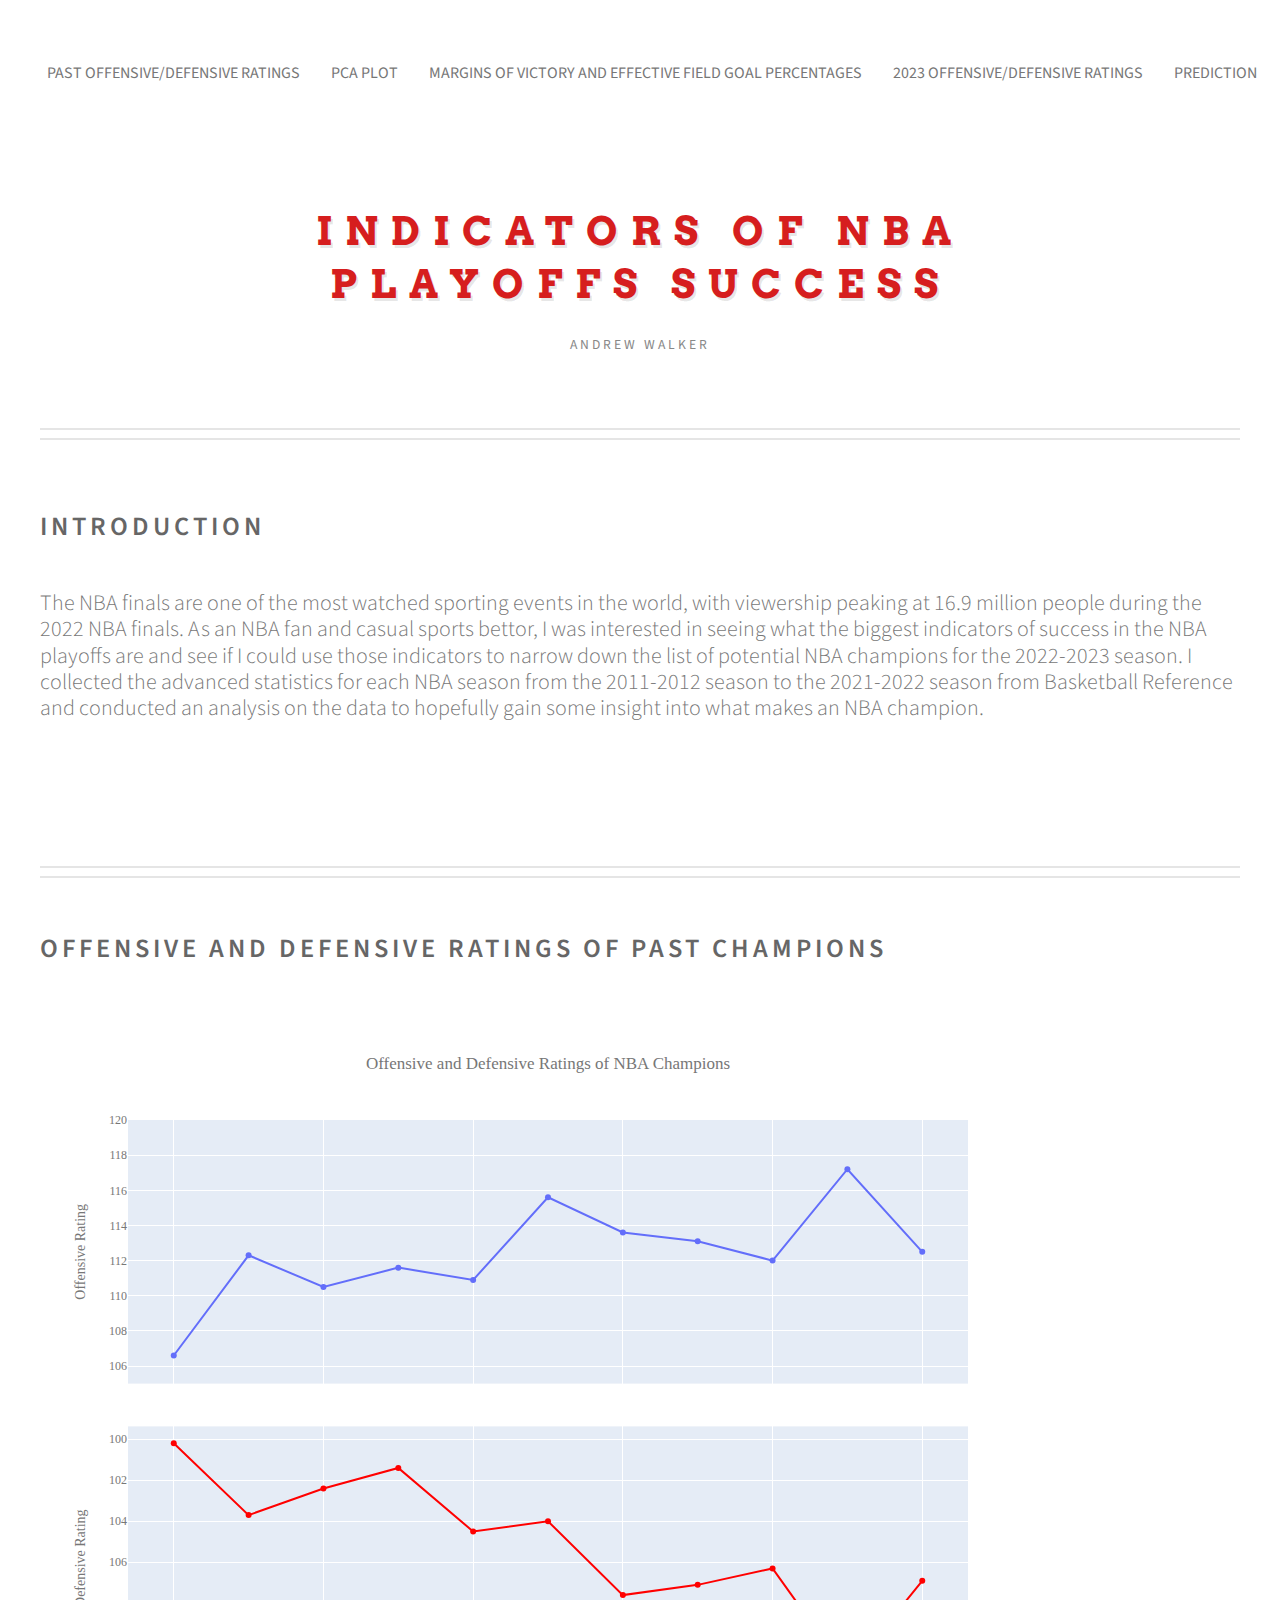
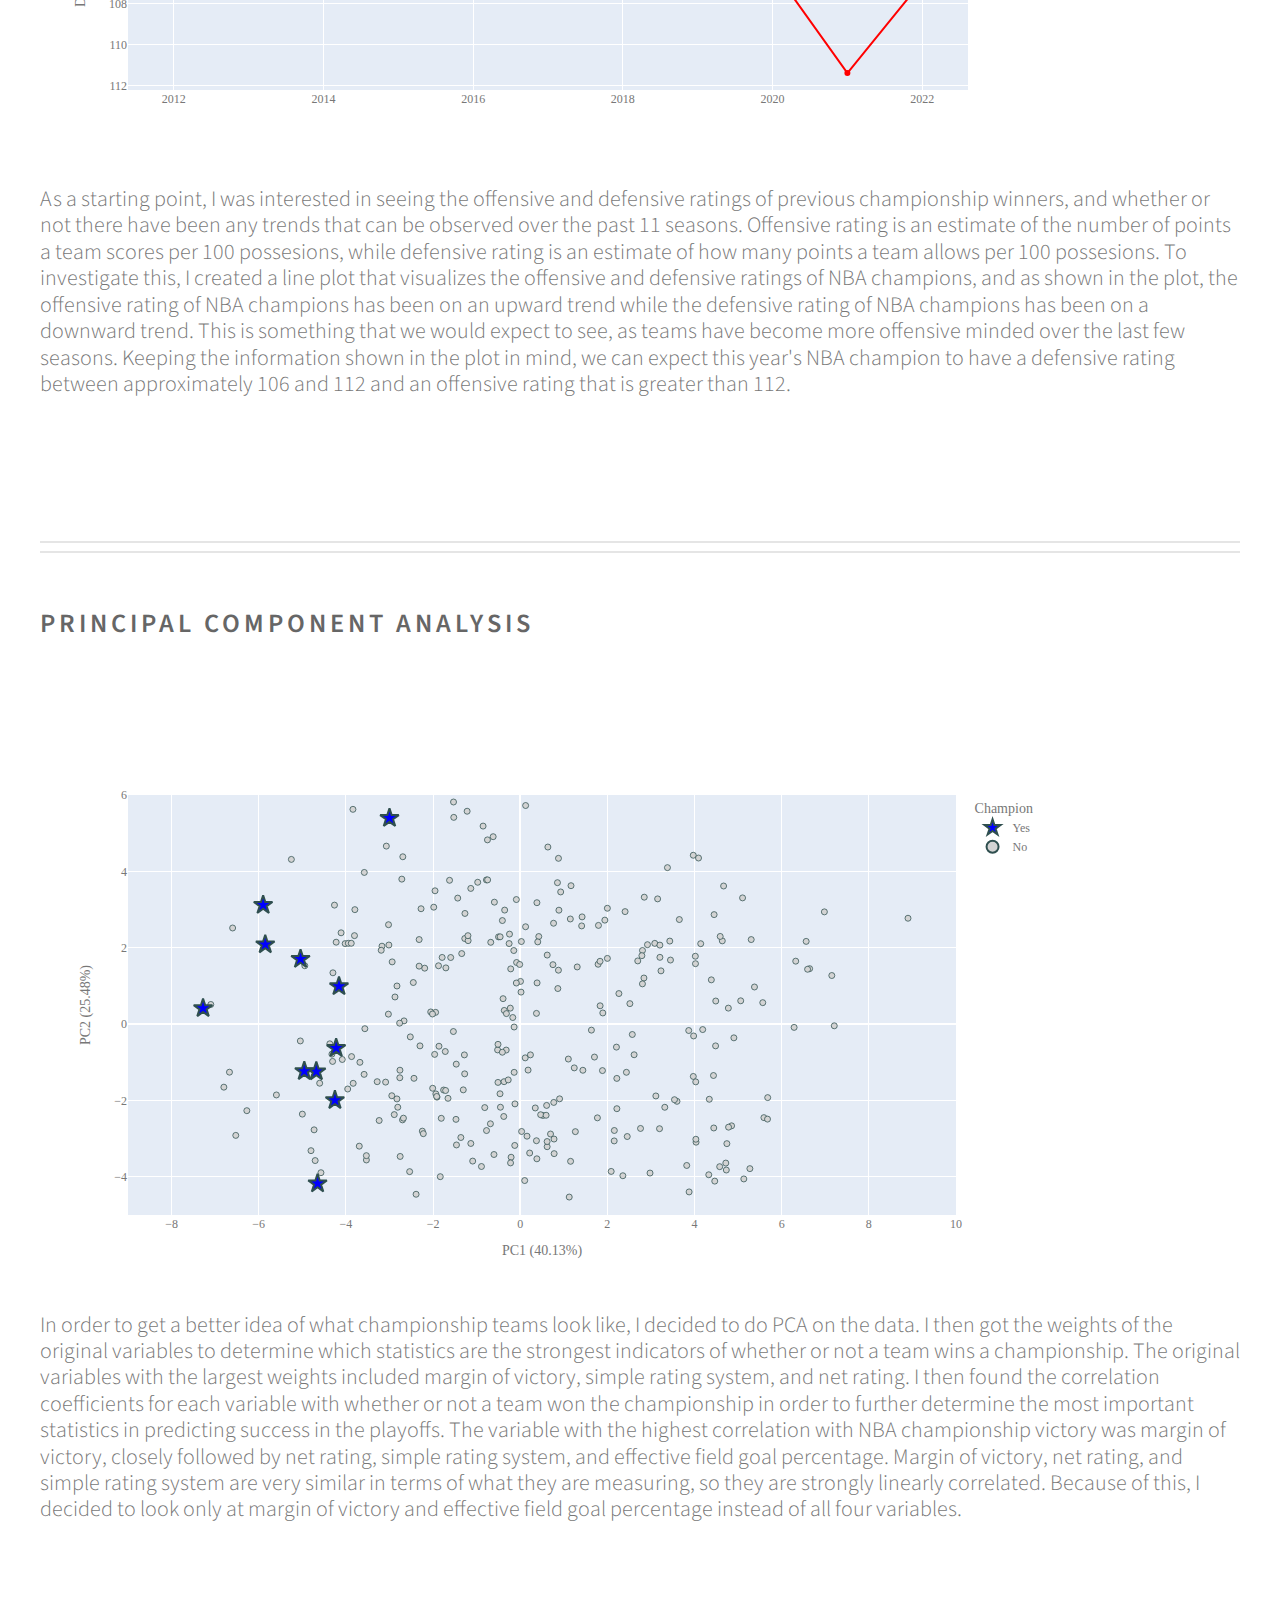
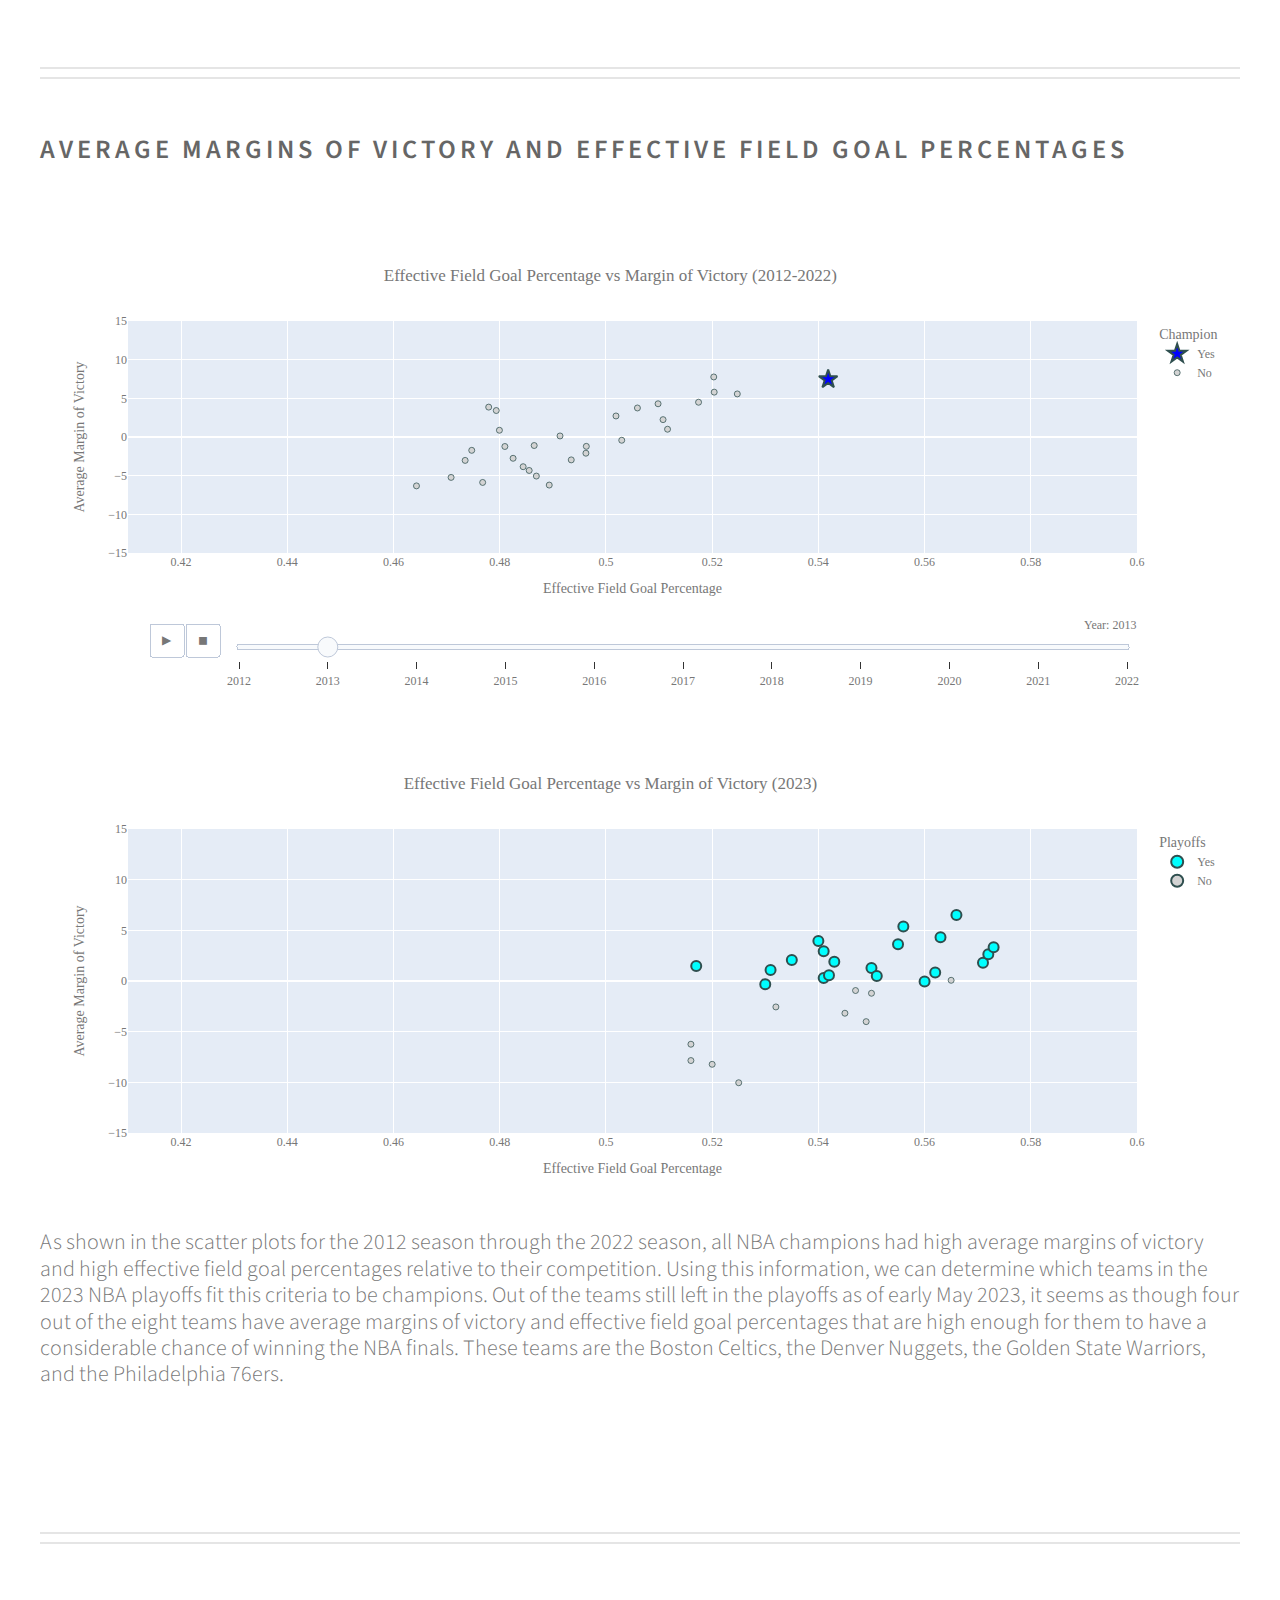
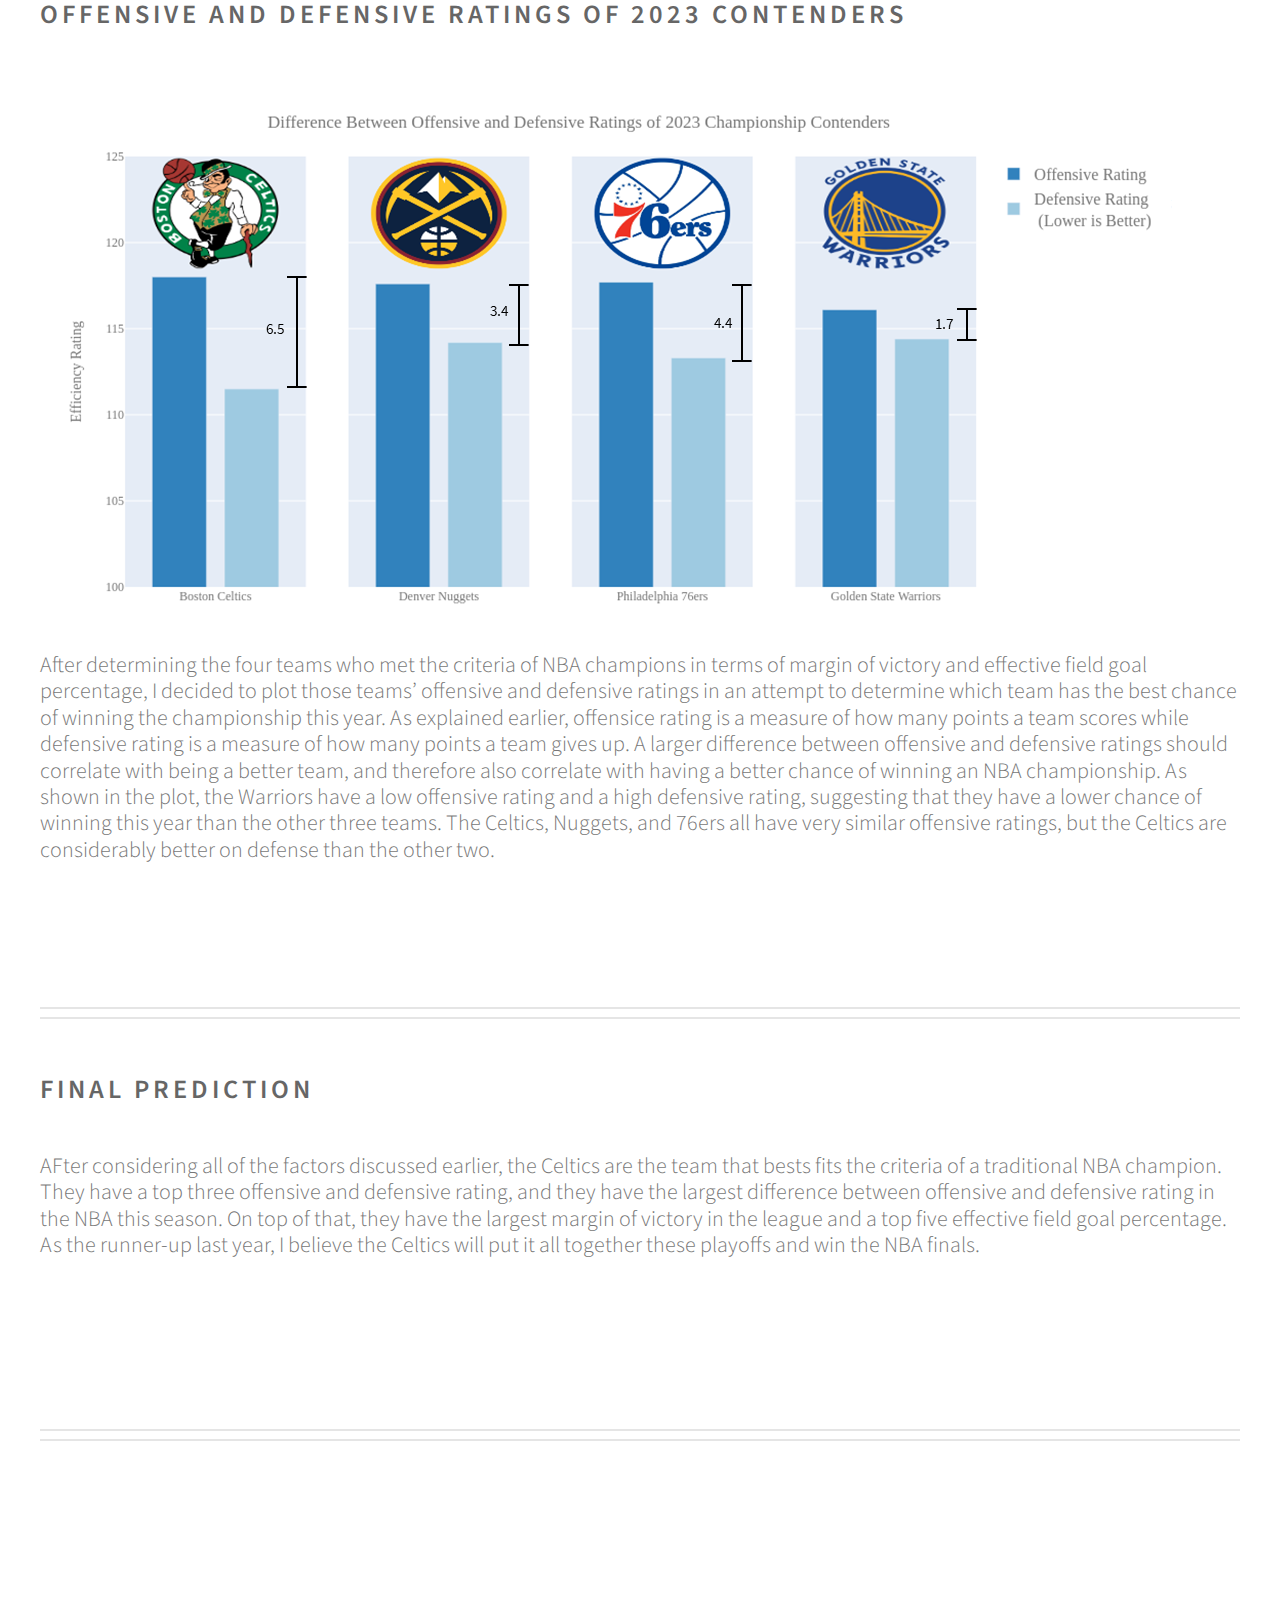
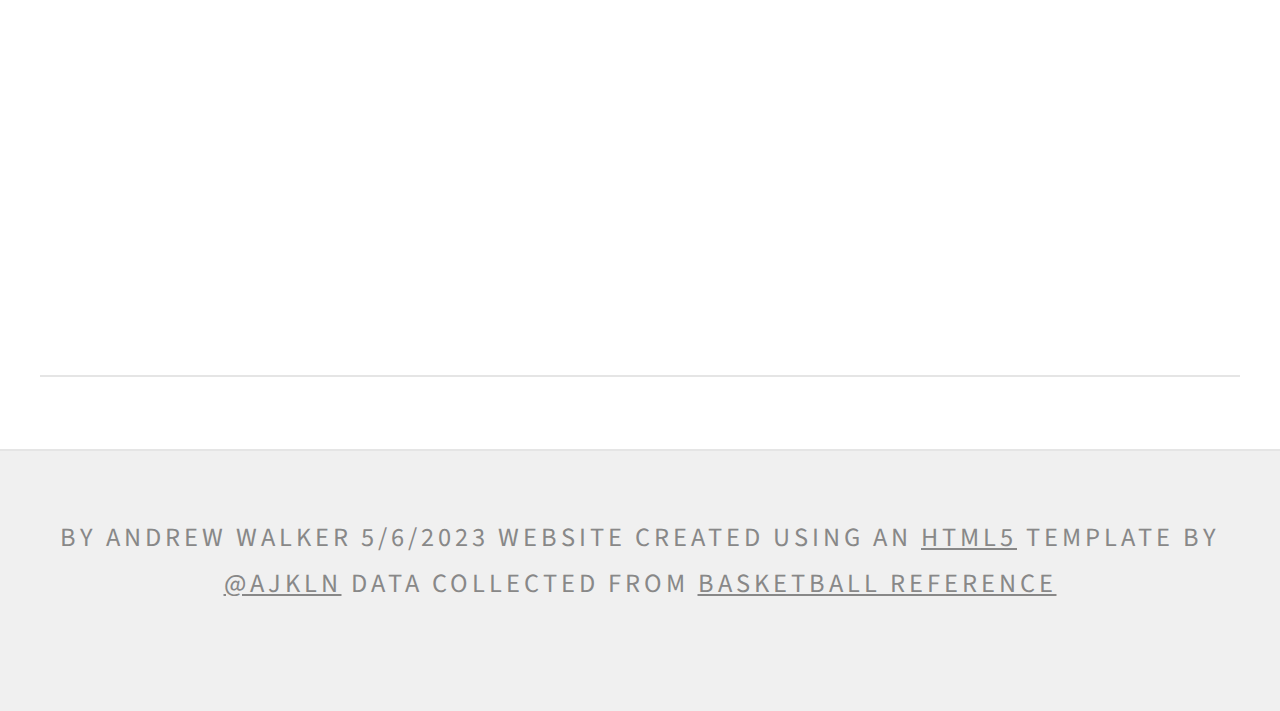
==== index.html @ 0aeba211 "Update index.html" ====
<!DOCTYPE HTML>
<!--
	Strongly Typed by HTML5 UP
	html5up.net | @ajlkn
	Free for personal and commercial use under the CCA 3.0 license (html5up.net/license)
-->
<html>
	<head>
		<title>Indicators of NBA Playoffs Success</title>
		<meta charset="utf-8" />
		<meta name="viewport" content="width=device-width, initial-scale=1, user-scalable=no" />
		<link rel="stylesheet" href="assets/css/main.css" />
		<style>
		p {
			font-size: 22px;
			padding: 0em 0 7em 0;
			border-bottom: solid 2px #e5e5e5;
			box-shadow: inset 0px -8px 0px 0px #fff, inset 0px -10px 0px 0px #e5e5e5;
		}
			
		.no-border {
    			border-bottom: none;
   		 	padding: 0;
    			box-shadow: none;
  		}
		</style>
		
	</head>
	<body class="no-sidebar is-preload">
		<div id="page-wrapper">

			<!-- Header -->
				<section id="header">
					<div class="container">

						<!-- Logo -->
							<h1 id="logo"><br>Indicators of NBA <br> <br> Playoffs Success</h1>
							<p class = "no-border">Andrew Walker</p>
						
						<nav id = "nav">
						  <ul>
						    <li><a href="#offdefrtg">Past Offensive/Defensive Ratings</a></li>
					            <li><a href="#pca">PCA Plot</a></li>
						    <li><a href="#movefg">Margins of Victory and Effective Field Goal Percentages</a></li>
						    <li><a href="#2023offdefrtg">2023 Offensive/Defensive Ratings</a></li>
						    <li><a href="#prediction">Prediction</a></li>
						    <!-- Add more menu items for other sections or figures -->
						  </ul>
						</nav>

					</div>
				</section>

			<!-- Main -->
				<section id="main">
					<div class="container">
						<div id="content">

							<!-- Post -->
								<article class="box post">
									<section id="introduction">
									<header>
										<h2><strong>Introduction</strong></h2>
									</header>
									
								<p> The NBA finals are one of the most watched sporting events in the world, with 
								viewership peaking at 16.9 million people during the 2022 NBA finals. As an NBA 
								fan and casual sports bettor, I was interested in seeing what the biggest indicators 
								of success in the NBA playoffs are and see if I could use those indicators to narrow 
								down the list of potential NBA champions for the 2022-2023 season. I collected the advanced 
								statistics for each NBA season from the 2011-2012 season to the 2021-2022 season from 
								Basketball Reference and conducted an analysis on the data to hopefully gain some insight 
								into what makes an NBA champion.</p>
									</section>
								
									
									<section id="offdefrtg">
									<header>
										<h2><strong>Offensive and Defensive Ratings of Past Champions</strong></h2>
									</header>
									
										<iframe src="OffDefEff.html" onload='javascript:(function(o){o.style.height=o.contentWindow.document.body.scrollHeight+"px";}(this));' style="height:200px;width:100%;border:none;overflow:hidden;"></iframe>
									
									
									<p>As a starting point, I was interested in seeing the offensive and defensive ratings of previous championship winners, and whether or not there have been any trends that 
									can be observed over the past 11 seasons. Offensive rating is an estimate of the number of points a team
									scores per 100 possesions, while defensive rating is an estimate of how many points a team
									allows per 100 possesions. To investigate this, I created a line plot that visualizes 
									the offensive and defensive ratings of NBA champions, and as shown in the plot, the offensive 
									rating of NBA champions has been on an upward trend while the defensive rating of NBA champions 
									has been on a downward trend. This is something that we would expect to see, as teams have become more offensive 
									minded over the last few seasons. Keeping the information shown in the plot in mind, we can expect this year's NBA 
									champion to have a defensive rating between approximately 106 and 112 and an offensive rating 
									that is greater than 112.</p>
									</section>
									
									<section id="pca">
									<header>
										<h2> <strong>Principal Component Analysis</strong></h2>
									</header>
										
									<iframe src="PCA_plot.html" onload='javascript:(function(o){o.style.height=o.contentWindow.document.body.scrollHeight+"px";}(this));' style="height:200px;width:100%;border:none;overflow:hidden;"></iframe>
									<p>In order to get a better idea of what championship teams look like, I decided to do PCA 
									on the data. I then got the weights of the original variables to determine which statistics 
									are the strongest indicators of whether or not a team wins a championship. The original variables 
									with the largest weights included margin of victory, simple rating system, and net rating. I then 
									found the correlation coefficients for each variable with whether or not a team won the championship 
									in order to further determine the most important statistics in predicting success in the playoffs. 
									The variable with the highest correlation with NBA championship victory was margin of victory, closely 
									followed by net rating, simple rating system, and effective field goal percentage. Margin of victory, net rating, 
									and simple rating system are very similar in terms of what they are measuring, so they are strongly linearly 
									correlated. Because of this, I decided to look only at margin of victory and effective field goal percentage 
									instead of all four variables.</p>
									</section>
									
									<section id="movefg">
									<header>
										<h2> <strong>Average Margins of Victory and Effective Field Goal
											Percentages</strong></h2>
									</header>
									<iframe src="EffFGvsMOV.html" onload='javascript:(function(o){o.style.height=o.contentWindow.document.body.scrollHeight+"px";}(this));' style="height:500px;width:100%;border:none;overflow:hidden;"></iframe>
									<iframe src="EffFGvsMOV2023.html" onload='javascript:(function(o){o.style.height=o.contentWindow.document.body.scrollHeight+"px";}(this));' style="height:500px;width:100%;border:none;overflow:hidden;"></iframe>
									
									<p>As shown in the scatter plots for the 2012 season through the 2022 season, all NBA 
									champions had high average margins of victory and high effective field goal percentages 
									relative to their competition. Using this information, we can determine which teams in 
									the 2023 NBA playoffs fit this criteria to be champions. Out of the teams still left in 
									the playoffs as of early May 2023, it seems as though four out of the eight teams have average
									margins of victory and effective field goal percentages that are high enough for them to have a 
									considerable chance of winning the NBA finals. These teams are the Boston Celtics, the Denver Nuggets, 
									the Golden State Warriors, and the Philadelphia 76ers.</p>
									</section>
									
									<section id="2023offdefrtg">
									<header>
										<h2> <strong>Offensive and Defensive Ratings of 2023 Contenders</strong></h2>
									</header>
									<iframe src="c1.png" onload='javascript:(function(o){o.style.height=o.contentWindow.document.body.scrollHeight+"px";}(this));' style="height:500px;width:100%;border:none;overflow:hidden;"></iframe>
									
									<p> After determining the four teams who met the criteria of NBA champions in terms of margin of victory 
									and effective field goal percentage, I decided to plot those teams’ offensive and defensive ratings in an 
									attempt to determine which team has the best chance of winning the championship this year. As explained earlier,
									offensice rating is a measure of how many points a team scores while defensive rating is a measure of how 
									many points a team gives up. A larger difference between offensive and defensive ratings should
									correlate with being a better team, and therefore also correlate with having a better chance of winning
									an NBA championship. As shown in the plot, the Warriors have a low offensive rating and
									a high defensive rating, suggesting that they have a lower chance of winning this year than the other three teams. 
									The Celtics, Nuggets, and 76ers all have very similar offensive ratings, but the Celtics are considerably better on 
									defense than the other two. </p>
									</section>
									
									<section id="prediction">
									<header>
										<h2> <strong>Final Prediction</strong></h2>
									</header>
									
									<p> AFter considering all of the factors discussed earlier, the Celtics are the team that bests fits the criteria of a traditional
									NBA champion. They have a top three offensive and defensive rating, and they have the largest difference between offensive and defensive
									rating in the NBA this season. On top of that, they have the largest margin of victory in the league and a top five effective field goal
									percentage. As the runner-up last year, I believe the Celtics will put it all together these playoffs and win the NBA finals. <br> <br>
										
									<p align = "center><iframe src="boston_celtics_logo.png" onload='javascript:(function(o){o.style.height=o.contentWindow.document.body.scrollHeight+"px";}(this));' style="height:500px;width:100%;border:none;overflow:hidden;"></iframe></p>
									</section>
								</article>

						</div>
					</div>
				</section>

			<!-- Footer -->
				<section id="footer">
					<div class="container">
						<header>
							<h2>By Andrew Walker<br>
							5/6/2023<br>
							Website Created Using an <a href="https://html5up.net/strongly-typed" style="text-decoration: underline;">HTML5</a> Template By <a href="https://aj.lkn.io/" style="text-decoration: underline;">@ajkln</a> <br>
							Data collected from <a href="https://www.basketball-reference.com/" style="text-decoration: underline;">Basketball Reference</a></h2>
						</header>
						
					
				</section>

		</div>

		<!-- Scripts -->
			<script src="assets/js/jquery.min.js"></script>
			<script src="assets/js/jquery.dropotron.min.js"></script>
			<script src="assets/js/browser.min.js"></script>
			<script src="assets/js/breakpoints.min.js"></script>
			<script src="assets/js/util.js"></script>
			<script src="assets/js/main.js"></script>

	</body>
</html>
---- assets/css/main.css ----
@import url("fontawesome-all.min.css");
@import url("https://fonts.googleapis.com/css?family=Source+Sans+Pro:300,400,600|Arvo:700");

/*
	Strongly Typed by HTML5 UP
	html5up.net | @ajlkn
	Free for personal and commercial use under the CCA 3.0 license (html5up.net/license)
*/

html, body, div, span, applet, object,
iframe, h1, h2, h3, h4, h5, h6, p, blockquote,
pre, a, abbr, acronym, address, big, cite,
code, del, dfn, em, img, ins, kbd, q, s, samp,
small, strike, strong, sub, sup, tt, var, b,
u, i, center, dl, dt, dd, ol, ul, li, fieldset,
form, label, legend, table, caption, tbody,
tfoot, thead, tr, th, td, article, aside,
canvas, details, embed, figure, figcaption,
footer, header, hgroup, menu, nav, output, ruby,
section, summary, time, mark, audio, video {
	margin: 0;
	padding: 0;
	border: 0;
	font-size: 100%;
	font: inherit;
	vertical-align: baseline;}

article, aside, details, figcaption, figure,
footer, header, hgroup, menu, nav, section {
	display: block;}

body {
	line-height: 1;
}

ol, ul {
	list-style: none;
}

blockquote, q {
	quotes: none;
}

	blockquote:before, blockquote:after, q:before, q:after {
		content: '';
		content: none;
	}

table {
	border-collapse: collapse;
	border-spacing: 0;
}

body {
	-webkit-text-size-adjust: none;
}

mark {
	background-color: transparent;
	color: inherit;
}

input::-moz-focus-inner {
	border: 0;
	padding: 0;
}

input, select, textarea {
	-moz-appearance: none;
	-webkit-appearance: none;
	-ms-appearance: none;
	appearance: none;
}

/* Basic */

	html {
		box-sizing: border-box;
	}

	*, *:before, *:after {
		box-sizing: inherit;
	}

	body {
		background: #f0f0f0;
	}

		body.is-preload *, body.is-preload *:before, body.is-preload *:after {
			-moz-animation: none !important;
			-webkit-animation: none !important;
			-ms-animation: none !important;
			animation: none !important;
			-moz-transition: none !important;
			-webkit-transition: none !important;
			-ms-transition: none !important;
			transition: none !important;
		}

	body, input, textarea, select {
		font-family: 'Source Sans Pro';
		font-weight: 300;
		color: #777;
		line-height: 1.65em;
		font-size: 15pt;
	}

	h1, h2, h3, h4, h5, h6 {
		font-weight: 600;
		text-transform: uppercase;
		color: #888;
	}

	h1 a, h2 a, h3 a, h4 a, h5 a, h6 a {
		color: inherit;
		text-decoration: none;
		border: 0;
	}

	h2 {
		font-size: 1.65em;
		font-weight: 400;
		letter-spacing: 4px;
		margin: 0 0 1.5em 0;
		line-height: 1.75em;
	}

	h3 {
		font-size: 1em;
		letter-spacing: 2px;
		margin: 0 0 1.25em 0;
	}

	a {
		-moz-transition: color 0.25s ease-in-out, border-bottom-color 0.25s ease-in-out;
		-webkit-transition: color 0.25s ease-in-out, border-bottom-color 0.25s ease-in-out;
		-ms-transition: color 0.25s ease-in-out, border-bottom-color 0.25s ease-in-out;
		transition: color 0.25s ease-in-out, border-bottom-color 0.25s ease-in-out;
		color: #666;
		text-decoration: none;
		border-bottom: solid 1px #ddd;
	}

		a strong {
			-moz-transition: color 0.25s ease-in-out, border-bottom-color 0.25s ease-in-out;
			-webkit-transition: color 0.25s ease-in-out, border-bottom-color 0.25s ease-in-out;
			-ms-transition: color 0.25s ease-in-out, border-bottom-color 0.25s ease-in-out;
			transition: color 0.25s ease-in-out, border-bottom-color 0.25s ease-in-out;
		}

		a:hover {
			color: #ed786a;
			border-bottom-color: rgba(255, 255, 255, 0);
		}

			a:hover strong {
				color: #ed786a;
			}

	strong, b {
		font-weight: 600;
		color: #666;
	}

	em, i {
		font-style: italic;
	}

	sub {
		position: relative;
		top: 0.5em;
		font-size: 0.8em;
	}

	sup {
		position: relative;
		top: -0.5em;
		font-size: 0.8em;
	}

	hr {
		border: 0;
		border-top: solid 1px #ddd;
	}

	blockquote {
		border-left: solid 0.5em #ddd;
		padding: 1em 0 1em 2em;
		font-style: italic;
	}

	p {
		text-align: left;
		margin-bottom: 2em;
	}

	ul, ol, dl, table, blockquote {
		margin-bottom: 2em;
	}

	br.clear {
		clear: both;
	}

/* Container */

	.container {
		margin: 0 auto;
		max-width: 100%;
		width: 70em;
	}

		@media screen and (max-width: 1680px) {

			.container {
				width: 68em;
			}

		}

		@media screen and (max-width: 1280px) {

			.container {
				width: calc(100% - 80px);
			}

		}

		@media screen and (max-width: 980px) {

			.container {
				width: calc(100% - 100px);
			}

		}

		@media screen and (max-width: 736px) {

			.container {
				width: calc(100% - 40px);
			}

		}

/* Row */

	.row {
		display: flex;
		flex-wrap: wrap;
		box-sizing: border-box;
		align-items: stretch;
	}

		.row > * {
			box-sizing: border-box;
		}

		.row.gtr-uniform > * > :last-child {
			margin-bottom: 0;
		}

		.row.aln-left {
			justify-content: flex-start;
		}

		.row.aln-center {
			justify-content: center;
		}

		.row.aln-right {
			justify-content: flex-end;
		}

		.row.aln-top {
			align-items: flex-start;
		}

		.row.aln-middle {
			align-items: center;
		}

		.row.aln-bottom {
			align-items: flex-end;
		}

		.row > .imp {
			order: -1;
		}

		.row > .col-1 {
			width: 8.33333%;
		}

		.row > .off-1 {
			margin-left: 8.33333%;
		}

		.row > .col-2 {
			width: 16.66667%;
		}

		.row > .off-2 {
			margin-left: 16.66667%;
		}

		.row > .col-3 {
			width: 25%;
		}

		.row > .off-3 {
			margin-left: 25%;
		}

		.row > .col-4 {
			width: 33.33333%;
		}

		.row > .off-4 {
			margin-left: 33.33333%;
		}

		.row > .col-5 {
			width: 41.66667%;
		}

		.row > .off-5 {
			margin-left: 41.66667%;
		}

		.row > .col-6 {
			width: 50%;
		}

		.row > .off-6 {
			margin-left: 50%;
		}

		.row > .col-7 {
			width: 58.33333%;
		}

		.row > .off-7 {
			margin-left: 58.33333%;
		}

		.row > .col-8 {
			width: 66.66667%;
		}

		.row > .off-8 {
			margin-left: 66.66667%;
		}

		.row > .col-9 {
			width: 75%;
		}

		.row > .off-9 {
			margin-left: 75%;
		}

		.row > .col-10 {
			width: 83.33333%;
		}

		.row > .off-10 {
			margin-left: 83.33333%;
		}

		.row > .col-11 {
			width: 91.66667%;
		}

		.row > .off-11 {
			margin-left: 91.66667%;
		}

		.row > .col-12 {
			width: 100%;
		}

		.row > .off-12 {
			margin-left: 100%;
		}

		.row.gtr-0 {
			margin-top: 0px;
			margin-left: 0px;
		}

			.row.gtr-0 > * {
				padding: 0px 0 0 0px;
			}

			.row.gtr-0.gtr-uniform {
				margin-top: 0px;
			}

				.row.gtr-0.gtr-uniform > * {
					padding-top: 0px;
				}

		.row.gtr-25 {
			margin-top: -12.5px;
			margin-left: -12.5px;
		}

			.row.gtr-25 > * {
				padding: 12.5px 0 0 12.5px;
			}

			.row.gtr-25.gtr-uniform {
				margin-top: -12.5px;
			}

				.row.gtr-25.gtr-uniform > * {
					padding-top: 12.5px;
				}

		.row.gtr-50 {
			margin-top: -25px;
			margin-left: -25px;
		}

			.row.gtr-50 > * {
				padding: 25px 0 0 25px;
			}

			.row.gtr-50.gtr-uniform {
				margin-top: -25px;
			}

				.row.gtr-50.gtr-uniform > * {
					padding-top: 25px;
				}

		.row {
			margin-top: -50px;
			margin-left: -50px;
		}

			.row > * {
				padding: 50px 0 0 50px;
			}

			.row.gtr-uniform {
				margin-top: -50px;
			}

				.row.gtr-uniform > * {
					padding-top: 50px;
				}

		.row.gtr-150 {
			margin-top: -75px;
			margin-left: -75px;
		}

			.row.gtr-150 > * {
				padding: 75px 0 0 75px;
			}

			.row.gtr-150.gtr-uniform {
				margin-top: -75px;
			}

				.row.gtr-150.gtr-uniform > * {
					padding-top: 75px;
				}

		.row.gtr-200 {
			margin-top: -100px;
			margin-left: -100px;
		}

			.row.gtr-200 > * {
				padding: 100px 0 0 100px;
			}

			.row.gtr-200.gtr-uniform {
				margin-top: -100px;
			}

				.row.gtr-200.gtr-uniform > * {
					padding-top: 100px;
				}

		@media screen and (max-width: 1680px) {

			.row {
				display: flex;
				flex-wrap: wrap;
				box-sizing: border-box;
				align-items: stretch;
			}

				.row > * {
					box-sizing: border-box;
				}

				.row.gtr-uniform > * > :last-child {
					margin-bottom: 0;
				}

				.row.aln-left {
					justify-content: flex-start;
				}

				.row.aln-center {
					justify-content: center;
				}

				.row.aln-right {
					justify-content: flex-end;
				}

				.row.aln-top {
					align-items: flex-start;
				}

				.row.aln-middle {
					align-items: center;
				}

				.row.aln-bottom {
					align-items: flex-end;
				}

				.row > .imp-xlarge {
					order: -1;
				}

				.row > .col-1-xlarge {
					width: 8.33333%;
				}

				.row > .off-1-xlarge {
					margin-left: 8.33333%;
				}

				.row > .col-2-xlarge {
					width: 16.66667%;
				}

				.row > .off-2-xlarge {
					margin-left: 16.66667%;
				}

				.row > .col-3-xlarge {
					width: 25%;
				}

				.row > .off-3-xlarge {
					margin-left: 25%;
				}

				.row > .col-4-xlarge {
					width: 33.33333%;
				}

				.row > .off-4-xlarge {
					margin-left: 33.33333%;
				}

				.row > .col-5-xlarge {
					width: 41.66667%;
				}

				.row > .off-5-xlarge {
					margin-left: 41.66667%;
				}

				.row > .col-6-xlarge {
					width: 50%;
				}

				.row > .off-6-xlarge {
					margin-left: 50%;
				}

				.row > .col-7-xlarge {
					width: 58.33333%;
				}

				.row > .off-7-xlarge {
					margin-left: 58.33333%;
				}

				.row > .col-8-xlarge {
					width: 66.66667%;
				}

				.row > .off-8-xlarge {
					margin-left: 66.66667%;
				}

				.row > .col-9-xlarge {
					width: 75%;
				}

				.row > .off-9-xlarge {
					margin-left: 75%;
				}

				.row > .col-10-xlarge {
					width: 83.33333%;
				}

				.row > .off-10-xlarge {
					margin-left: 83.33333%;
				}

				.row > .col-11-xlarge {
					width: 91.66667%;
				}

				.row > .off-11-xlarge {
					margin-left: 91.66667%;
				}

				.row > .col-12-xlarge {
					width: 100%;
				}

				.row > .off-12-xlarge {
					margin-left: 100%;
				}

				.row.gtr-0 {
					margin-top: 0px;
					margin-left: 0px;
				}

					.row.gtr-0 > * {
						padding: 0px 0 0 0px;
					}

					.row.gtr-0.gtr-uniform {
						margin-top: 0px;
					}

						.row.gtr-0.gtr-uniform > * {
							padding-top: 0px;
						}

				.row.gtr-25 {
					margin-top: -12.5px;
					margin-left: -12.5px;
				}

					.row.gtr-25 > * {
						padding: 12.5px 0 0 12.5px;
					}

					.row.gtr-25.gtr-uniform {
						margin-top: -12.5px;
					}

						.row.gtr-25.gtr-uniform > * {
							padding-top: 12.5px;
						}

				.row.gtr-50 {
					margin-top: -25px;
					margin-left: -25px;
				}

					.row.gtr-50 > * {
						padding: 25px 0 0 25px;
					}

					.row.gtr-50.gtr-uniform {
						margin-top: -25px;
					}

						.row.gtr-50.gtr-uniform > * {
							padding-top: 25px;
						}

				.row {
					margin-top: -50px;
					margin-left: -50px;
				}

					.row > * {
						padding: 50px 0 0 50px;
					}

					.row.gtr-uniform {
						margin-top: -50px;
					}

						.row.gtr-uniform > * {
							padding-top: 50px;
						}

				.row.gtr-150 {
					margin-top: -75px;
					margin-left: -75px;
				}

					.row.gtr-150 > * {
						padding: 75px 0 0 75px;
					}

					.row.gtr-150.gtr-uniform {
						margin-top: -75px;
					}

						.row.gtr-150.gtr-uniform > * {
							padding-top: 75px;
						}

				.row.gtr-200 {
					margin-top: -100px;
					margin-left: -100px;
				}

					.row.gtr-200 > * {
						padding: 100px 0 0 100px;
					}

					.row.gtr-200.gtr-uniform {
						margin-top: -100px;
					}

						.row.gtr-200.gtr-uniform > * {
							padding-top: 100px;
						}

		}

		@media screen and (max-width: 1280px) {

			.row {
				display: flex;
				flex-wrap: wrap;
				box-sizing: border-box;
				align-items: stretch;
			}

				.row > * {
					box-sizing: border-box;
				}

				.row.gtr-uniform > * > :last-child {
					margin-bottom: 0;
				}

				.row.aln-left {
					justify-content: flex-start;
				}

				.row.aln-center {
					justify-content: center;
				}

				.row.aln-right {
					justify-content: flex-end;
				}

				.row.aln-top {
					align-items: flex-start;
				}

				.row.aln-middle {
					align-items: center;
				}

				.row.aln-bottom {
					align-items: flex-end;
				}

				.row > .imp-large {
					order: -1;
				}

				.row > .col-1-large {
					width: 8.33333%;
				}

				.row > .off-1-large {
					margin-left: 8.33333%;
				}

				.row > .col-2-large {
					width: 16.66667%;
				}

				.row > .off-2-large {
					margin-left: 16.66667%;
				}

				.row > .col-3-large {
					width: 25%;
				}

				.row > .off-3-large {
					margin-left: 25%;
				}

				.row > .col-4-large {
					width: 33.33333%;
				}

				.row > .off-4-large {
					margin-left: 33.33333%;
				}

				.row > .col-5-large {
					width: 41.66667%;
				}

				.row > .off-5-large {
					margin-left: 41.66667%;
				}

				.row > .col-6-large {
					width: 50%;
				}

				.row > .off-6-large {
					margin-left: 50%;
				}

				.row > .col-7-large {
					width: 58.33333%;
				}

				.row > .off-7-large {
					margin-left: 58.33333%;
				}

				.row > .col-8-large {
					width: 66.66667%;
				}

				.row > .off-8-large {
					margin-left: 66.66667%;
				}

				.row > .col-9-large {
					width: 75%;
				}

				.row > .off-9-large {
					margin-left: 75%;
				}

				.row > .col-10-large {
					width: 83.33333%;
				}

				.row > .off-10-large {
					margin-left: 83.33333%;
				}

				.row > .col-11-large {
					width: 91.66667%;
				}

				.row > .off-11-large {
					margin-left: 91.66667%;
				}

				.row > .col-12-large {
					width: 100%;
				}

				.row > .off-12-large {
					margin-left: 100%;
				}

				.row.gtr-0 {
					margin-top: 0px;
					margin-left: 0px;
				}

					.row.gtr-0 > * {
						padding: 0px 0 0 0px;
					}

					.row.gtr-0.gtr-uniform {
						margin-top: 0px;
					}

						.row.gtr-0.gtr-uniform > * {
							padding-top: 0px;
						}

				.row.gtr-25 {
					margin-top: -10px;
					margin-left: -10px;
				}

					.row.gtr-25 > * {
						padding: 10px 0 0 10px;
					}

					.row.gtr-25.gtr-uniform {
						margin-top: -10px;
					}

						.row.gtr-25.gtr-uniform > * {
							padding-top: 10px;
						}

				.row.gtr-50 {
					margin-top: -20px;
					margin-left: -20px;
				}

					.row.gtr-50 > * {
						padding: 20px 0 0 20px;
					}

					.row.gtr-50.gtr-uniform {
						margin-top: -20px;
					}

						.row.gtr-50.gtr-uniform > * {
							padding-top: 20px;
						}

				.row {
					margin-top: -40px;
					margin-left: -40px;
				}

					.row > * {
						padding: 40px 0 0 40px;
					}

					.row.gtr-uniform {
						margin-top: -40px;
					}

						.row.gtr-uniform > * {
							padding-top: 40px;
						}

				.row.gtr-150 {
					margin-top: -60px;
					margin-left: -60px;
				}

					.row.gtr-150 > * {
						padding: 60px 0 0 60px;
					}

					.row.gtr-150.gtr-uniform {
						margin-top: -60px;
					}

						.row.gtr-150.gtr-uniform > * {
							padding-top: 60px;
						}

				.row.gtr-200 {
					margin-top: -80px;
					margin-left: -80px;
				}

					.row.gtr-200 > * {
						padding: 80px 0 0 80px;
					}

					.row.gtr-200.gtr-uniform {
						margin-top: -80px;
					}

						.row.gtr-200.gtr-uniform > * {
							padding-top: 80px;
						}

		}

		@media screen and (max-width: 980px) {

			.row {
				display: flex;
				flex-wrap: wrap;
				box-sizing: border-box;
				align-items: stretch;
			}

				.row > * {
					box-sizing: border-box;
				}

				.row.gtr-uniform > * > :last-child {
					margin-bottom: 0;
				}

				.row.aln-left {
					justify-content: flex-start;
				}

				.row.aln-center {
					justify-content: center;
				}

				.row.aln-right {
					justify-content: flex-end;
				}

				.row.aln-top {
					align-items: flex-start;
				}

				.row.aln-middle {
					align-items: center;
				}

				.row.aln-bottom {
					align-items: flex-end;
				}

				.row > .imp-medium {
					order: -1;
				}

				.row > .col-1-medium {
					width: 8.33333%;
				}

				.row > .off-1-medium {
					margin-left: 8.33333%;
				}

				.row > .col-2-medium {
					width: 16.66667%;
				}

				.row > .off-2-medium {
					margin-left: 16.66667%;
				}

				.row > .col-3-medium {
					width: 25%;
				}

				.row > .off-3-medium {
					margin-left: 25%;
				}

				.row > .col-4-medium {
					width: 33.33333%;
				}

				.row > .off-4-medium {
					margin-left: 33.33333%;
				}

				.row > .col-5-medium {
					width: 41.66667%;
				}

				.row > .off-5-medium {
					margin-left: 41.66667%;
				}

				.row > .col-6-medium {
					width: 50%;
				}

				.row > .off-6-medium {
					margin-left: 50%;
				}

				.row > .col-7-medium {
					width: 58.33333%;
				}

				.row > .off-7-medium {
					margin-left: 58.33333%;
				}

				.row > .col-8-medium {
					width: 66.66667%;
				}

				.row > .off-8-medium {
					margin-left: 66.66667%;
				}

				.row > .col-9-medium {
					width: 75%;
				}

				.row > .off-9-medium {
					margin-left: 75%;
				}

				.row > .col-10-medium {
					width: 83.33333%;
				}

				.row > .off-10-medium {
					margin-left: 83.33333%;
				}

				.row > .col-11-medium {
					width: 91.66667%;
				}

				.row > .off-11-medium {
					margin-left: 91.66667%;
				}

				.row > .col-12-medium {
					width: 100%;
				}

				.row > .off-12-medium {
					margin-left: 100%;
				}

				.row.gtr-0 {
					margin-top: 0px;
					margin-left: 0px;
				}

					.row.gtr-0 > * {
						padding: 0px 0 0 0px;
					}

					.row.gtr-0.gtr-uniform {
						margin-top: 0px;
					}

						.row.gtr-0.gtr-uniform > * {
							padding-top: 0px;
						}

				.row.gtr-25 {
					margin-top: -12.5px;
					margin-left: -12.5px;
				}

					.row.gtr-25 > * {
						padding: 12.5px 0 0 12.5px;
					}

					.row.gtr-25.gtr-uniform {
						margin-top: -12.5px;
					}

						.row.gtr-25.gtr-uniform > * {
							padding-top: 12.5px;
						}

				.row.gtr-50 {
					margin-top: -25px;
					margin-left: -25px;
				}

					.row.gtr-50 > * {
						padding: 25px 0 0 25px;
					}

					.row.gtr-50.gtr-uniform {
						margin-top: -25px;
					}

						.row.gtr-50.gtr-uniform > * {
							padding-top: 25px;
						}

				.row {
					margin-top: -50px;
					margin-left: -50px;
				}

					.row > * {
						padding: 50px 0 0 50px;
					}

					.row.gtr-uniform {
						margin-top: -50px;
					}

						.row.gtr-uniform > * {
							padding-top: 50px;
						}

				.row.gtr-150 {
					margin-top: -75px;
					margin-left: -75px;
				}

					.row.gtr-150 > * {
						padding: 75px 0 0 75px;
					}

					.row.gtr-150.gtr-uniform {
						margin-top: -75px;
					}

						.row.gtr-150.gtr-uniform > * {
							padding-top: 75px;
						}

				.row.gtr-200 {
					margin-top: -100px;
					margin-left: -100px;
				}

					.row.gtr-200 > * {
						padding: 100px 0 0 100px;
					}

					.row.gtr-200.gtr-uniform {
						margin-top: -100px;
					}

						.row.gtr-200.gtr-uniform > * {
							padding-top: 100px;
						}

		}

		@media screen and (max-width: 736px) {

			.row {
				display: flex;
				flex-wrap: wrap;
				box-sizing: border-box;
				align-items: stretch;
			}

				.row > * {
					box-sizing: border-box;
				}

				.row.gtr-uniform > * > :last-child {
					margin-bottom: 0;
				}

				.row.aln-left {
					justify-content: flex-start;
				}

				.row.aln-center {
					justify-content: center;
				}

				.row.aln-right {
					justify-content: flex-end;
				}

				.row.aln-top {
					align-items: flex-start;
				}

				.row.aln-middle {
					align-items: center;
				}

				.row.aln-bottom {
					align-items: flex-end;
				}

				.row > .imp-small {
					order: -1;
				}

				.row > .col-1-small {
					width: 8.33333%;
				}

				.row > .off-1-small {
					margin-left: 8.33333%;
				}

				.row > .col-2-small {
					width: 16.66667%;
				}

				.row > .off-2-small {
					margin-left: 16.66667%;
				}

				.row > .col-3-small {
					width: 25%;
				}

				.row > .off-3-small {
					margin-left: 25%;
				}

				.row > .col-4-small {
					width: 33.33333%;
				}

				.row > .off-4-small {
					margin-left: 33.33333%;
				}

				.row > .col-5-small {
					width: 41.66667%;
				}

				.row > .off-5-small {
					margin-left: 41.66667%;
				}

				.row > .col-6-small {
					width: 50%;
				}

				.row > .off-6-small {
					margin-left: 50%;
				}

				.row > .col-7-small {
					width: 58.33333%;
				}

				.row > .off-7-small {
					margin-left: 58.33333%;
				}

				.row > .col-8-small {
					width: 66.66667%;
				}

				.row > .off-8-small {
					margin-left: 66.66667%;
				}

				.row > .col-9-small {
					width: 75%;
				}

				.row > .off-9-small {
					margin-left: 75%;
				}

				.row > .col-10-small {
					width: 83.33333%;
				}

				.row > .off-10-small {
					margin-left: 83.33333%;
				}

				.row > .col-11-small {
					width: 91.66667%;
				}

				.row > .off-11-small {
					margin-left: 91.66667%;
				}

				.row > .col-12-small {
					width: 100%;
				}

				.row > .off-12-small {
					margin-left: 100%;
				}

				.row.gtr-0 {
					margin-top: 0px;
					margin-left: 0px;
				}

					.row.gtr-0 > * {
						padding: 0px 0 0 0px;
					}

					.row.gtr-0.gtr-uniform {
						margin-top: 0px;
					}

						.row.gtr-0.gtr-uniform > * {
							padding-top: 0px;
						}

				.row.gtr-25 {
					margin-top: -7.5px;
					margin-left: -7.5px;
				}

					.row.gtr-25 > * {
						padding: 7.5px 0 0 7.5px;
					}

					.row.gtr-25.gtr-uniform {
						margin-top: -7.5px;
					}

						.row.gtr-25.gtr-uniform > * {
							padding-top: 7.5px;
						}

				.row.gtr-50 {
					margin-top: -15px;
					margin-left: -15px;
				}

					.row.gtr-50 > * {
						padding: 15px 0 0 15px;
					}

					.row.gtr-50.gtr-uniform {
						margin-top: -15px;
					}

						.row.gtr-50.gtr-uniform > * {
							padding-top: 15px;
						}

				.row {
					margin-top: -30px;
					margin-left: -30px;
				}

					.row > * {
						padding: 30px 0 0 30px;
					}

					.row.gtr-uniform {
						margin-top: -30px;
					}

						.row.gtr-uniform > * {
							padding-top: 30px;
						}

				.row.gtr-150 {
					margin-top: -45px;
					margin-left: -45px;
				}

					.row.gtr-150 > * {
						padding: 45px 0 0 45px;
					}

					.row.gtr-150.gtr-uniform {
						margin-top: -45px;
					}

						.row.gtr-150.gtr-uniform > * {
							padding-top: 45px;
						}

				.row.gtr-200 {
					margin-top: -60px;
					margin-left: -60px;
				}

					.row.gtr-200 > * {
						padding: 60px 0 0 60px;
					}

					.row.gtr-200.gtr-uniform {
						margin-top: -60px;
					}

						.row.gtr-200.gtr-uniform > * {
							padding-top: 60px;
						}

		}

/* Sections/Article */

	section, article {
		margin-bottom: 3em;
	}

	section > :last-child,
	article > :last-child,
	section:last-child,
	article:last-child {
		margin-bottom: 0;
	}

/* Image */

	.image {
		-moz-transition: opacity 0.25s ease-in-out;
		-webkit-transition: opacity 0.25s ease-in-out;
		-ms-transition: opacity 0.25s ease-in-out;
		transition: opacity 0.25s ease-in-out;
		display: inline-block;
		border: solid 6px #ebebeb !important;
	}

		.image:hover {
			opacity: 0.9;
		}

		.image img {
			display: block;
			width: 100%;
		}

		.image.fit {
			display: block;
			width: 100%;
		}

		.image.featured {
			display: block;
			width: 100%;
			margin: 0 0 3.5em 0;
		}

		.image.left {
			float: left;
			margin: 0 1.5em 1.5em 0;
			position: relative;
			top: 0.5em;
		}

		.image.centered {
			display: block;
			margin: 0 0 2em 0;
		}

			.image.centered img {
				margin: 0 auto;
				width: auto;
			}

/* List */

	ul {
		list-style: disc;
		padding-left: 1em;
	}

		ul li {
			padding-left: 0.5em;
			margin: 0.75em 0 0.75em 0;
		}

			ul li:first-child {
				margin-top: 0;
			}

	ol {
		list-style: decimal;
		padding-left: 1em;
	}

		ol li {
			padding-left: 0.5em;
			margin: 0.75em 0 0.75em 0;
		}

			ol li:first-child {
				margin-top: 0;
			}

/* Links */

	ul.links {
		list-style: none;
		padding-left: 0;
	}

		ul.links li {
			display: inline;
			border-left: solid 1px #d0d0d0;
			padding-left: 1em;
			margin: 0 0 0 1em;
		}

			ul.links li:first-child {
				margin-left: 0;
				padding-left: 0;
				border-left: 0;
			}

/* Actions */

	ul.actions {
		margin-top: 2.5em;
		clear: both;
		list-style: none;
		padding-left: 0;
	}

		ul.actions li {
			padding-left: 0;
			display: inline-block;
			margin: 0 0 0 1em;
		}

			ul.actions li:first-child {
				margin-left: 0;
			}

/* Divided */

	ul.divided {
		list-style: none;
		padding-left: 0;
	}

		ul.divided li {
			border-top: solid 2px #e5e5e5;
			padding-left: 0;
			margin: 2.5em 0 0 0;
			padding: 2.5em 0 0 0;
		}

			ul.divided li:first-child {
				border-top: 0;
				margin-top: 0;
				padding-top: 0;
			}

/* Icons */

	ul.icons {
		list-style: none;
		padding-left: 0;
	}

		ul.icons > li {
			position: relative;
			padding: 2em 0 0 3em;
			margin: 0;
		}

			ul.icons > li:before {
				position: absolute;
				left: 0;
				top: 2.6em;
				display: block;
				font-size: 0.8em;
				background: #878787;
				color: #e4e4e4;
				width: 2em;
				height: 2em;
				border-radius: 2em;
				line-height: 2em;
				text-align: center;
				box-shadow: 0.125em 0.175em 0 0 rgba(0, 0, 0, 0.125);
			}

			ul.icons > li:first-child {
				padding-top: 0;
			}

				ul.icons > li:first-child:before {
					top: 0;
				}

/* Form */

	form label {
		font-weight: 600;
		text-transform: uppercase;
		color: #888;
		display: block;
		margin: 0 0 1em 0;
	}

	form input[type="text"],
	form input[type="email"],
	form input[type="password"],
	form select,
	form textarea {
		-moz-transition: background-color 0.25s ease-in-out;
		-webkit-transition: background-color 0.25s ease-in-out;
		-ms-transition: background-color 0.25s ease-in-out;
		transition: background-color 0.25s ease-in-out;
		-webkit-appearance: none;
		display: block;
		border: 0;
		background: #e8e8e8;
		width: 100%;
		box-shadow: inset 2px 2px 0px 0px rgba(0, 0, 0, 0.1);
		border-radius: 4px;
		line-height: 1.25em;
		padding: 0.75em 1em 0.75em 1em;
	}

		form input[type="text"]:focus,
		form input[type="email"]:focus,
		form input[type="password"]:focus,
		form select:focus,
		form textarea:focus {
			background: #f0f0f0;
		}

	form textarea {
		min-height: 11em;
	}

	form ::-webkit-input-placeholder {
		color: #555 !important;
		line-height: 1.35em;
	}

	form :-moz-placeholder {
		color: #555 !important;
	}

	form ::-moz-placeholder {
		color: #555 !important;
	}

	form :-ms-input-placeholder {
		color: #555 !important;
	}

	form ::-moz-focus-inner {
		border: 0;
	}

/* Table */

	table {
		width: 100%;
	}

		table tbody tr {
			border-top: solid 1px #E5E5E5;
		}

			table tbody tr:first-child {
				border-top: 0;
			}

		table td {
			padding: 0.75em 1em 0.75em 1em;
		}

		table th {
			text-align: left;
			font-weight: bold;
			padding: 0.75em 1em 0.75em 1em;
		}

		table thead {
			background: #878787;
			color: #fff;
			font-weight: 400;
			text-transform: uppercase;
			border: 0;
			box-shadow: 0.125em 0.175em 0 0 rgba(0, 0, 0, 0.125);
			font-size: 0.85em;
			letter-spacing: 2px;
		}

		table tfoot {
			background: #F0F0F0;
			border-top: solid 2px #E5E5E5;
		}

/* Button */

	input[type="button"],
	input[type="submit"],
	input[type="reset"],
	button,
	.button {
		-moz-transition: all 0.25s ease-in-out;
		-webkit-transition: all 0.25s ease-in-out;
		-ms-transition: all 0.25s ease-in-out;
		transition: all 0.25s ease-in-out;
		-webkit-appearance: none;
		position: relative;
		display: inline-block;
		background: #ed786a;
		color: #fff !important;
		text-transform: uppercase;
		border-radius: 4px;
		border: 0;
		outline: 0;
		font-size: 1em;
		box-shadow: 0.125em 0.175em 0 0 rgba(0, 0, 0, 0.125);
		font-weight: 600;
		text-align: center;
		font-size: 0.85em;
		letter-spacing: 2px;
		padding: 0.85em 2.75em 0.85em 2.75em;
	}

		input[type="button"].icon:before,
		input[type="submit"].icon:before,
		input[type="reset"].icon:before,
		button.icon:before,
		.button.icon:before {
			position: relative;
			padding-right: 0.75em;
			opacity: 0.5;
			top: 0.05em;
		}

		input[type="button"]:hover,
		input[type="submit"]:hover,
		input[type="reset"]:hover,
		button:hover,
		.button:hover {
			background: #fd887a;
		}

		input[type="button"]:active,
		input[type="submit"]:active,
		input[type="reset"]:active,
		button:active,
		.button:active {
			background: #ed786a;
		}

		input[type="button"].alt,
		input[type="submit"].alt,
		input[type="reset"].alt,
		button.alt,
		.button.alt {
			background: #878787;
		}

			input[type="button"].alt:hover,
			input[type="submit"].alt:hover,
			input[type="reset"].alt:hover,
			button.alt:hover,
			.button.alt:hover {
				background: #979797;
			}

			input[type="button"].alt:active,
			input[type="submit"].alt:active,
			input[type="reset"].alt:active,
			button.alt:active,
			.button.alt:active {
				background: #878787;
			}

/* Box */

	.no-sidebar .box.post > header {
		text-align: center;
	}

	.box.excerpt .date {
		background: #878787;
		color: #fff;
		font-weight: 400;
		text-transform: uppercase;
		border-radius: 4px;
		border: 0;
		box-shadow: 0.125em 0.175em 0 0 rgba(0, 0, 0, 0.125);
		display: inline-block;
		font-size: 0.85em;
		letter-spacing: 2px;
		padding: 0.25em 1em 0.25em 1em;
		margin: 0 0 2.5em 0;
	}

/* Icons */

	.icon {
		text-decoration: none;
		position: relative;
		text-decoration: none;
	}

		.icon:before {
			-moz-osx-font-smoothing: grayscale;
			-webkit-font-smoothing: antialiased;
			display: inline-block;
			font-style: normal;
			font-variant: normal;
			text-rendering: auto;
			line-height: 1;
			text-transform: none !important;
			font-family: 'Font Awesome 5 Free';
			font-weight: 400;
		}

		.icon:before {
			line-height: inherit;
		}

		.icon > .label {
			display: none;
		}

		.icon.solid:before {
			font-weight: 900;
		}

		.icon.brands:before {
			font-family: 'Font Awesome 5 Brands';
		}

/* Page Wrapper */

	#page-wrapper > section {
		margin-bottom: 0;
	}

/* Header */

	#header {
		position: relative;
		position: relative;
		background: #fff;
		text-align: center;
	}

		#header > .container {
			padding: 10em 0 7em 0;
			border-bottom: solid 2px #e5e5e5;
			box-shadow: inset 0px -8px 0px 0px #fff, inset 0px -10px 0px 0px #e5e5e5;
		}

		#header h1 {
			font-family: 'Arvo';
			font-weight: 700;
			color: #d61e1e;
			text-shadow: 0.05em 0.075em 0 rgba(0, 0, 0, 0.1);
			font-size: 3em;
			letter-spacing: 13px;
		}

			#header h1 a {
				border: 0;
			}

		#header p {
			text-transform: uppercase;
			font-weight: 400;
			color: #888;
			margin: 2.5em 0 0 0;
			font-size: 0.85em;
			letter-spacing: 3px;
			text-align: center;
		}

/* Nav */

	#nav {
		position: absolute;
		top: 3em;
		left: 0;
		width: 100%;
		cursor: default;
	}

		#nav > ul > li {
			display: inline-block;
			padding-right: 2em;
		}

			#nav > ul > li:last-child {
				padding-right: 0;
			}

			#nav > ul > li > a {
				border: 0;
				text-decoration: none;
				text-transform: uppercase;
				font-weight: 400;
				color: #777;
				outline: 0;
				display: block;
			}

				#nav > ul > li > a:before {
					display: inline-block;
					background: #878787;
					color: #e4e4e4;
					width: 2.25em;
					font-size: 0.8em;
					height: 2.25em;
					border-radius: 2.25em;
					line-height: 2.1em;
					text-align: center;
					box-shadow: 0.125em 0.175em 0 0 rgba(0, 0, 0, 0.125);
					margin-right: 0.75em;
					-moz-transition: color 0.25s ease-in-out, background 0.25s ease-in-out;
					-webkit-transition: color 0.25s ease-in-out, background 0.25s ease-in-out;
					-o-transition: color 0.25s ease-in-out, background 0.25s ease-in-out;
					-ms-transition: color 0.25s ease-in-out, background 0.25s ease-in-out;
					transition: color 0.25s ease-in-out, background 0.25s ease-in-out;
				}

				#nav > ul > li > a > span {
					-moz-transition: color 0.25s ease-in-out;
					-webkit-transition: color 0.25s ease-in-out;
					-o-transition: color 0.25s ease-in-out;
					-ms-transition: color 0.25s ease-in-out;
					transition: color 0.25s ease-in-out;
					font-size: 0.85em;
					letter-spacing: 3px;
				}

			#nav > ul > li > ul {
				display: none;
			}

			#nav > ul > li.active > a:before,
			#nav > ul > li:hover > a:before {
				background: #ED786A;
				color: #fff;
			}

			#nav > ul > li.active > a > span,
			#nav > ul > li:hover > a > span {
				color: #ED786A;
			}

	.dropotron {
		text-align: left;
		border: solid 1px #e5e5e5;
		border-radius: 4px;
		background: #fff;
		background: rgba(255, 255, 255, 0.965);
		box-shadow: 0px 2px 2px 0px rgba(0, 0, 0, 0.1);
		padding: 0.75em 0 0.5em 0;
		min-width: 12em;
		margin-top: calc(-0.5em + 1px);
		margin-left: -2px;
		list-style: none;
	}

		.dropotron.level-0 {
			margin-top: 1.5em;
			margin-left: -1em;
		}

			.dropotron.level-0:after {
				content: '';
				display: block;
				position: absolute;
				left: 1.25em;
				top: calc(-0.75em + 1px);
				border-left: solid 0.75em rgba(255, 255, 255, 0);
				border-right: solid 0.75em rgba(255, 255, 255, 0);
				border-bottom: solid 0.75em #fff;
			}

			.dropotron.level-0:before {
				content: '';
				display: block;
				position: absolute;
				left: 1.25em;
				top: -0.75em;
				border-left: solid 0.75em rgba(255, 255, 255, 0);
				border-right: solid 0.75em rgba(255, 255, 255, 0);
				border-bottom: solid 0.75em #ccc;
			}

		.dropotron span, .dropotron a {
			display: block;
			padding: 0.3em 1em 0.3em 1em;
			border: 0;
			border-top: solid 1px #f0f0f0;
			outline: 0;
		}

		.dropotron li {
			padding-left: 0;
			margin: 0;
		}

			.dropotron li:first-child > span, .dropotron li:first-child > a {
				border-top: 0;
				padding-top: 0;
			}

			.dropotron li:hover > span, .dropotron li:hover > a {
				-moz-transition: color 0.25s ease-in-out, border-bottom-color 0.25s ease-in-out;
				-webkit-transition: color 0.25s ease-in-out, border-bottom-color 0.25s ease-in-out;
				-ms-transition: color 0.25s ease-in-out, border-bottom-color 0.25s ease-in-out;
				transition: color 0.25s ease-in-out, border-bottom-color 0.25s ease-in-out;
				color: #ed786a;
			}

/* Features */

	#features {
		position: relative;
		overflow: hidden;
		background: #fff;
		text-align: center;
		padding: 6em 0;
	}

		#features p {
			text-align: center;
		}

		#features ul.actions {
			margin-top: 1.25em;
		}

/* Banner */

	#banner {
		position: relative;
		overflow: hidden;
		background: #fff;
		color: #fff;
		text-align: center;
		border-top: solid 2px #e5e5e5;
		border-bottom: solid 2px #e5e5e5;
		box-shadow: inset 0px -8px 0px 0px #fff, inset 0px 8px 0px 0px #fff;
		position: relative;
		text-transform: uppercase;
		background: url("../../images/banner.jpg");
		background-size: cover;
		padding: 10em 0;
	}

		#banner p {
			font-weight: 400;
			font-size: 2em;
			line-height: 1.5em;
			letter-spacing: 4px;
			text-align: center;
			margin: 0;
		}

		#banner strong {
			color: inherit;
		}

		#banner > .container {
			position: relative;
		}

			#banner > .container:before, #banner > .container:after {
				content: '';
				display: block;
				position: absolute;
				top: 50%;
				width: 35px;
				height: 141px;
				margin-top: -70px;
				background: url("images/bracket.svg");
				opacity: 0.15;
			}

			#banner > .container:before {
				left: 0;
			}

			#banner > .container:after {
				-moz-transform: scaleX(-1);
				-webkit-transform: scaleX(-1);
				-ms-transform: scaleX(-1);
				transform: scaleX(-1);
				right: 0;
			}

/* Main */

	#main {
		position: relative;
		overflow: hidden;
		background: #fff;
		padding: 6em 0;
	}

/* Content */

	#content > section,
	#content > article {
		border-top: solid 2px #e5e5e5;
		box-shadow: inset 0px 8px 0px 0px #fff, inset 0px 10px 0px 0px #e5e5e5;
		margin: 5em 0 0 0;
		padding: 5em 0 0 0;
	}

		#content > section:first-child,
		#content > article:first-child {
			border-top: 0;
			box-shadow: none;
			margin: 0;
			padding: 0;
		}

/* Sidebar */

	#sidebar > section,
	#sidebar > article {
		border-top: solid 2px #e5e5e5;
		box-shadow: inset 0px 8px 0px 0px #fff, inset 0px 10px 0px 0px #e5e5e5;
		margin: 5em 0 0 0;
		padding: 5em 0 0 0;
	}

		#sidebar > section:first-child,
		#sidebar > article:first-child {
			border-top: 0;
			box-shadow: none;
			margin: 0;
			padding: 0;
		}

/* Footer */

	#footer {
		position: relative;
		overflow: hidden;
		border-top: solid 2px #e5e5e5;
		background: #f0f0f0;
		padding: 6em 0 8em 0;
	}

		#footer form input[type="text"],
		#footer form input[type="email"],
		#footer form input[type="password"],
		#footer form select,
		#footer form textarea {
			background: #f7f7f7;
		}

			#footer form input[type="text"]:focus,
			#footer form input[type="email"]:focus,
			#footer form input[type="password"]:focus,
			#footer form select:focus,
			#footer form textarea:focus {
				background: #fff;
			}

		#footer h2 {
			text-align: center;
		}

/* Copyright */

	#copyright {
		border-top: solid 2px #e5e5e5;
		text-align: center;
		margin-top: 6em;
		padding-top: 4em;
	}

/* XLarge */

	@media screen and (max-width: 1680px) {

		/* Basic */

			body, input, textarea, select {
				font-size: 13pt;
			}

	}

/* Large */

	@media screen and (max-width: 1280px) {

		/* Basic */

			body, input, textarea, select {
				font-size: 12pt;
			}

			h2 br, h3 br, h4 br, h5 br, h6 br {
				display: none;
			}

		/* Image */

			.image.left {
				max-width: 50%;
			}

			.image.right {
				max-width: 50%;
			}

		/* Header */

			#header > .container {
				padding: 12em 0 5em 0;
			}

			#header h1 {
				font-size: 2.5em;
			}

		/* Nav */

			#nav > ul > li {
				padding-right: 1.25em;
			}

		/* Features */

			#features {
				padding: 4em 0;
			}

		/* Banner */

			#banner {
				padding: 8em 0;
			}

				#banner > .container {
					padding: 0 4em;
				}

					#banner > .container br {
						display: none;
					}

		/* Main */

			#main {
				padding: 4em 0;
			}

		/* Footer */

			#footer {
				padding: 4em 0;
			}

		/* Copyright */

			#copyright {
				margin-top: 2em;
				padding-top: 2em;
			}

	}

/* Medium */

	#navPanel, #titleBar {
		display: none;
	}

	@media screen and (max-width: 980px) {

		/* Basic */

			html, body {
				overflow-x: hidden;
			}

		/* Header */

			#header > .container {
				padding: 10em 0 7em 0;
			}

		/* Nav */

			#nav {
				display: none;
			}

		/* Nav */

			#page-wrapper {
				-moz-backface-visibility: hidden;
				-webkit-backface-visibility: hidden;
				-ms-backface-visibility: hidden;
				backface-visibility: hidden;
				-moz-transition: -moz-transform 0.5s ease;
				-webkit-transition: -webkit-transform 0.5s ease;
				-ms-transition: -ms-transform 0.5s ease;
				transition: transform 0.5s ease;
				padding-bottom: 1px;
			}

			#titleBar {
				-moz-backface-visibility: hidden;
				-webkit-backface-visibility: hidden;
				-ms-backface-visibility: hidden;
				backface-visibility: hidden;
				-moz-transition: -moz-transform 0.5s ease;
				-webkit-transition: -webkit-transform 0.5s ease;
				-ms-transition: -ms-transform 0.5s ease;
				transition: transform 0.5s ease;
				display: block;
				height: 44px;
				left: 0;
				position: fixed;
				top: 0;
				width: 100%;
				z-index: 10001;
			}

				#titleBar .toggle {
					text-decoration: none;
					position: absolute;
					left: 0;
					top: 0;
					width: 80px;
					height: 60px;
					border: 0;
				}

					#titleBar .toggle:before {
						-moz-osx-font-smoothing: grayscale;
						-webkit-font-smoothing: antialiased;
						display: inline-block;
						font-style: normal;
						font-variant: normal;
						text-rendering: auto;
						line-height: 1;
						text-transform: none !important;
						font-family: 'Font Awesome 5 Free';
						font-weight: 900;
					}

					#titleBar .toggle:before {
						display: inline-block;
						text-decoration: none;
						content: '\f0c9';
						display: block;
						width: 60px;
						height: 40px;
						background: rgba(232, 232, 232, 0.9);
						border-radius: 4px;
						position: absolute;
						left: 5px;
						top: 5px;
						box-shadow: 0.125em 0.125em 0 0 rgba(0, 0, 0, 0.15);
						text-align: center;
						line-height: 40px;
						font-size: 18px;
						color: #aaa;
					}

					#titleBar .toggle:active:before {
						opacity: 0.5;
					}

			#navPanel {
				-moz-backface-visibility: hidden;
				-webkit-backface-visibility: hidden;
				-ms-backface-visibility: hidden;
				backface-visibility: hidden;
				-moz-transform: translateX(-275px);
				-webkit-transform: translateX(-275px);
				-ms-transform: translateX(-275px);
				transform: translateX(-275px);
				-moz-transition: -moz-transform 0.5s ease;
				-webkit-transition: -webkit-transform 0.5s ease;
				-ms-transition: -ms-transform 0.5s ease;
				transition: transform 0.5s ease;
				display: block;
				height: 100%;
				left: 0;
				overflow-y: auto;
				position: fixed;
				top: 0;
				width: 275px;
				z-index: 10002;
				background: #444;
				border-right: solid 2px #3c3c3c;
				font-weight: 400;
				text-transform: uppercase;
				color: #888;
				letter-spacing: 2px;
				font-size: 0.7em;
			}

				#navPanel .link {
					display: block;
					color: #ddd;
					text-decoration: none;
					height: 44px;
					line-height: 44px;
					border: 0;
					border-top: solid 1px #3c3c3c;
					padding: 0 1em 0 1em;
				}

					#navPanel .link:first-child {
						border-top: 0;
					}

					#navPanel .link.depth-0 {
						font-weight: 600;
						color: #fff;
					}

				#navPanel .indent-1 {
					display: inline-block;
					width: 1em;
				}

				#navPanel .indent-2 {
					display: inline-block;
					width: 2em;
				}

				#navPanel .indent-3 {
					display: inline-block;
					width: 3em;
				}

				#navPanel .indent-4 {
					display: inline-block;
					width: 4em;
				}

				#navPanel .indent-5 {
					display: inline-block;
					width: 5em;
				}

				#navPanel .depth-0 {
					color: #fff;
				}

			body.navPanel-visible #page-wrapper {
				-moz-transform: translateX(275px);
				-webkit-transform: translateX(275px);
				-ms-transform: translateX(275px);
				transform: translateX(275px);
			}

			body.navPanel-visible #titleBar {
				-moz-transform: translateX(275px);
				-webkit-transform: translateX(275px);
				-ms-transform: translateX(275px);
				transform: translateX(275px);
			}

			body.navPanel-visible #navPanel {
				-moz-transform: translateX(0);
				-webkit-transform: translateX(0);
				-ms-transform: translateX(0);
				transform: translateX(0);
			}

		/* Sidebar */

			#sidebar {
				padding-top: 6em;
			}

	}

/* Small */

	@media screen and (max-width: 736px) {

		/* Basic */

			body, input, textarea, select {
				font-size: 11pt;
			}

			h2, h3, h4, h5, h6 {
				font-size: 1.2em;
				letter-spacing: 2px;
				text-align: center;
				margin: 0 0 1em 0;
			}

				h2 br, h3 br, h4 br, h5 br, h6 br {
					display: none;
				}

		/* Image */

			.image.featured {
				margin: 0 0 1.5em 0;
			}

			.image.left {
				max-width: 35%;
			}

			.image.right {
				max-width: 35%;
			}

		/* Button */

			input[type="button"],
			input[type="submit"],
			input[type="reset"],
			button,
			.button {
				letter-spacing: 2px;
				display: block;
				padding: 1em 0 1em 0;
				width: 100%;
			}

		/* Actions */

			ul.actions li {
				display: block;
				margin: 1em 0 0 0;
			}

				ul.actions li:first-child {
					margin-top: 0;
				}

		/* Box */

			.box.excerpt header {
				text-align: center;
			}

		/* Header */

			#header > .container {
				padding: 6em 0 4em 0;
			}

			#header h1 {
				font-size: 2em;
				letter-spacing: 8px;
				line-height: 1.325em;
			}

			#header p {
				margin: 1.25em 0 0 0;
				letter-spacing: 2px;
			}

		/* Banner */

			#banner {
				padding: 5em 0;
			}

				#banner > .container {
					padding: 0;
				}

					#banner > .container:before, #banner > .container:after {
						display: none;
					}

				#banner p {
					font-size: 1.25em;
				}

		/* Features */

			#features {
				padding: 2em 0;
			}

				#features ul.actions {
					margin-top: 0;
				}

		/* Main */

			#main {
				padding: 2em 0;
			}

		/* Content */

			#content > section,
			#content > article {
				margin: 3em 0 0 0;
				padding: 3em 0 0 0;
			}

		/* Sidebar */

			#sidebar {
				padding-top: 3em;
			}

				#sidebar > section,
				#sidebar > article {
					margin: 3em 0 0 0;
					padding: 3em 0 0 0;
				}

		/* Footer */

			#footer {
				padding: 2em 0;
			}

				#footer ul.icons {
					margin-bottom: 0;
				}

		/* Copyright */

			#copyright .links {
				margin-bottom: 0;
			}

				#copyright .links li {
					display: block;
					padding-left: 0;
					margin-left: 0;
					border-left: 0;
				}

	}
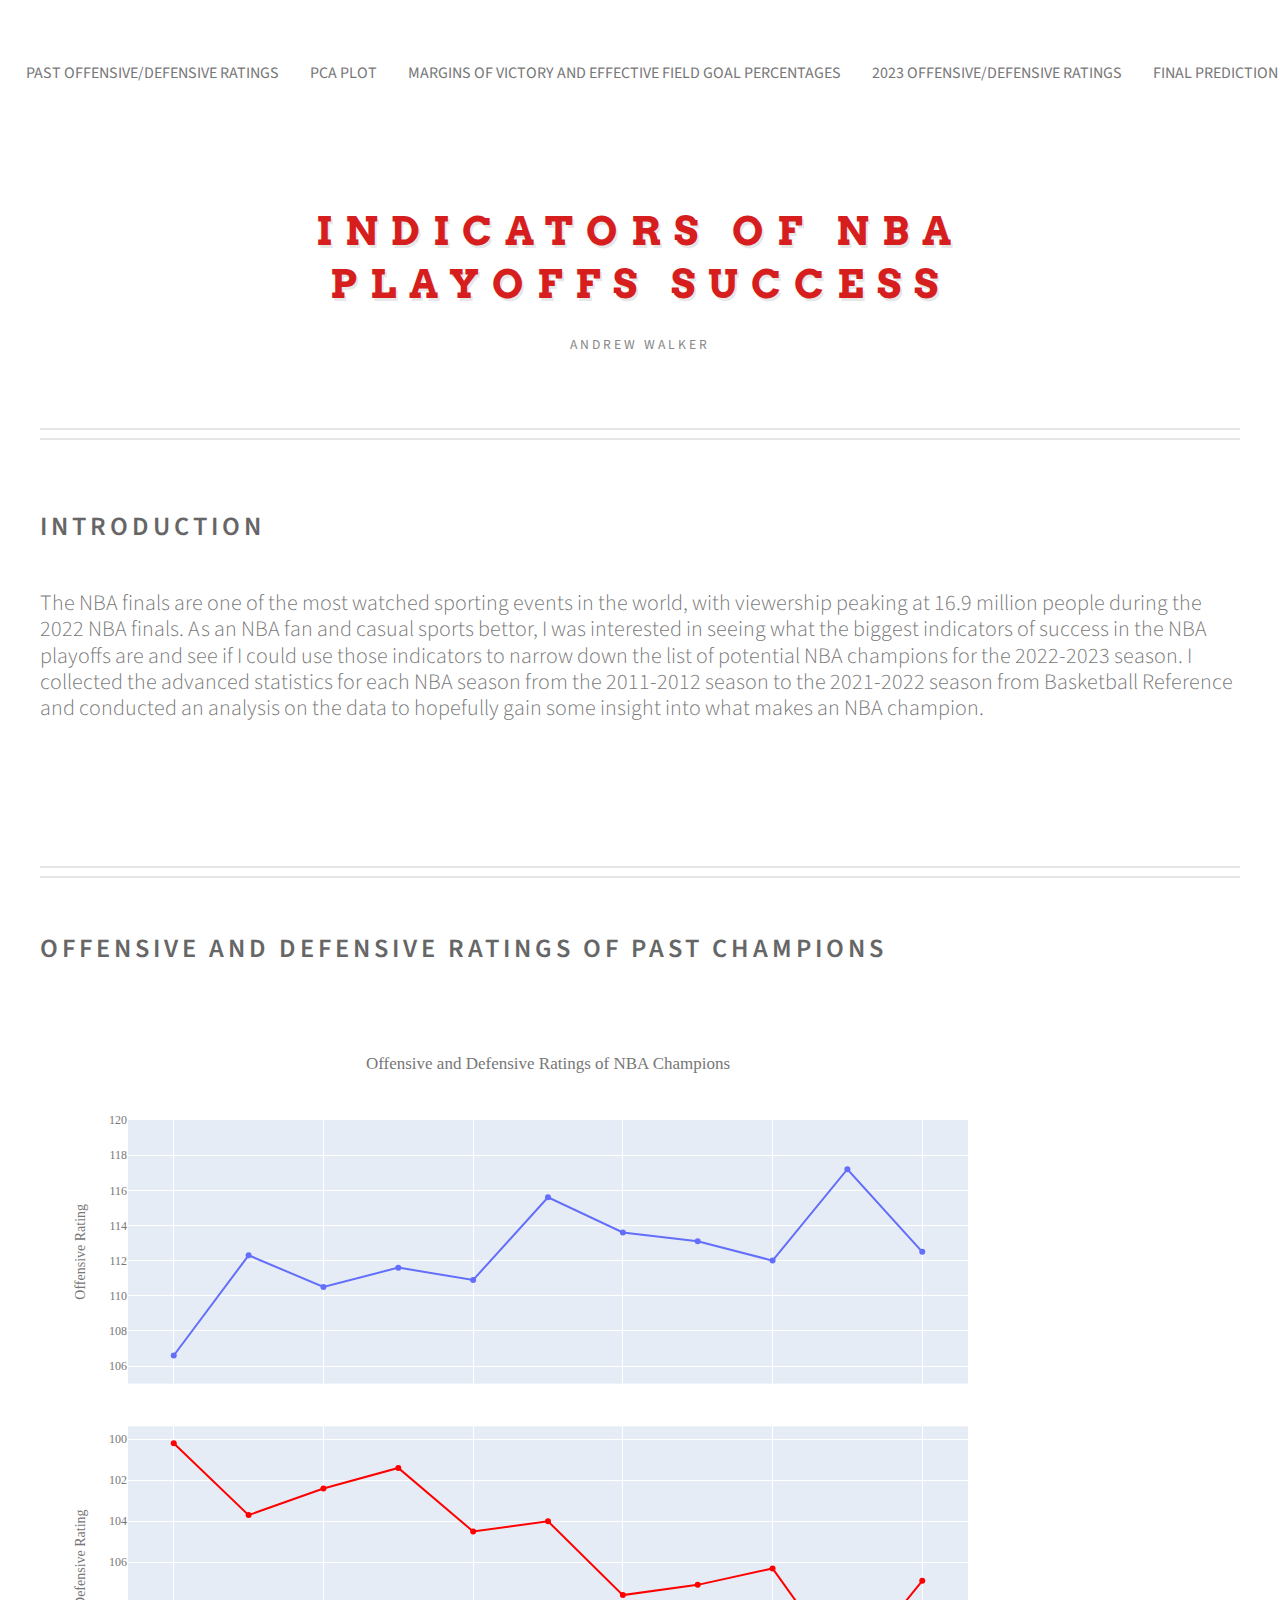
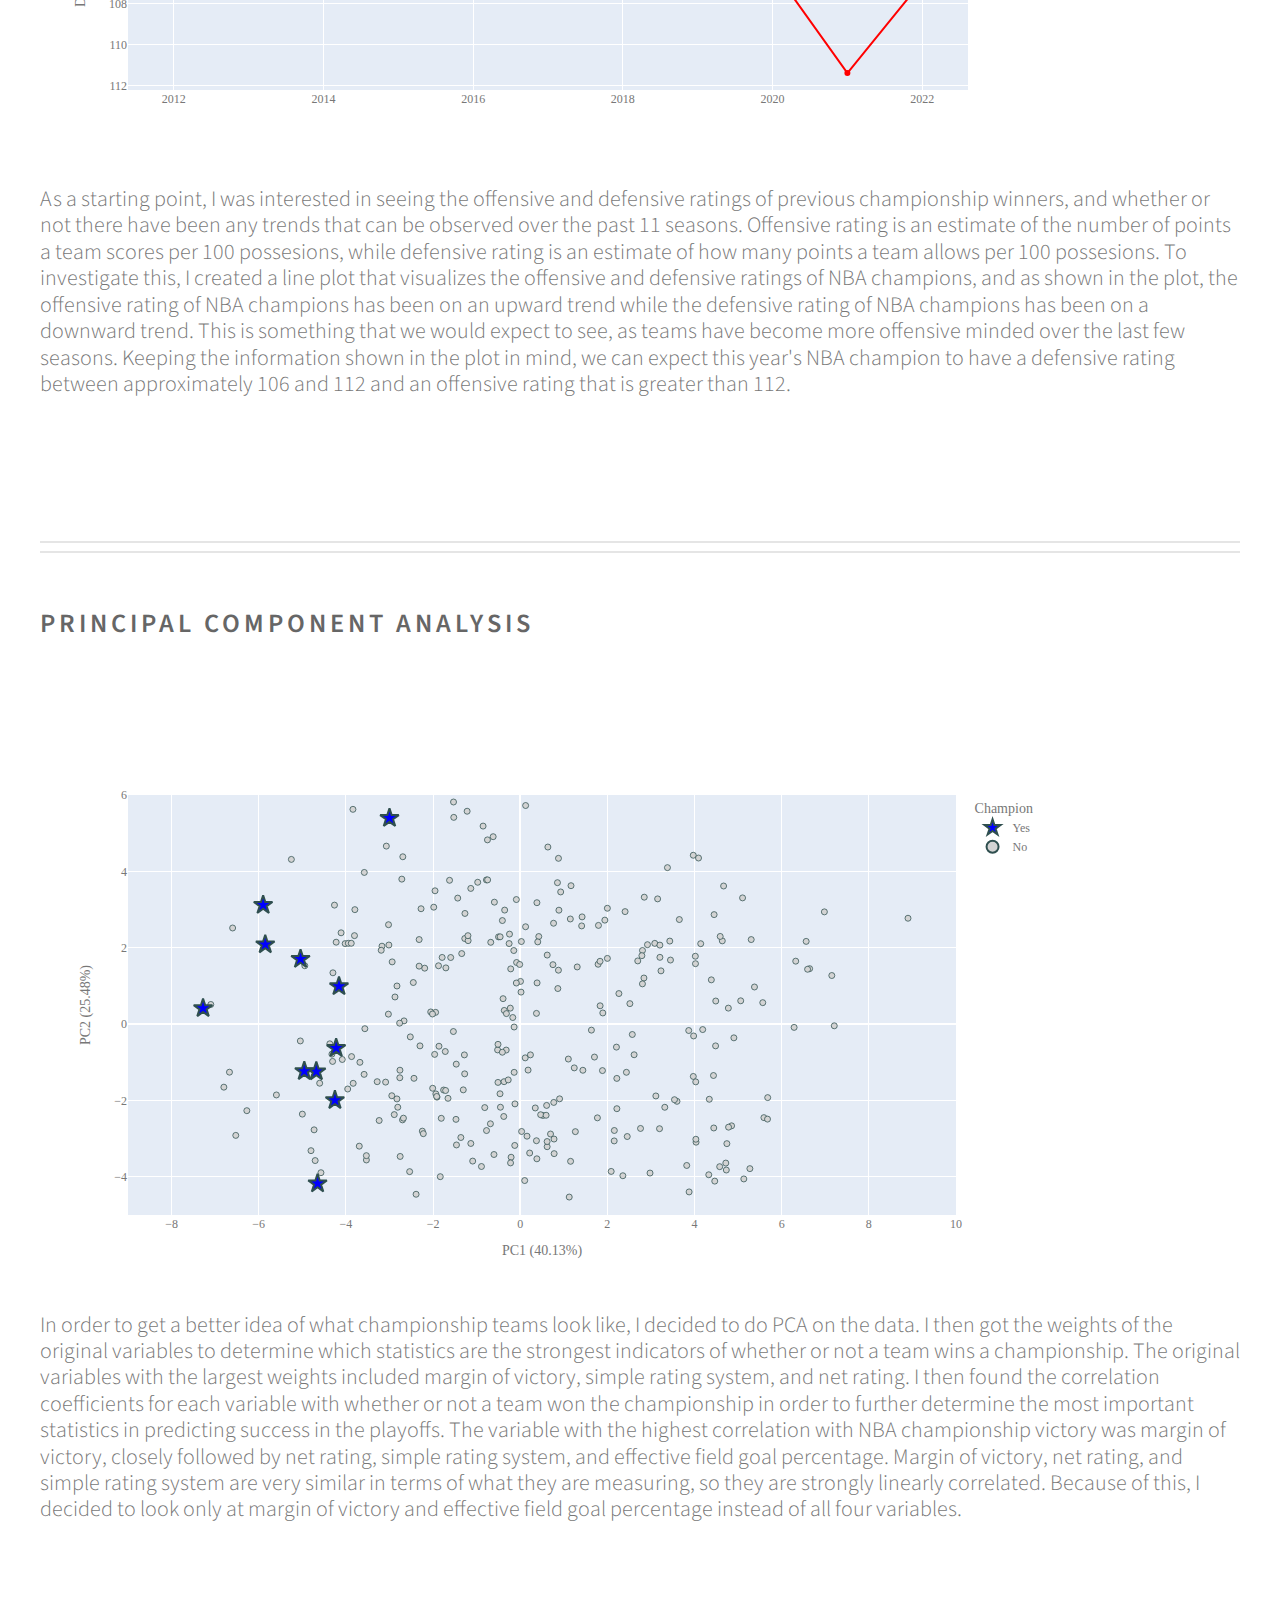
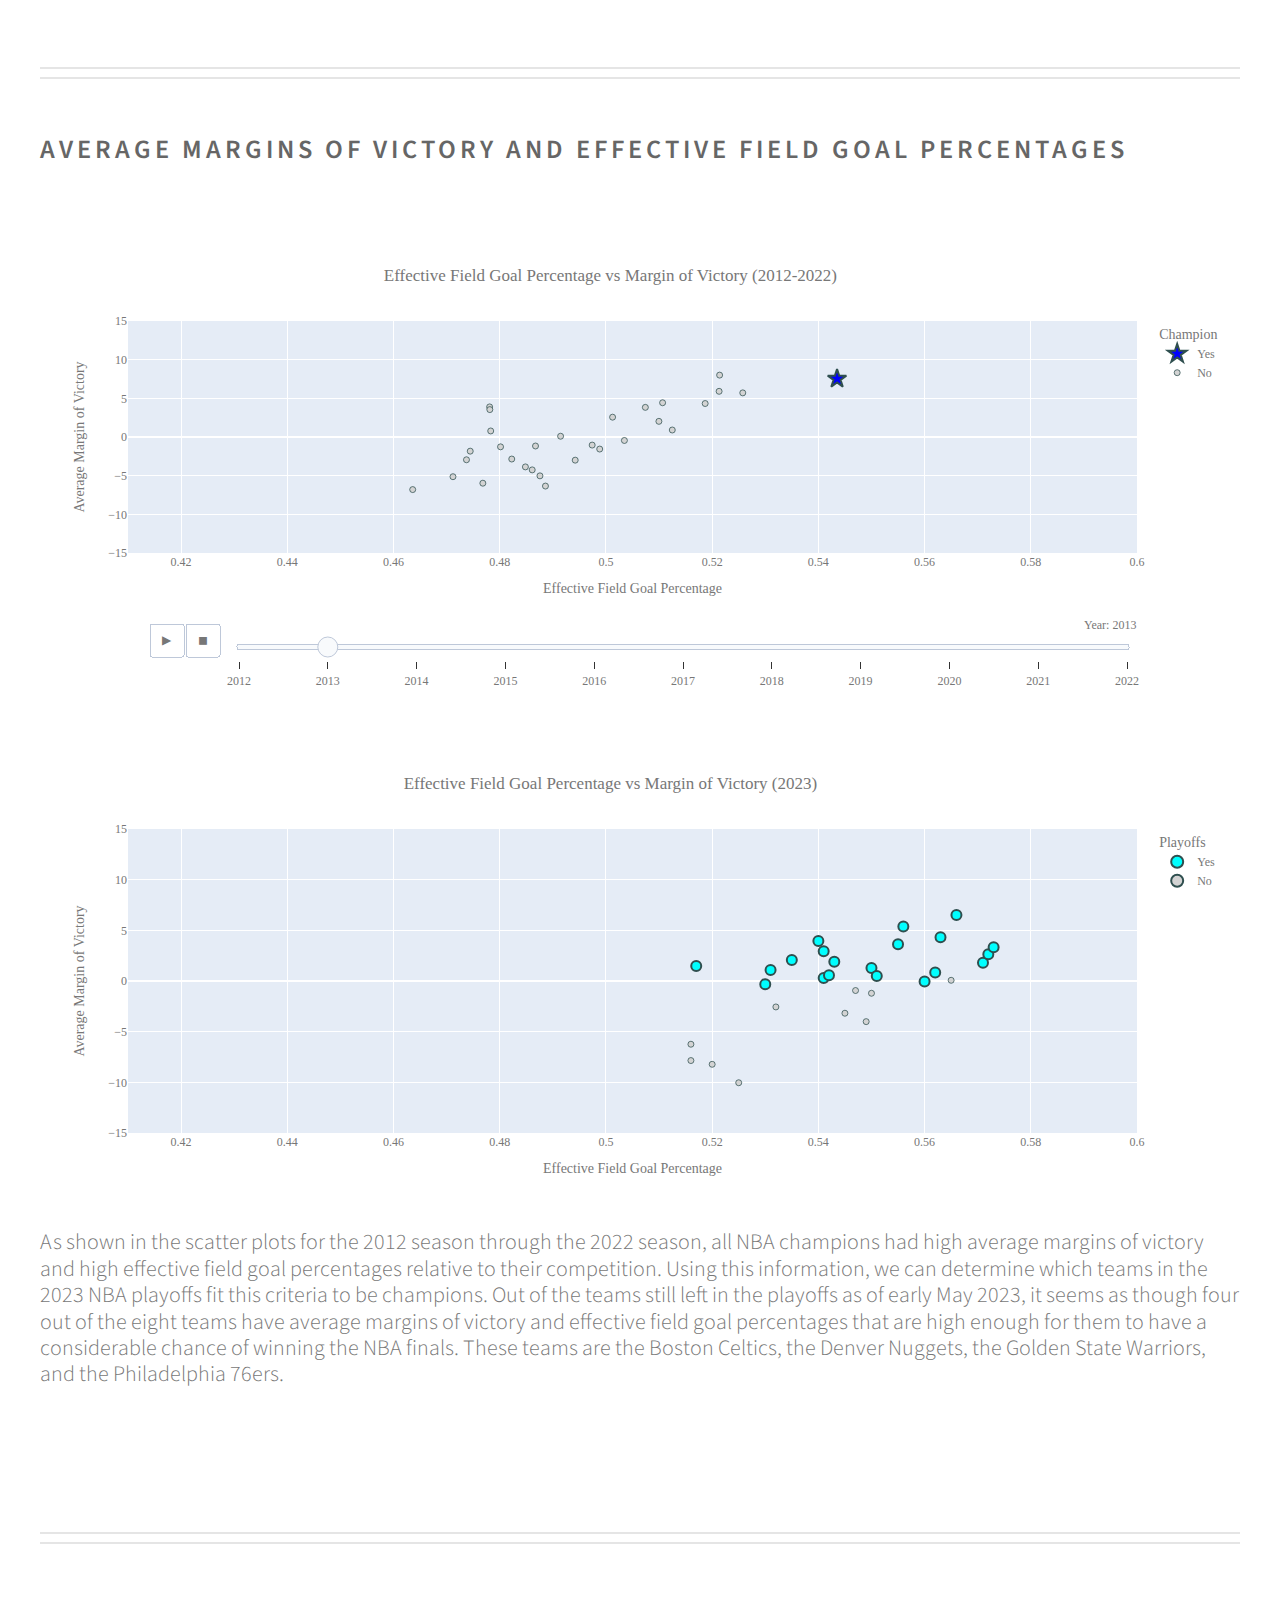
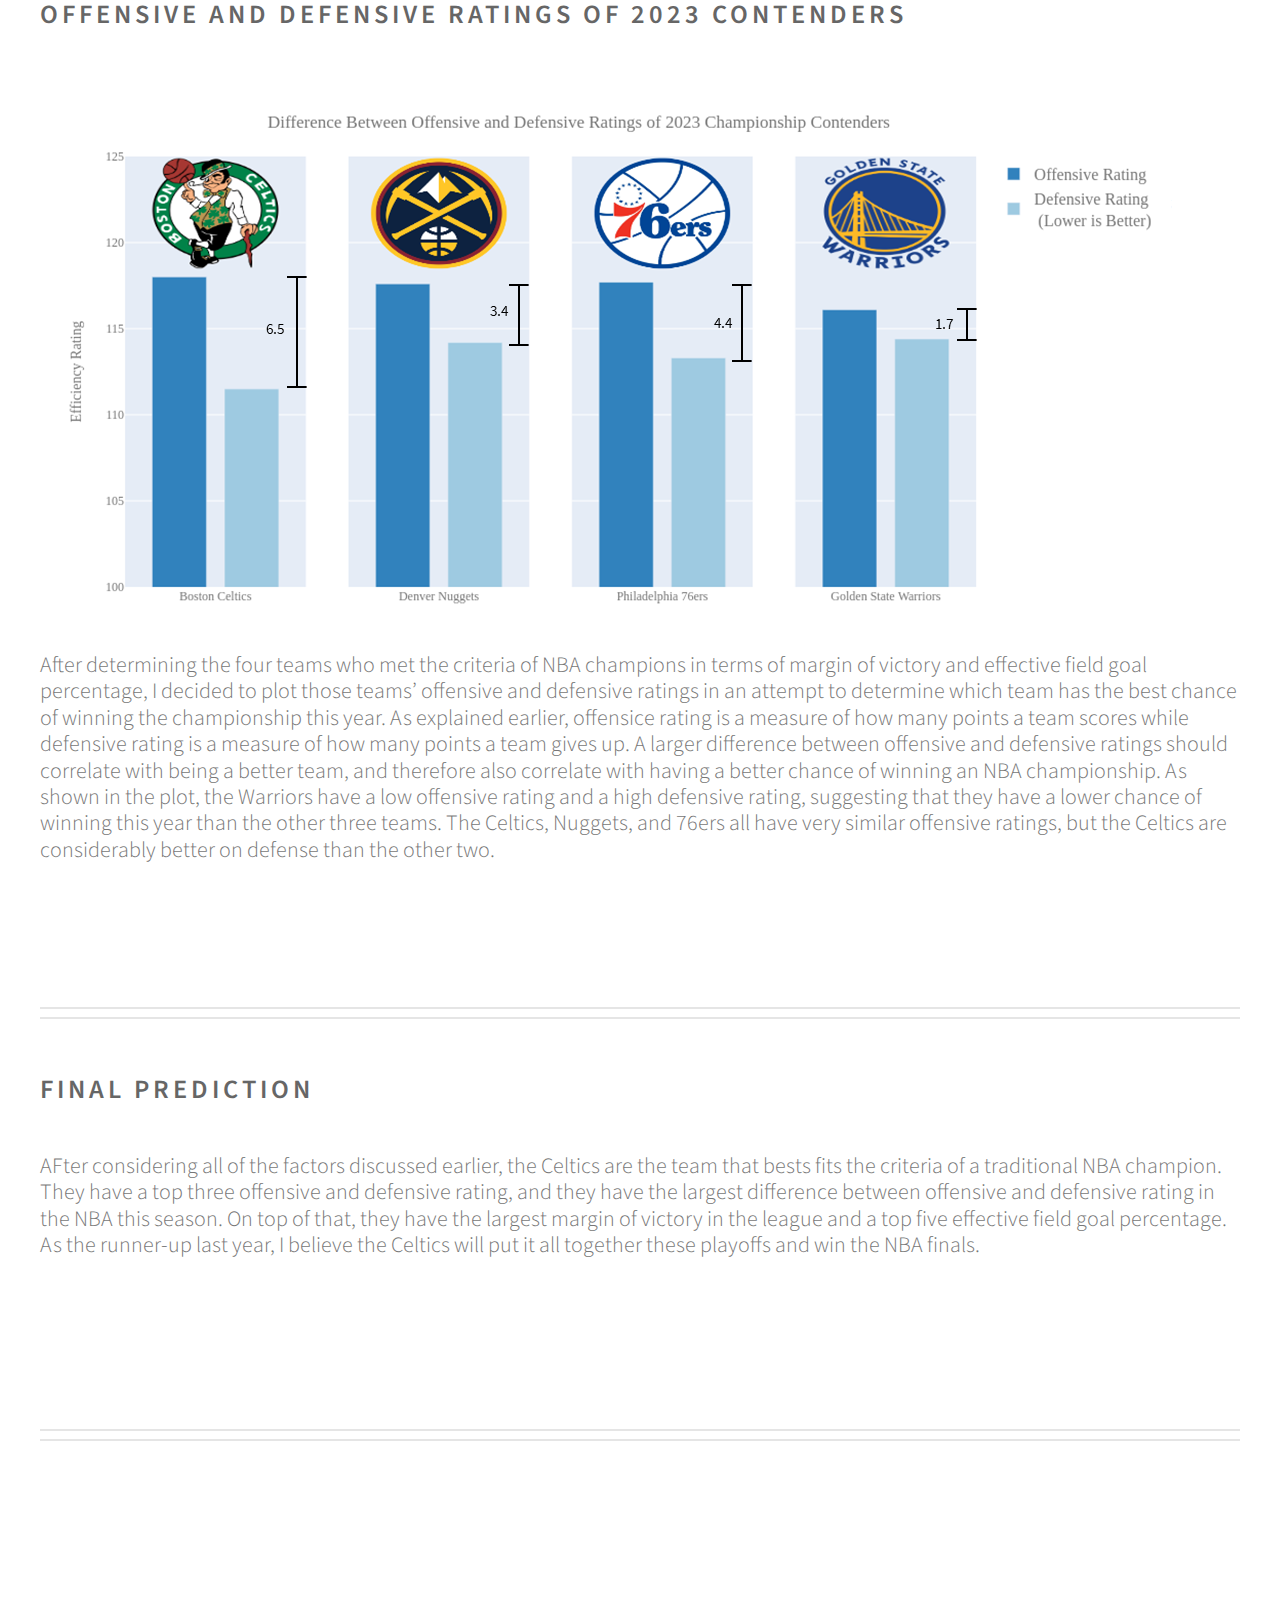
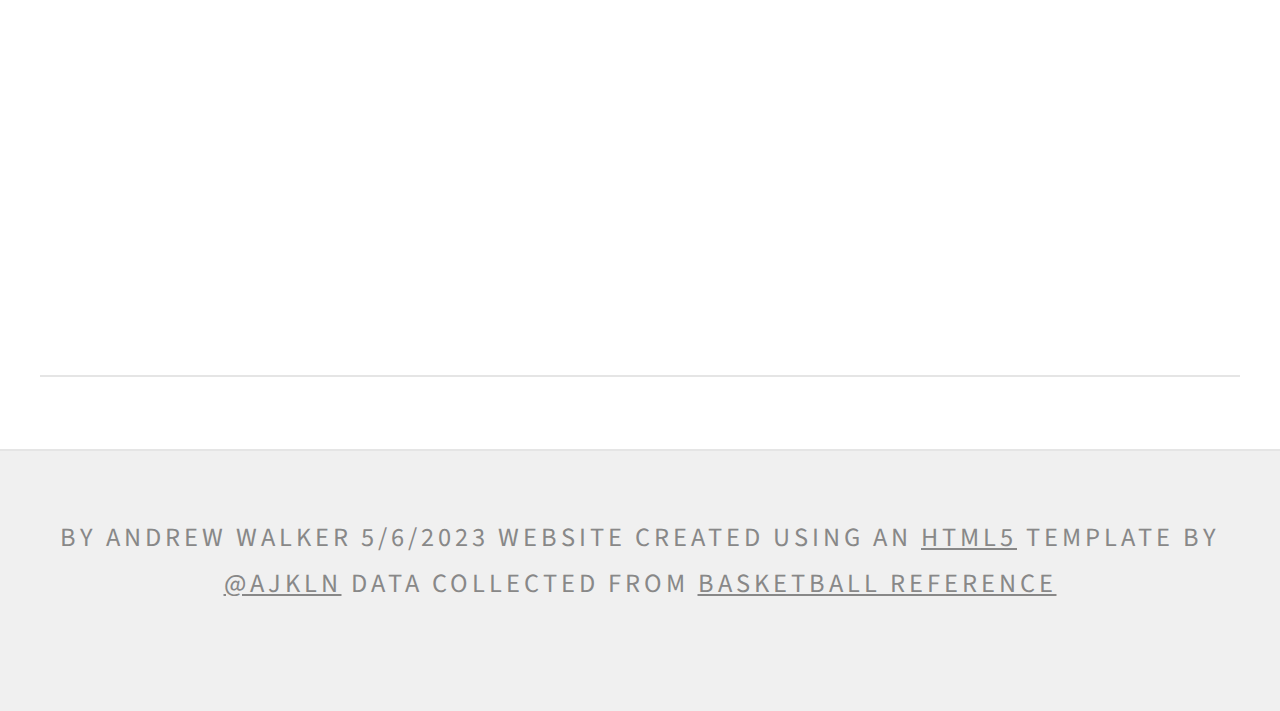
==== commit 6188e688: "Update index.html" ====
--- a/index.html
+++ b/index.html
@@ -43,7 +43,7 @@
 					            <li><a href="#pca">PCA Plot</a></li>
 						    <li><a href="#movefg">Margins of Victory and Effective Field Goal Percentages</a></li>
 						    <li><a href="#2023offdefrtg">2023 Offensive/Defensive Ratings</a></li>
-						    <li><a href="#prediction">Prediction</a></li>
+						    <li><a href="#prediction">Final Prediction</a></li>
 						    <!-- Add more menu items for other sections or figures -->
 						  </ul>
 						</nav>
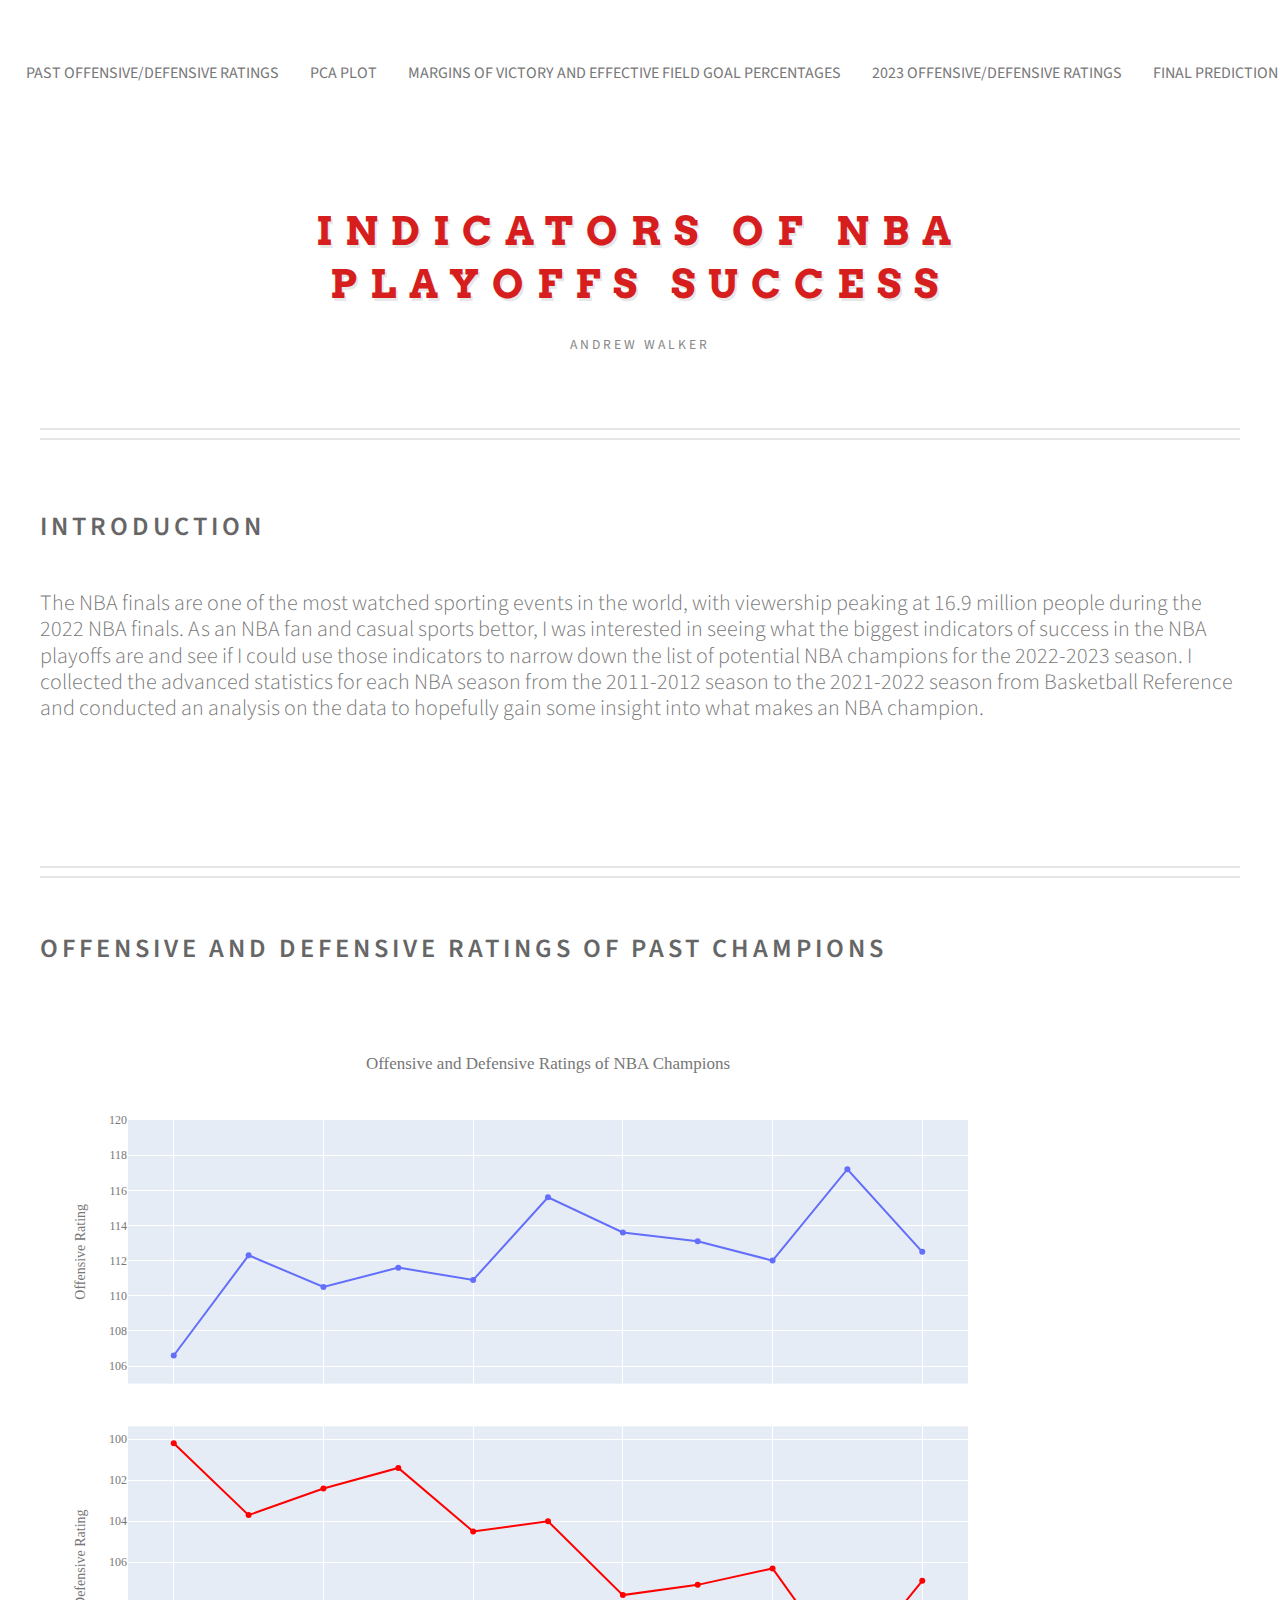
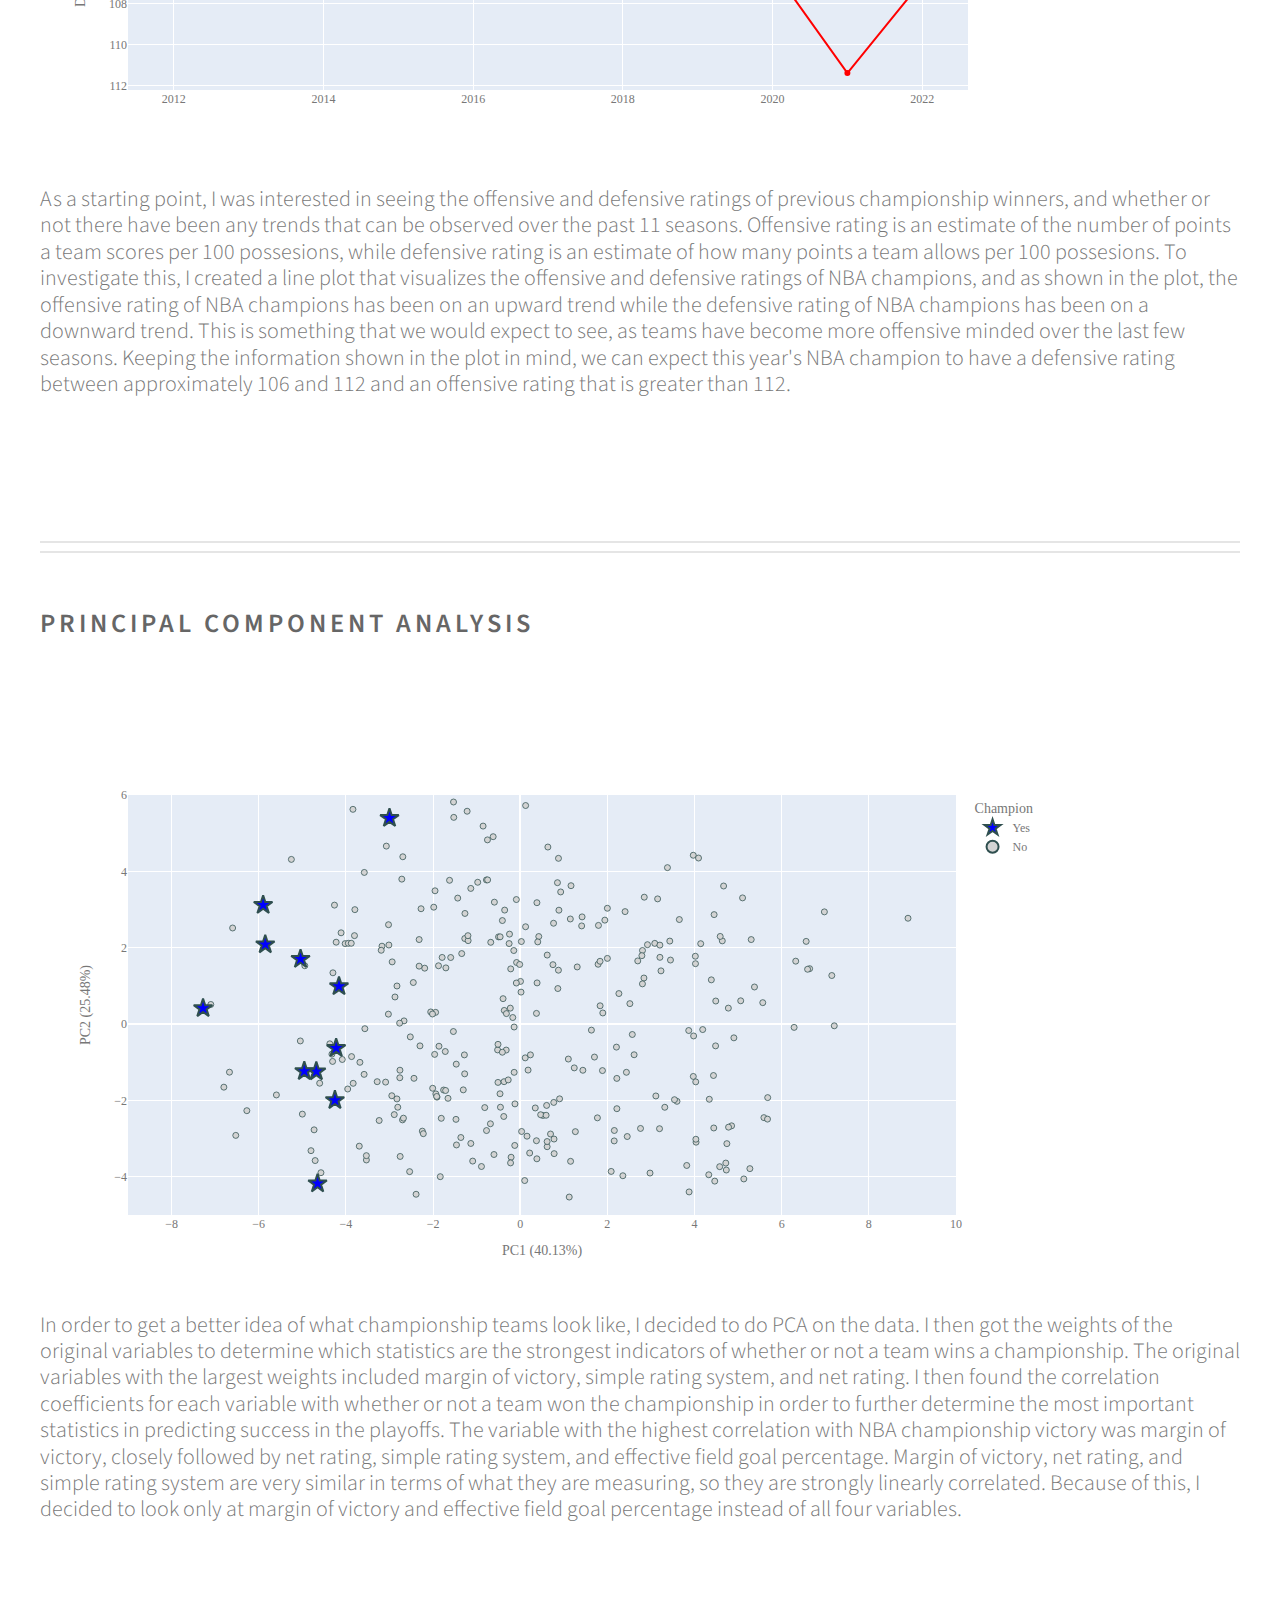
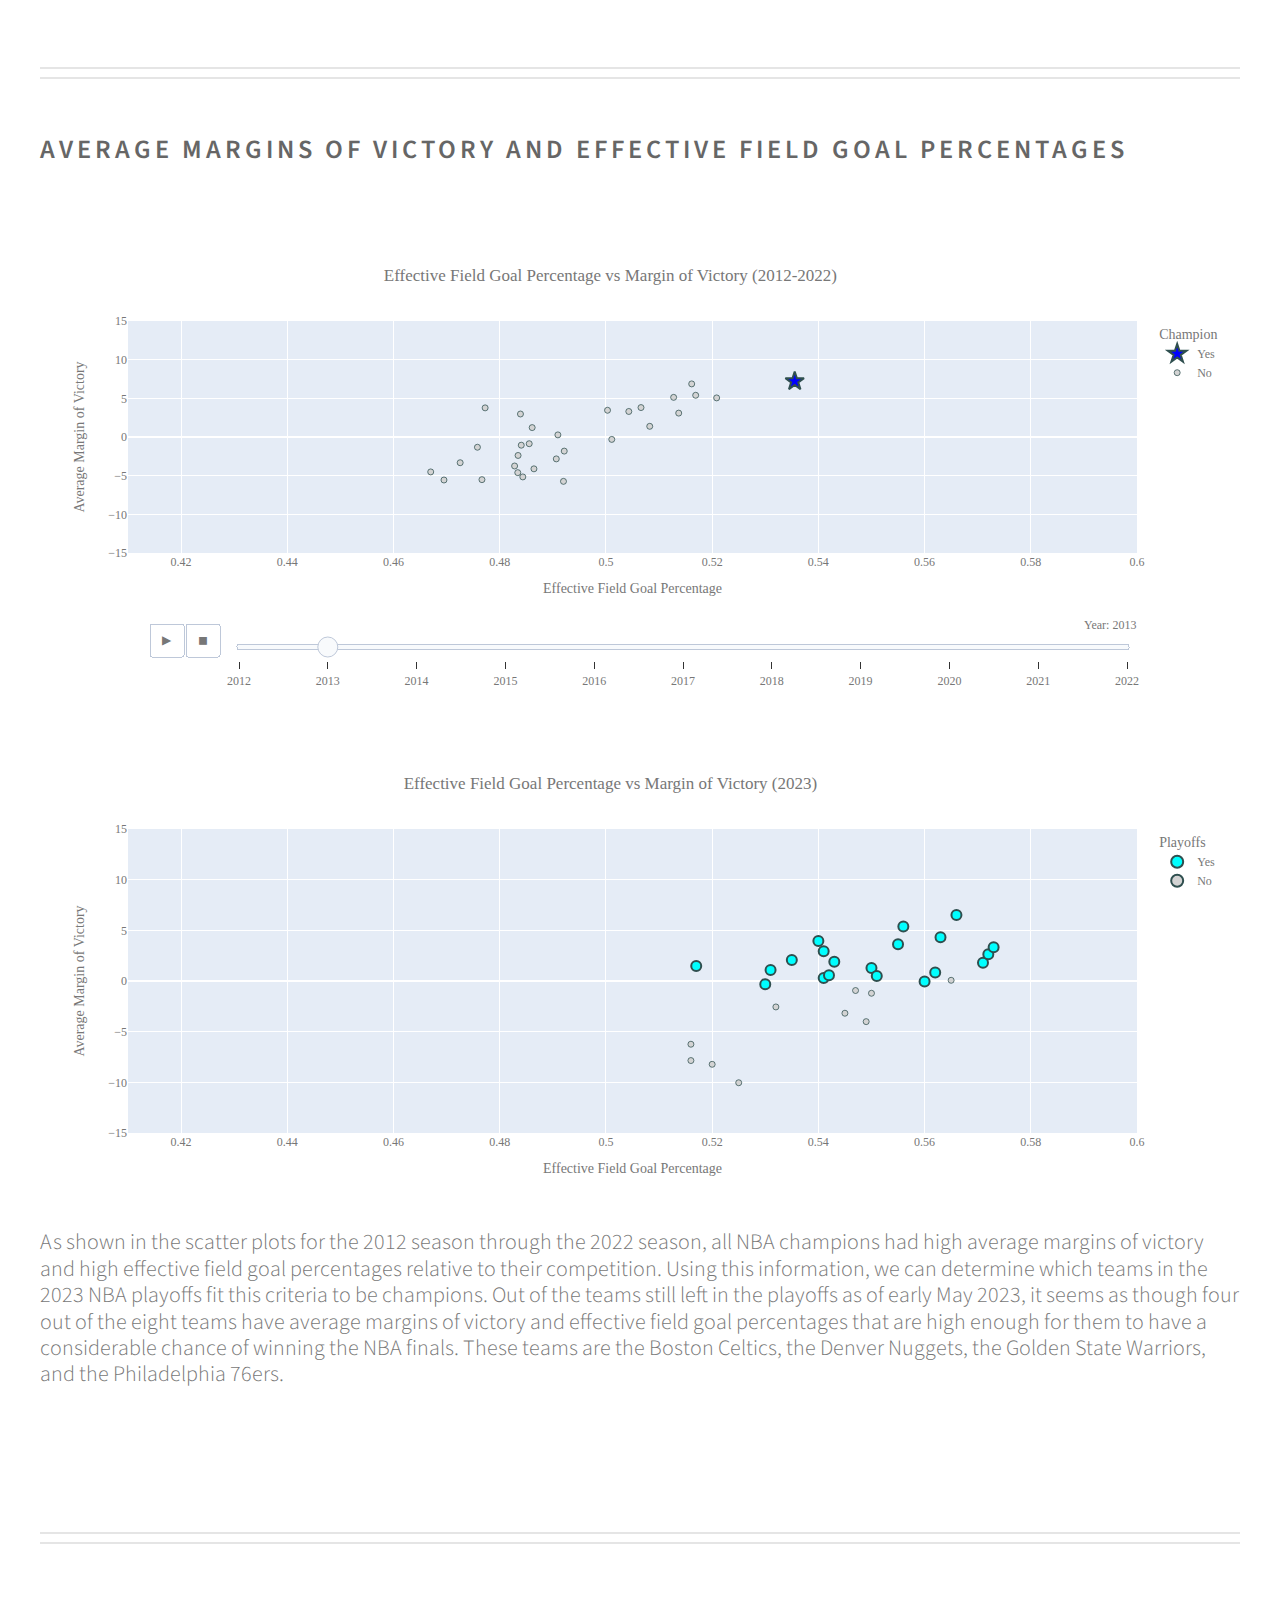
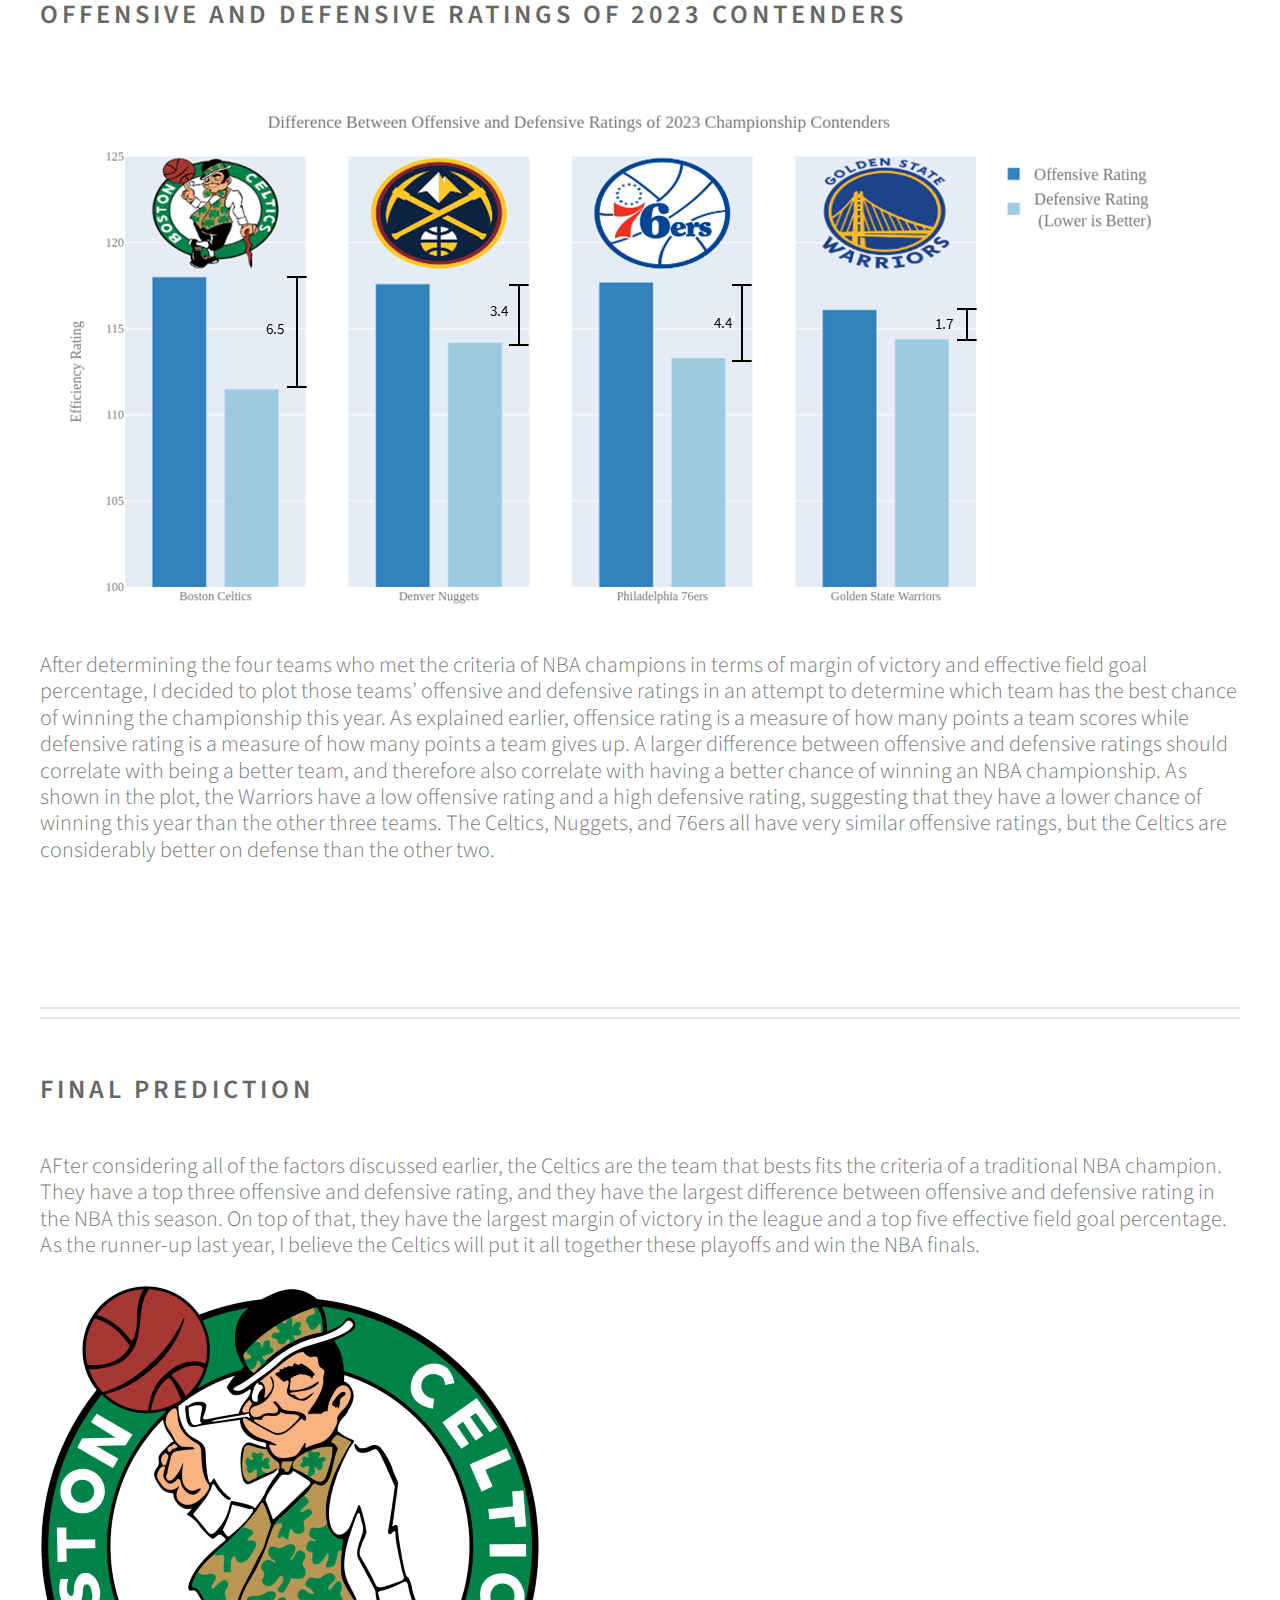
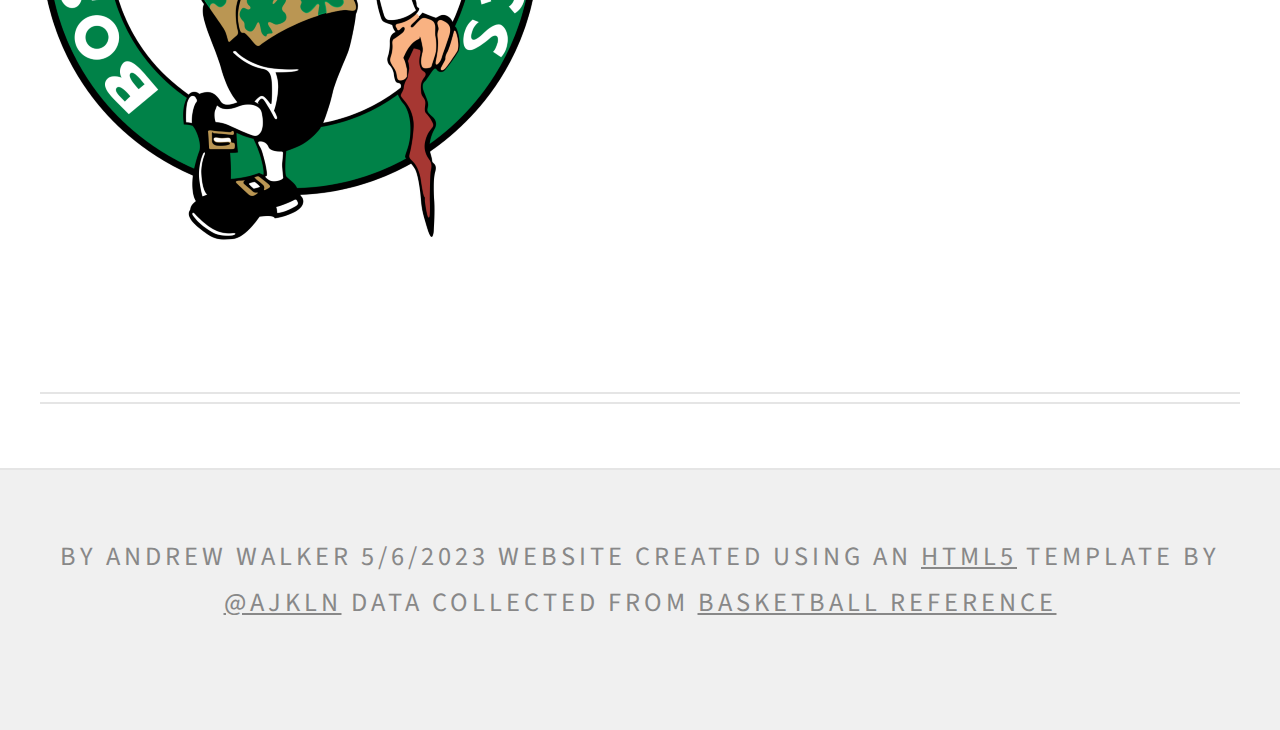
==== commit f02dda44: "Update index.html" ====
--- a/index.html
+++ b/index.html
@@ -159,7 +159,7 @@
 									rating in the NBA this season. On top of that, they have the largest margin of victory in the league and a top five effective field goal
 									percentage. As the runner-up last year, I believe the Celtics will put it all together these playoffs and win the NBA finals. <br> <br>
 										
-									<p align = "center><iframe src="boston_celtics_logo.png" onload='javascript:(function(o){o.style.height=o.contentWindow.document.body.scrollHeight+"px";}(this));' style="height:500px;width:100%;border:none;overflow:hidden;"></iframe></p>
+									<iframe src="boston_celtics_logo.png" onload='javascript:(function(o){o.style.height=o.contentWindow.document.body.scrollHeight+"px";}(this));' style="height:500px;width:100%;border:none;overflow:hidden;"></iframe></p>
 									</section>
 								</article>
 
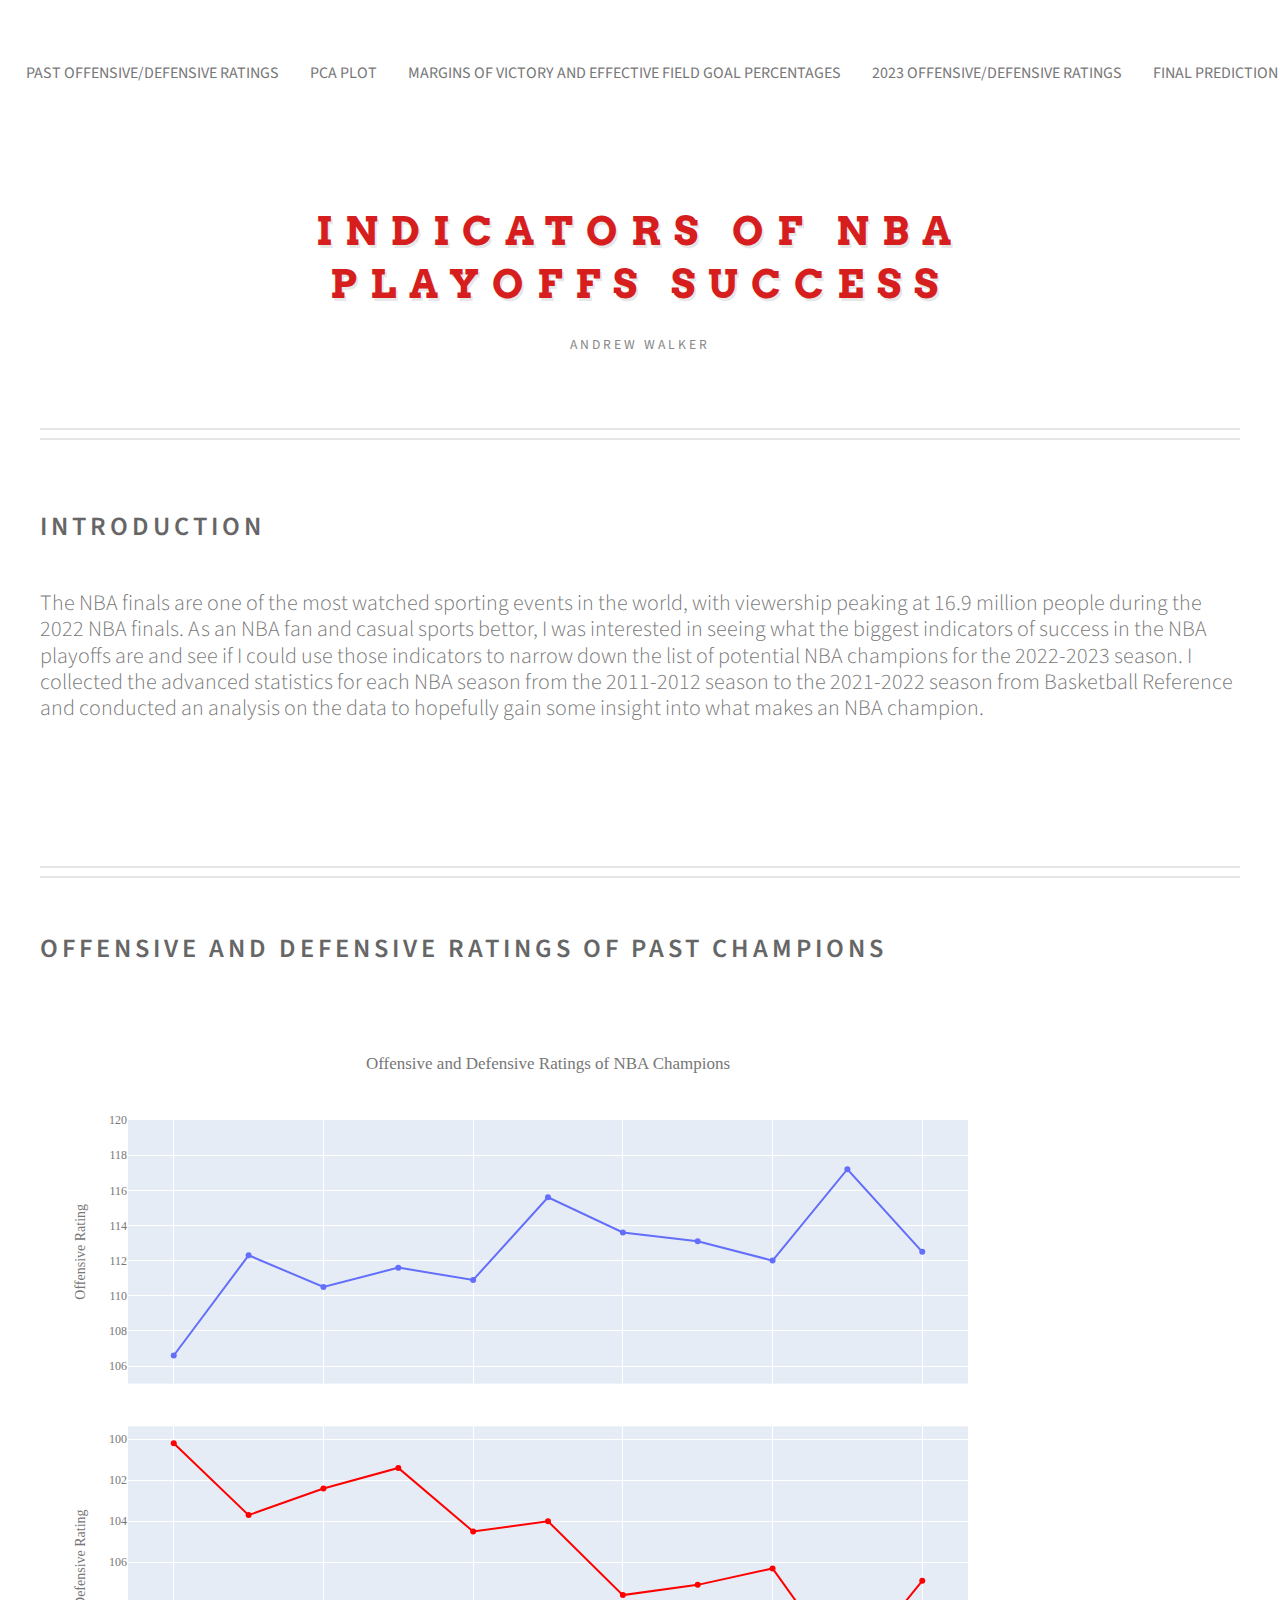
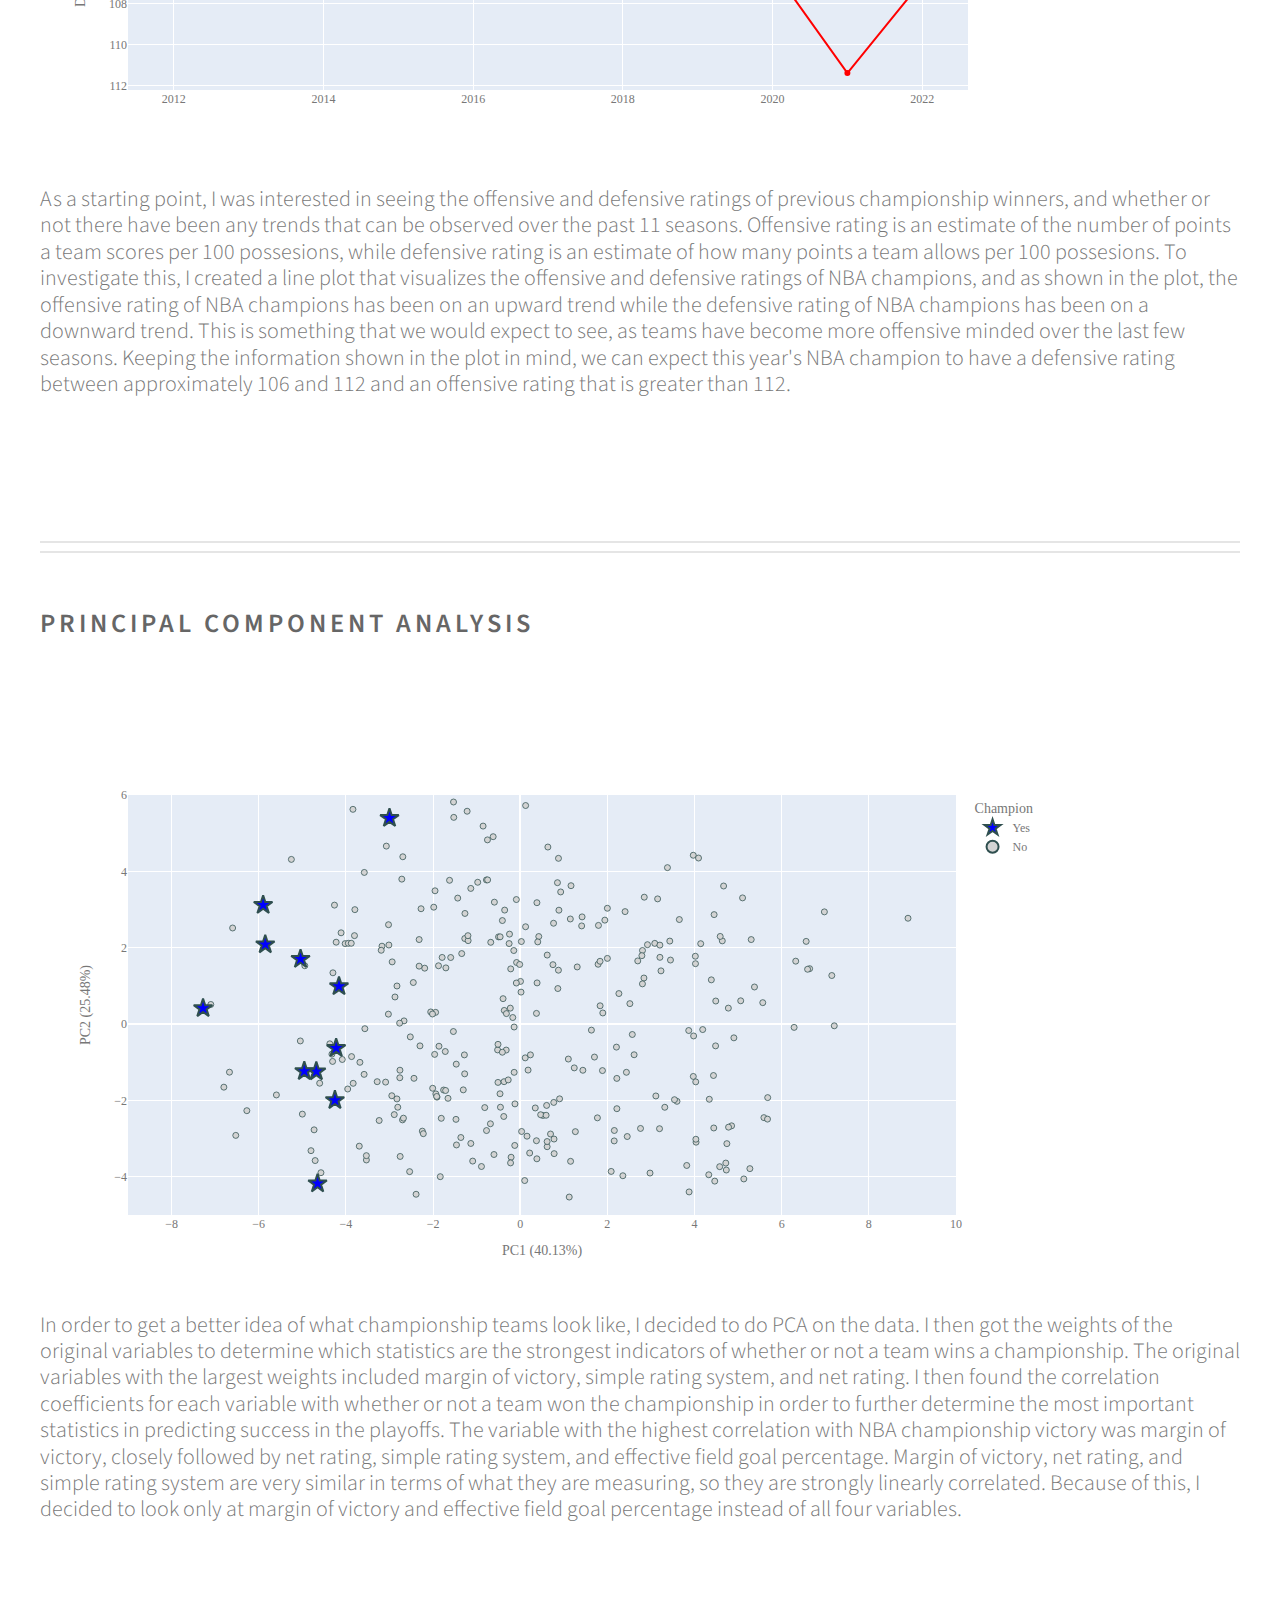
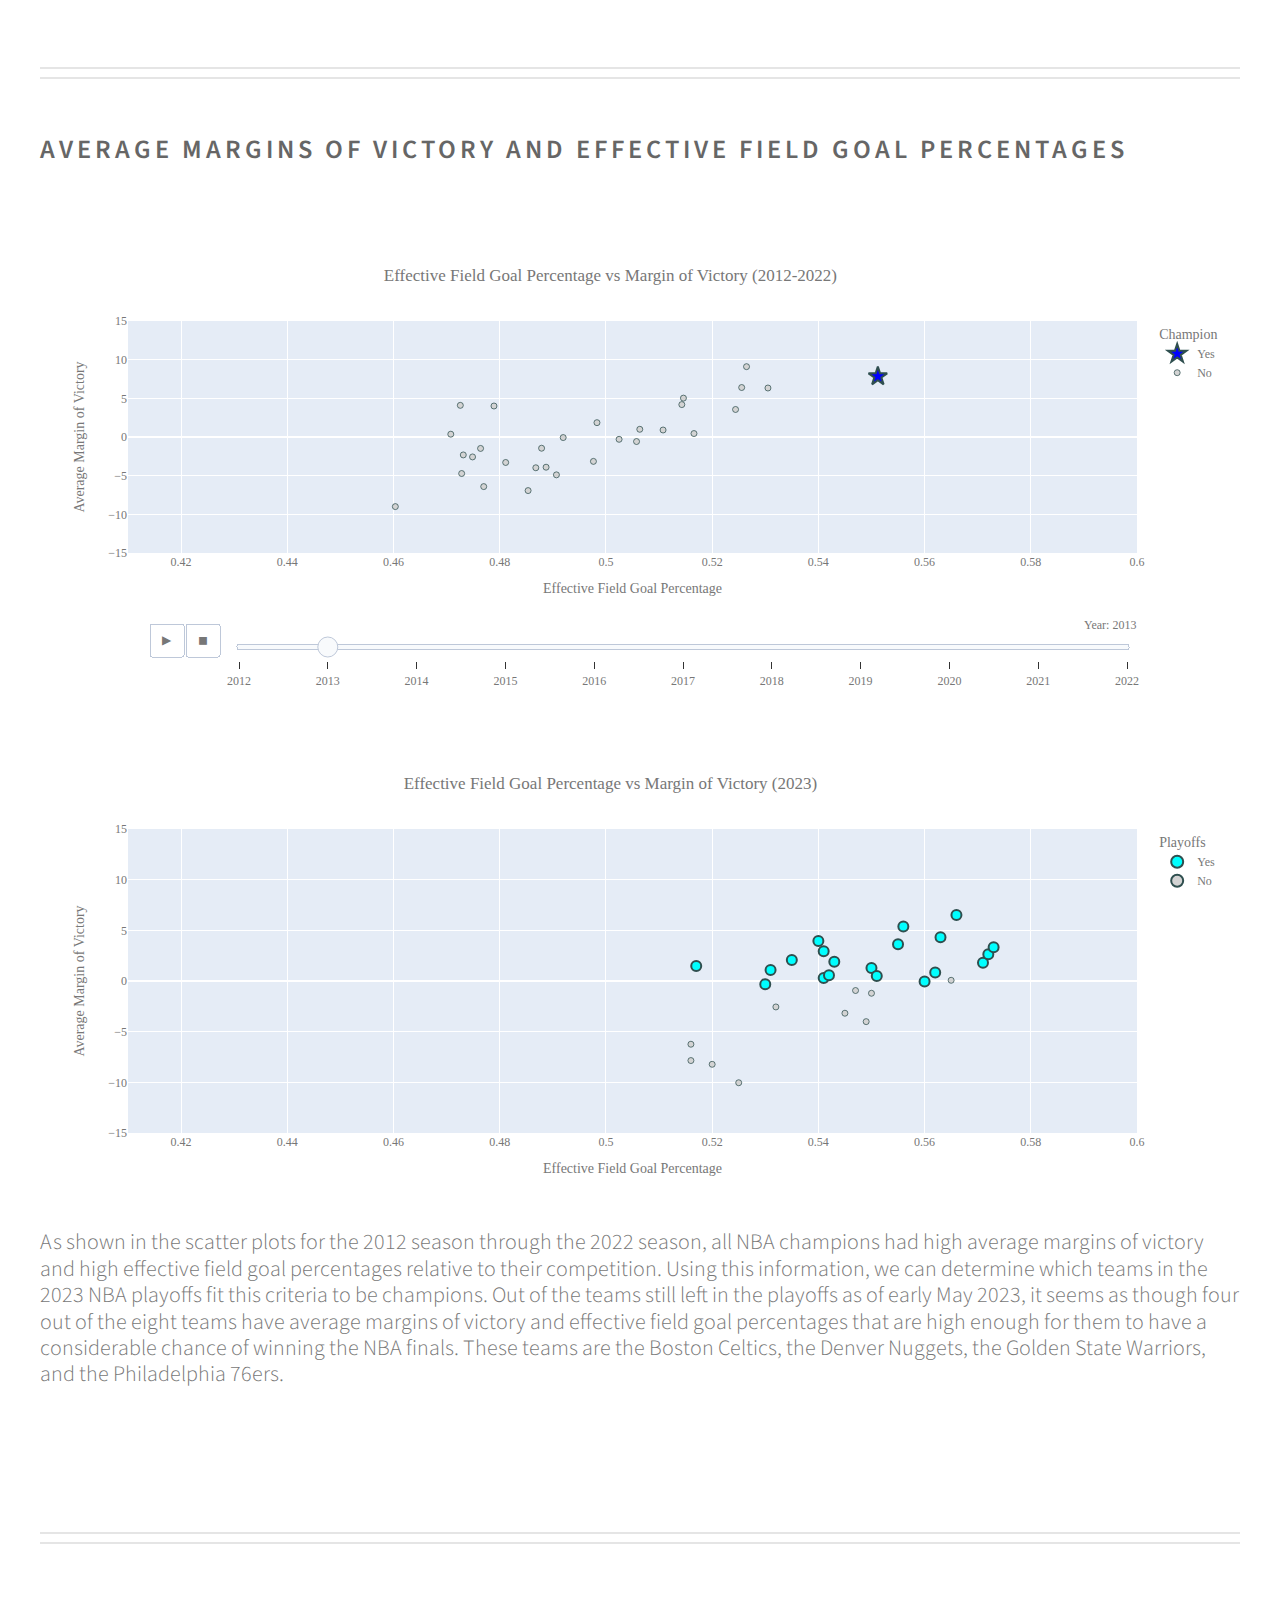
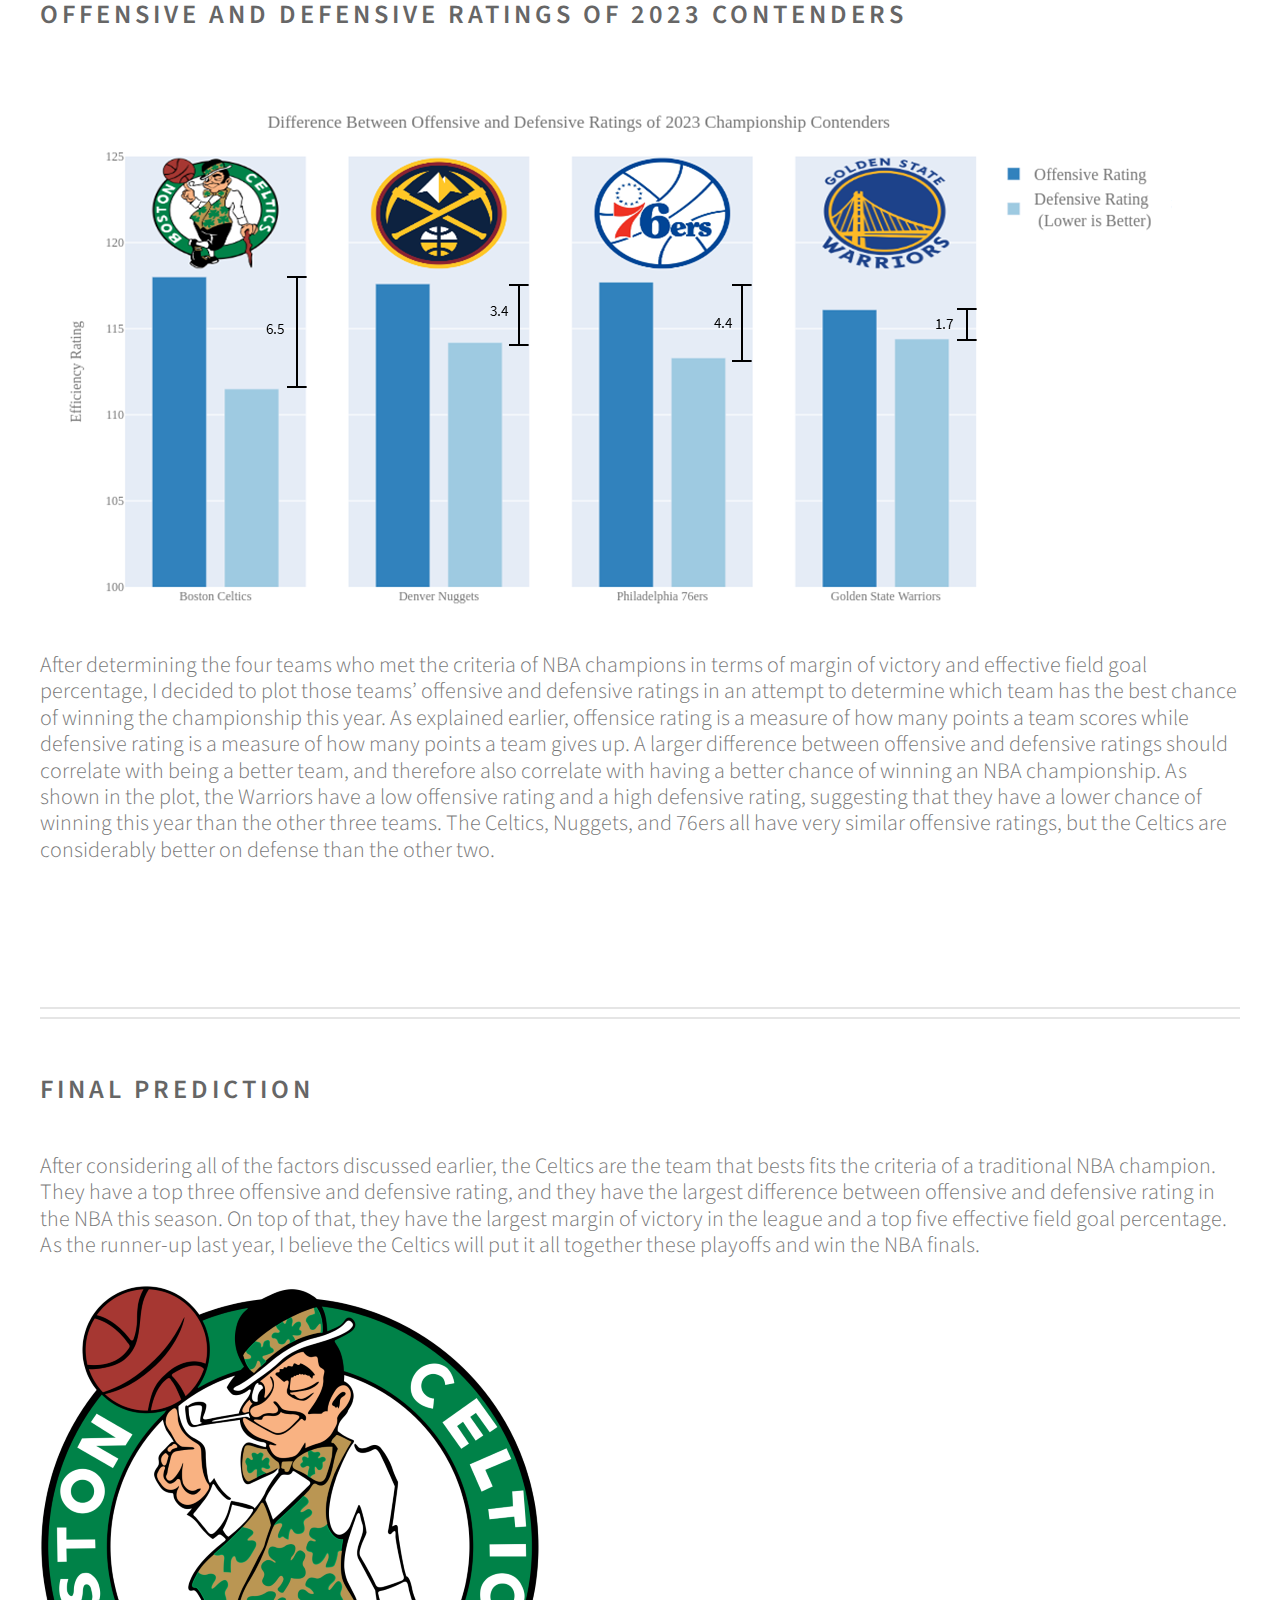
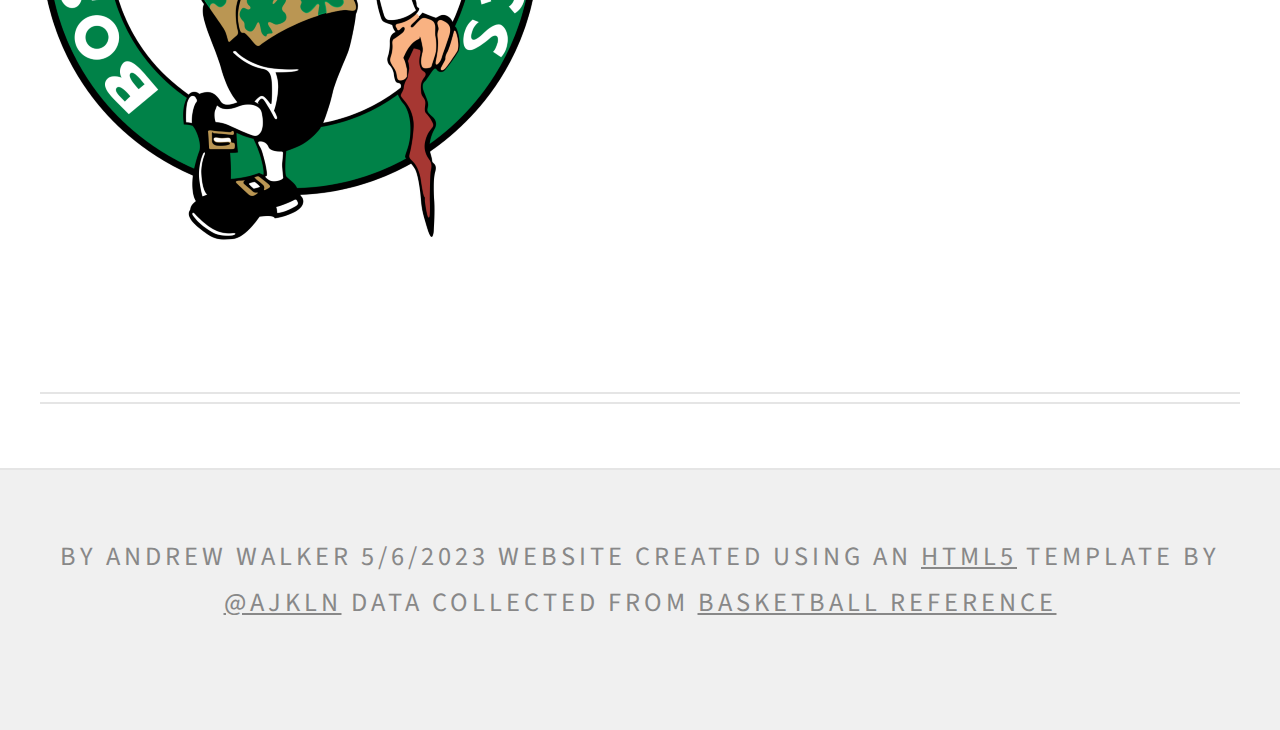
==== commit 2cf40fe3: "Update index.html" ====
--- a/index.html
+++ b/index.html
@@ -154,7 +154,7 @@
 										<h2> <strong>Final Prediction</strong></h2>
 									</header>
 									
-									<p> AFter considering all of the factors discussed earlier, the Celtics are the team that bests fits the criteria of a traditional
+									<p> After considering all of the factors discussed earlier, the Celtics are the team that bests fits the criteria of a traditional
 									NBA champion. They have a top three offensive and defensive rating, and they have the largest difference between offensive and defensive
 									rating in the NBA this season. On top of that, they have the largest margin of victory in the league and a top five effective field goal
 									percentage. As the runner-up last year, I believe the Celtics will put it all together these playoffs and win the NBA finals. <br> <br>
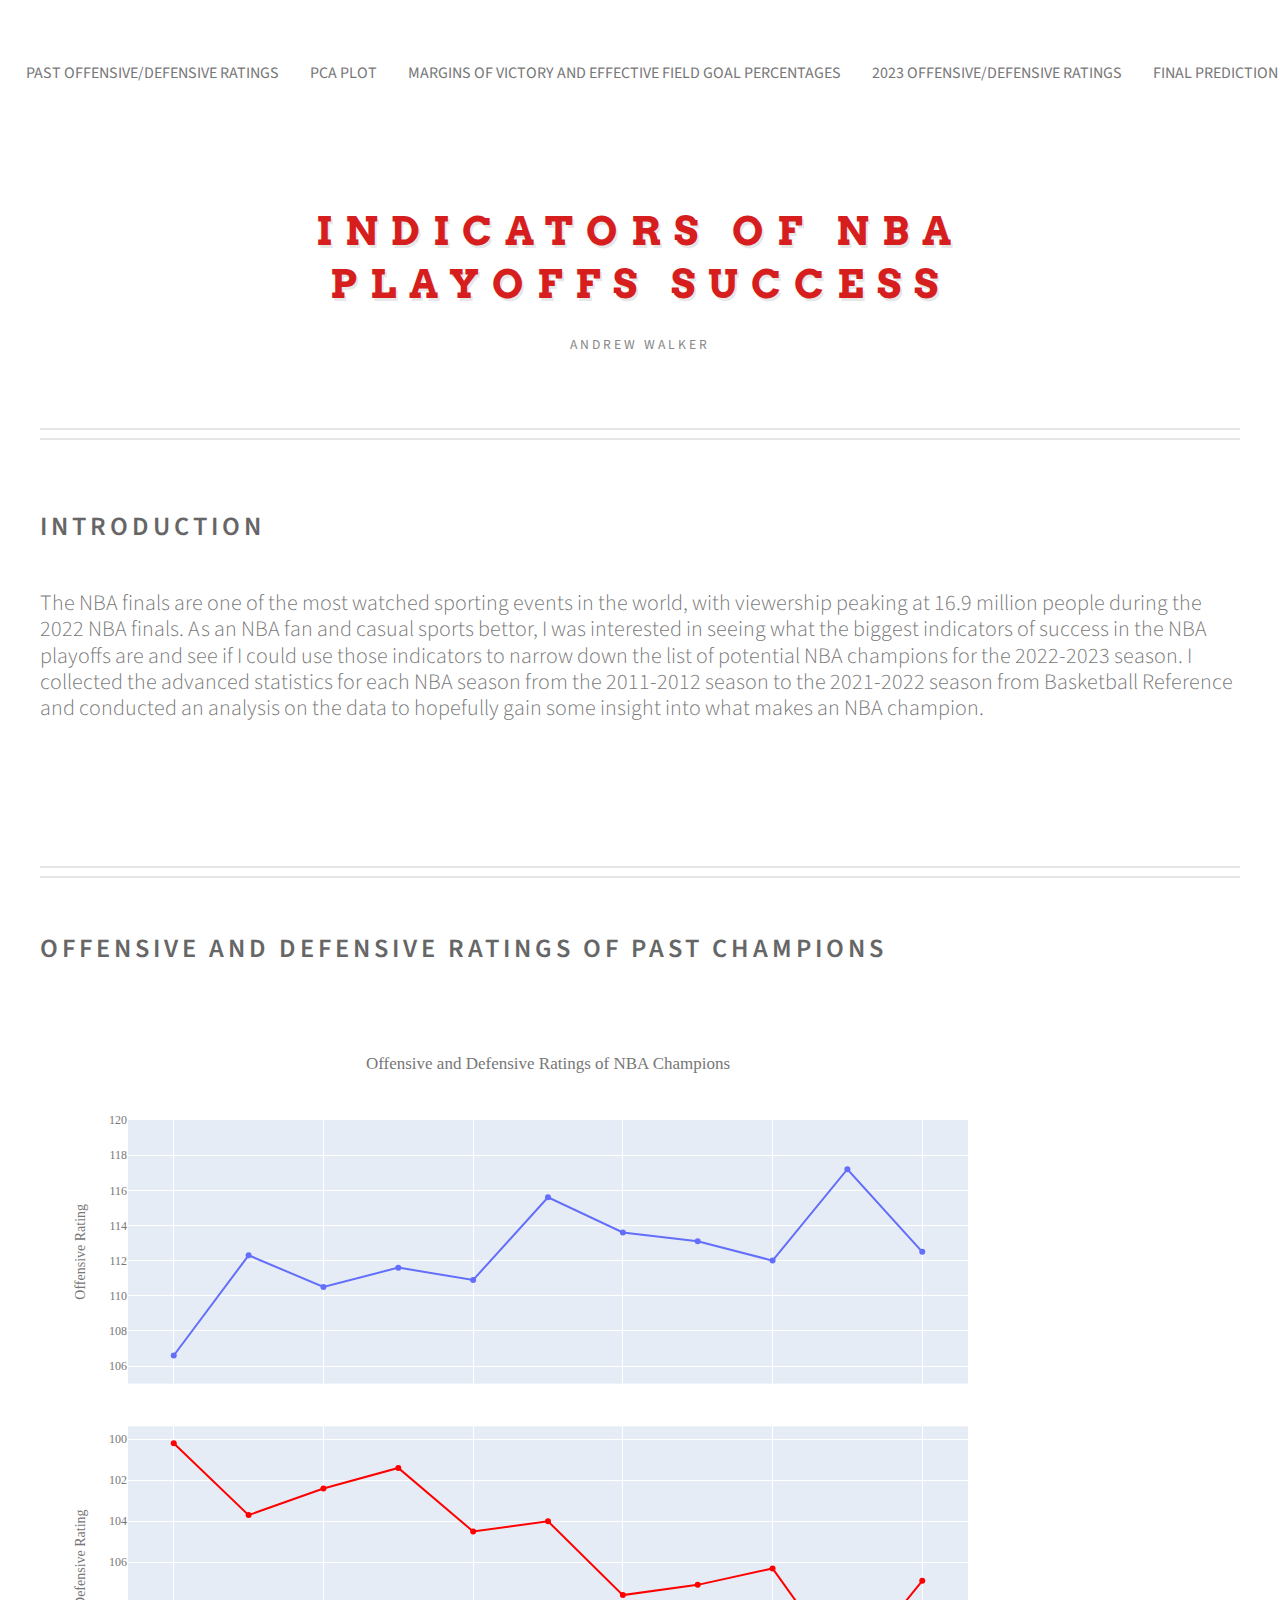
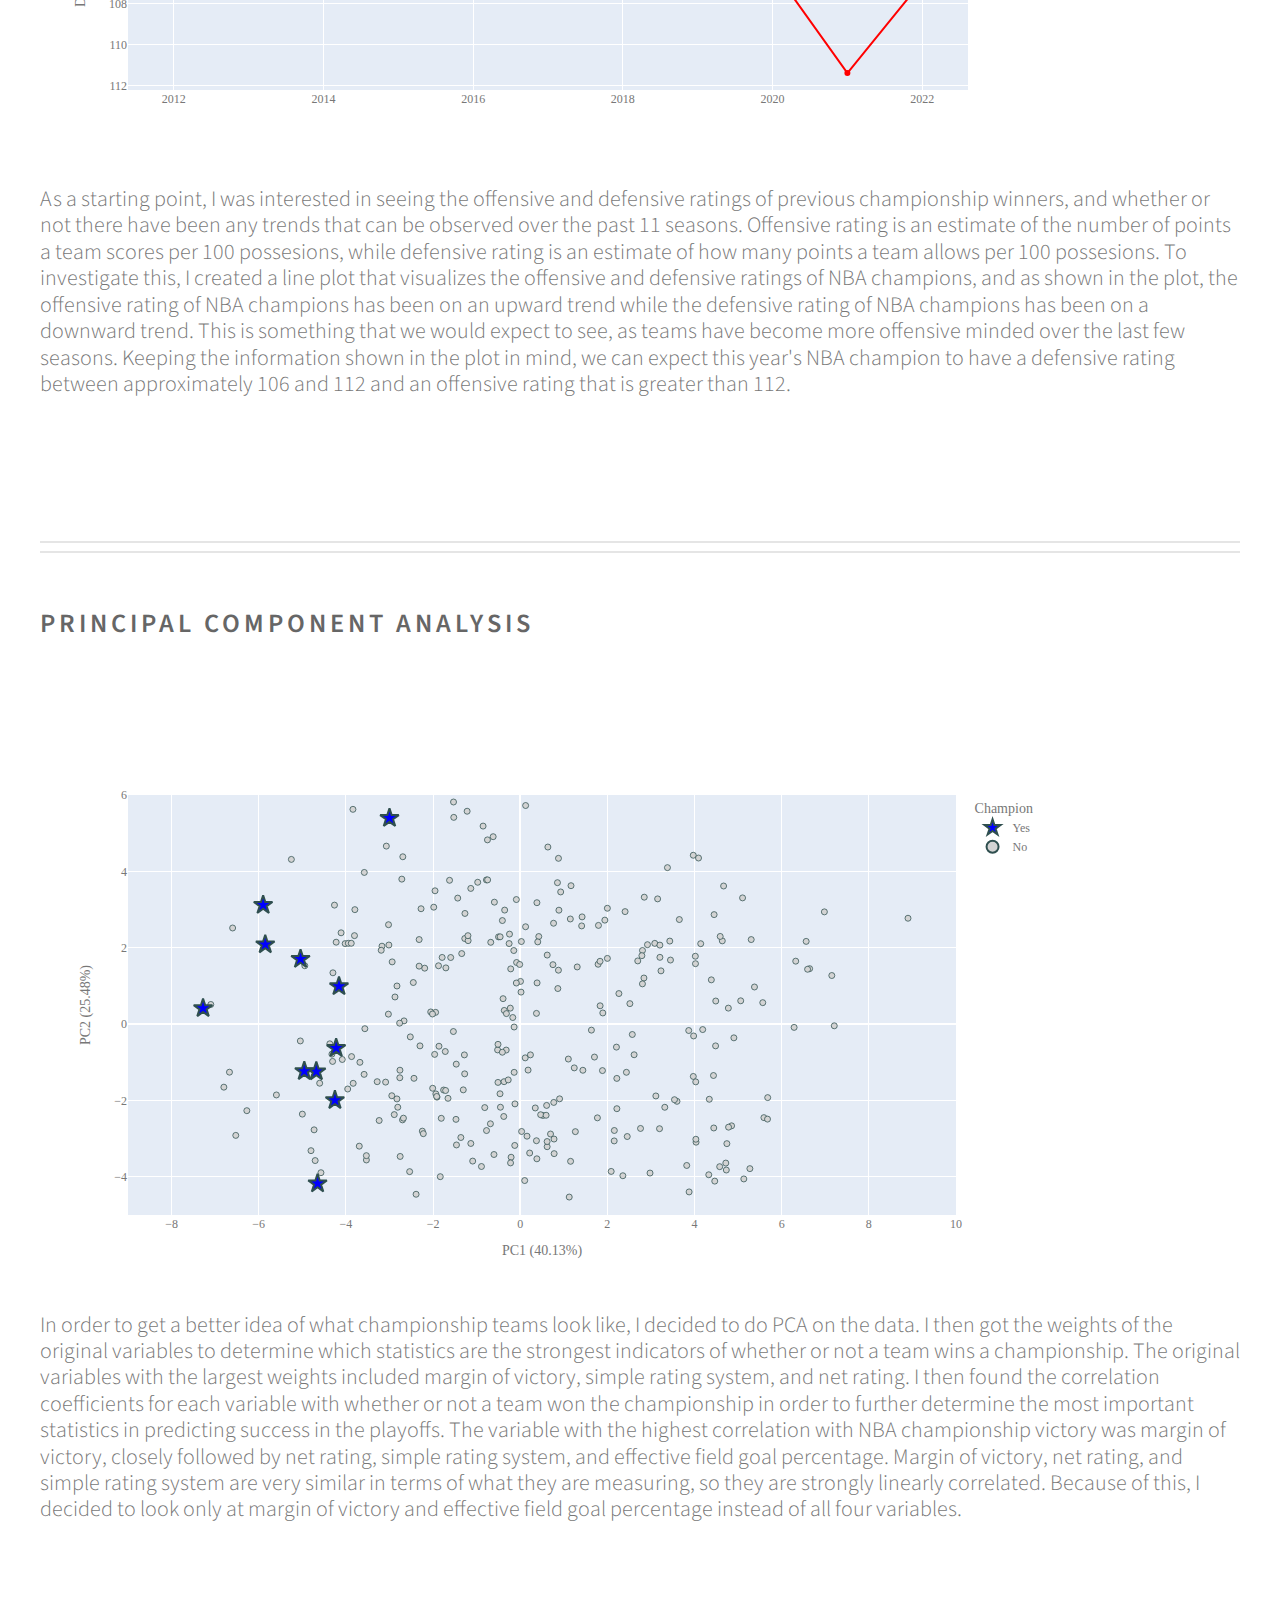
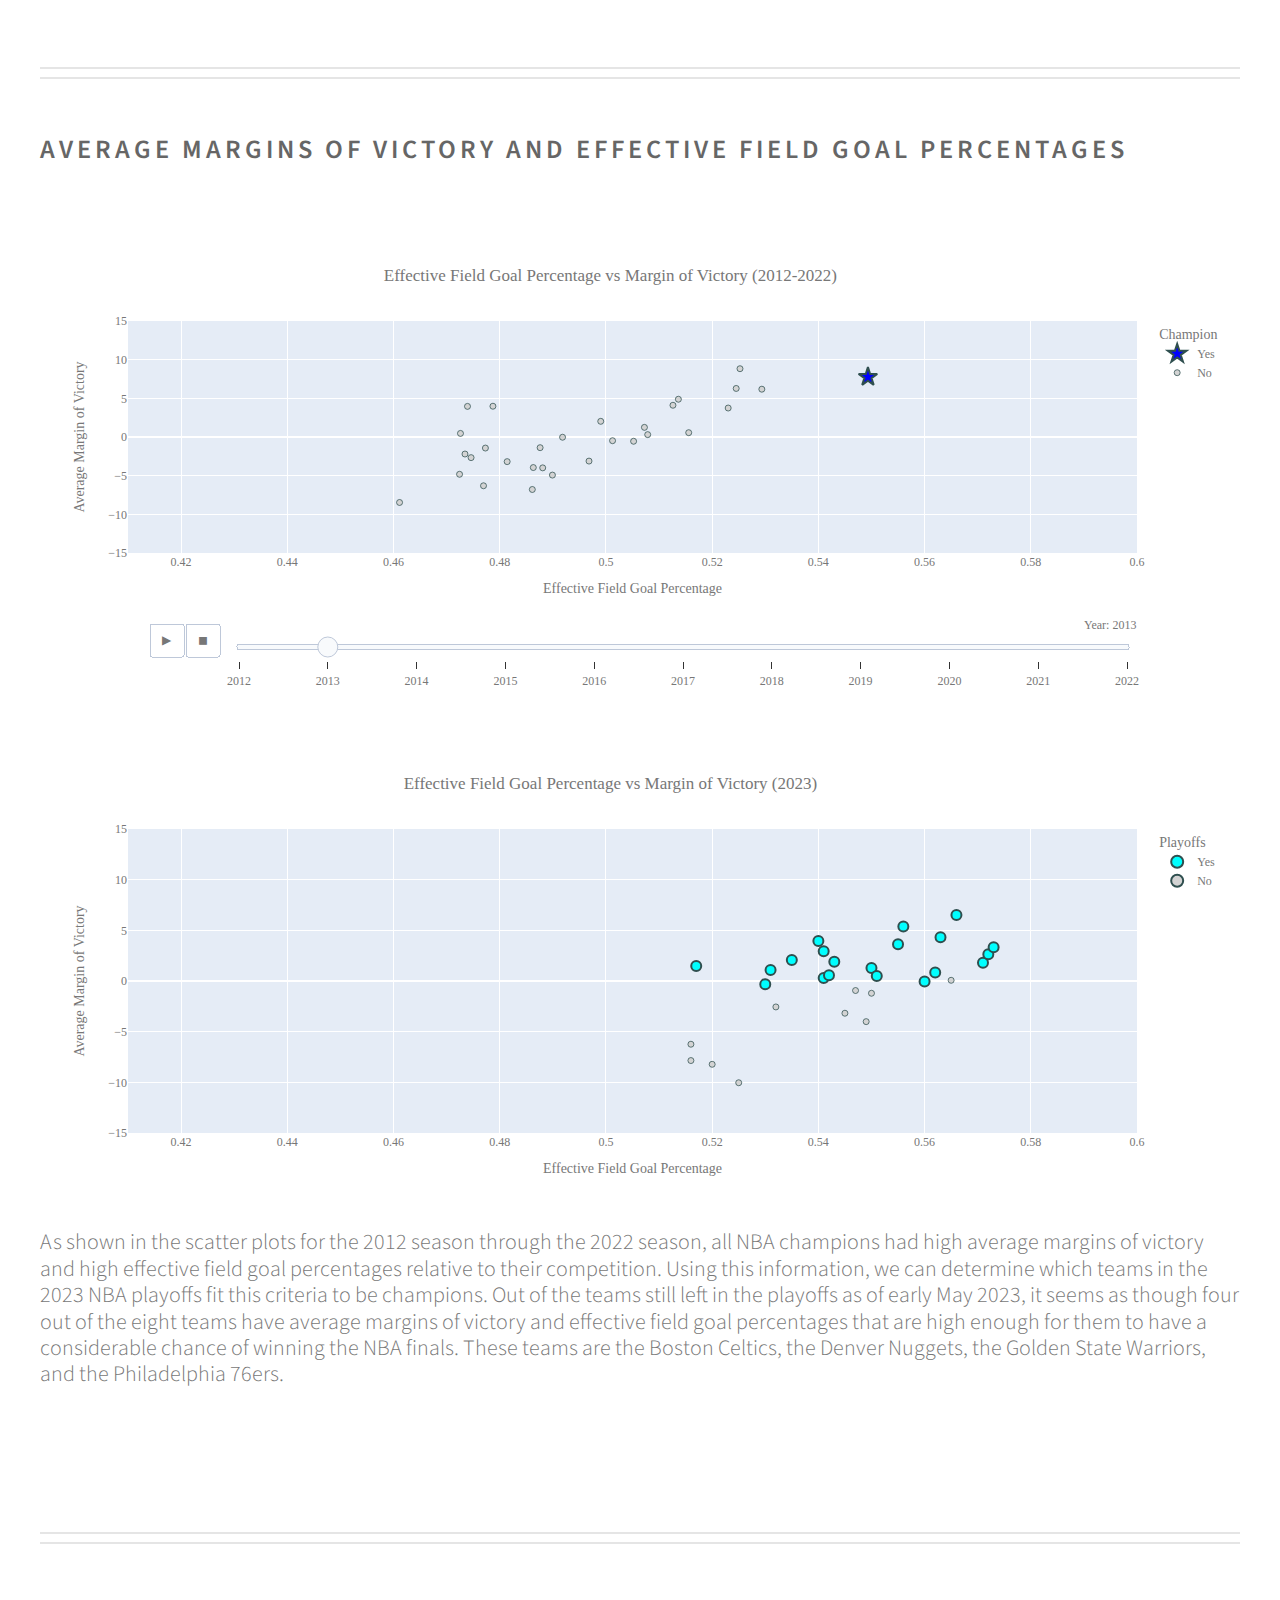
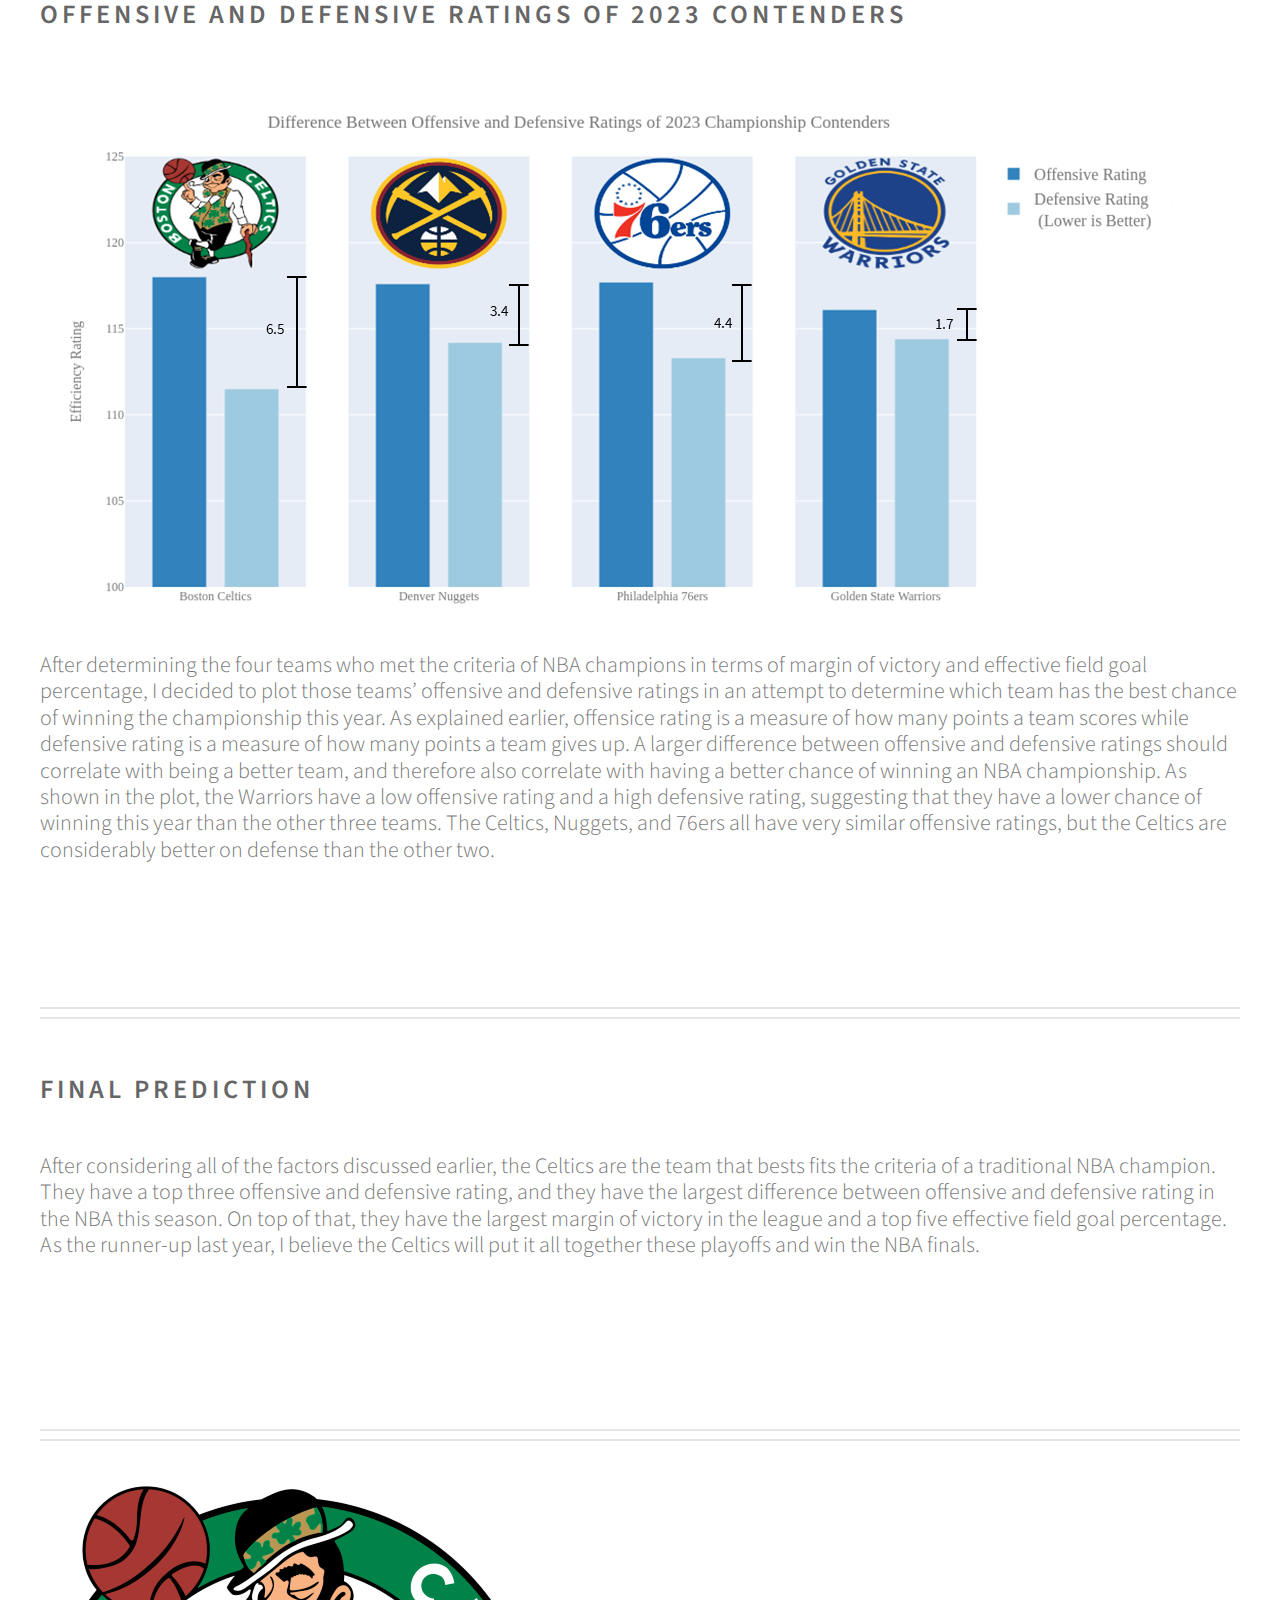
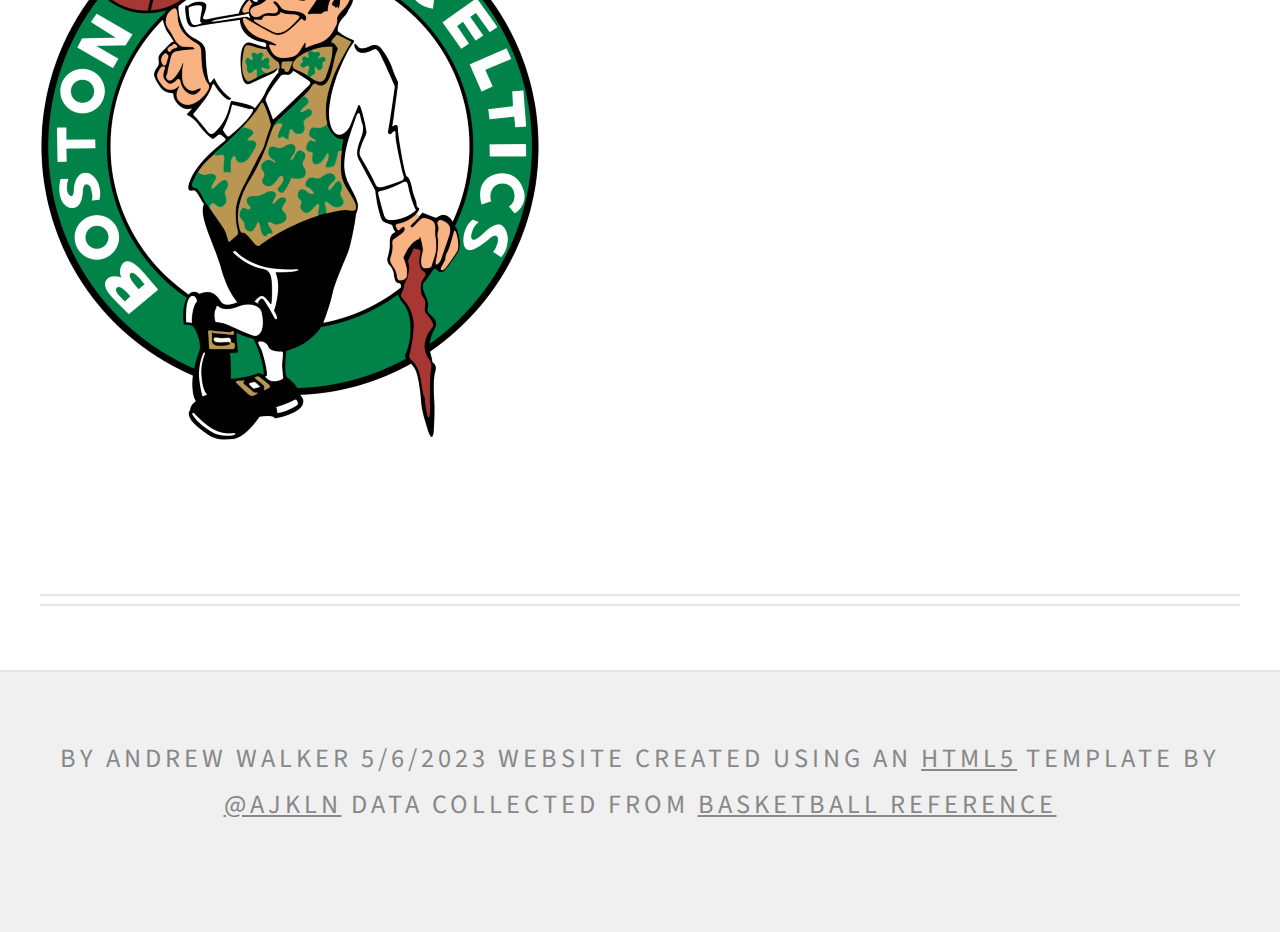
==== commit 143cf9ed: "Update index.html" ====
--- a/index.html
+++ b/index.html
@@ -159,7 +159,8 @@
 									rating in the NBA this season. On top of that, they have the largest margin of victory in the league and a top five effective field goal
 									percentage. As the runner-up last year, I believe the Celtics will put it all together these playoffs and win the NBA finals. <br> <br>
 										
-									<iframe src="boston_celtics_logo.png" onload='javascript:(function(o){o.style.height=o.contentWindow.document.body.scrollHeight+"px";}(this));' style="height:500px;width:100%;border:none;overflow:hidden;"></iframe></p>
+									<div align="center"><iframe src="boston_celtics_logo.png" onload='javascript:(function(o){o.style.height=o.contentWindow.document.body.scrollHeight+"px";}(this));' style="height:500px;width:100%;border:none;overflow:hidden;"></iframe></div>
+									</p>
 									</section>
 								</article>
 
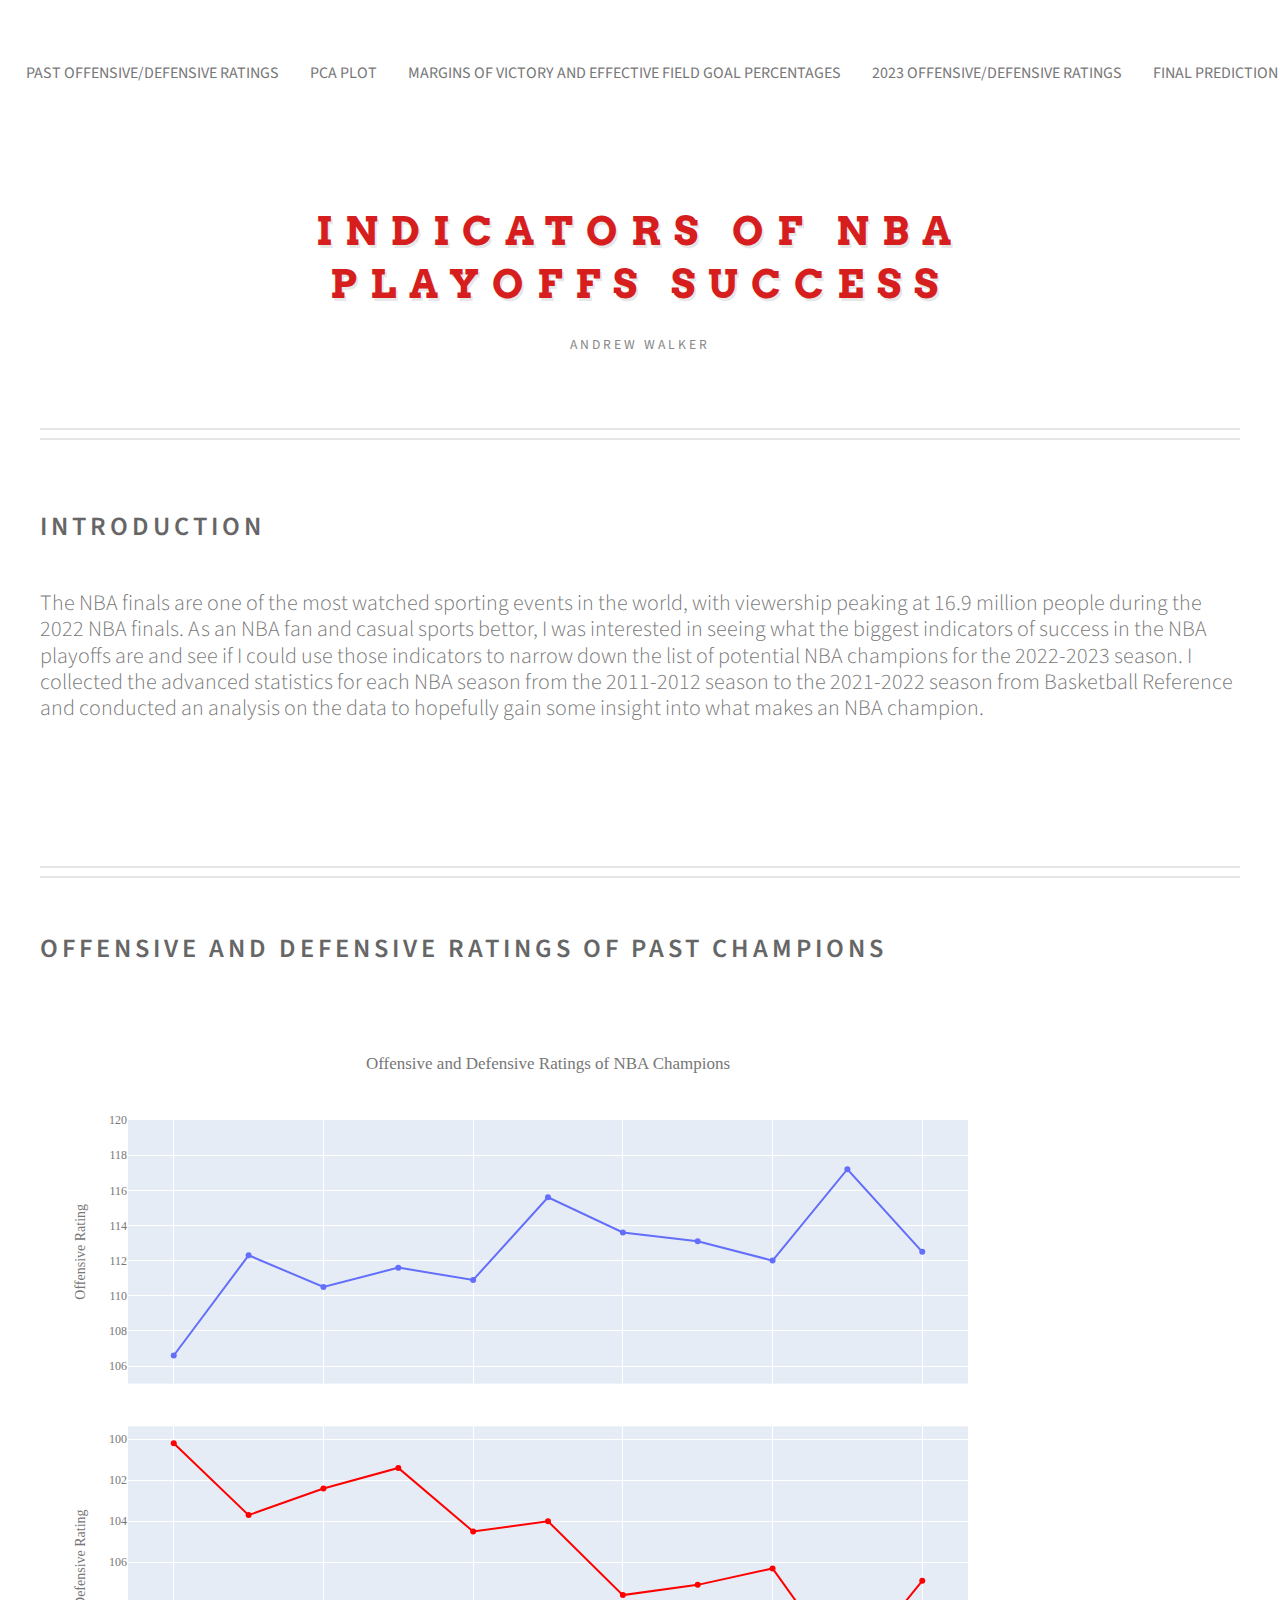
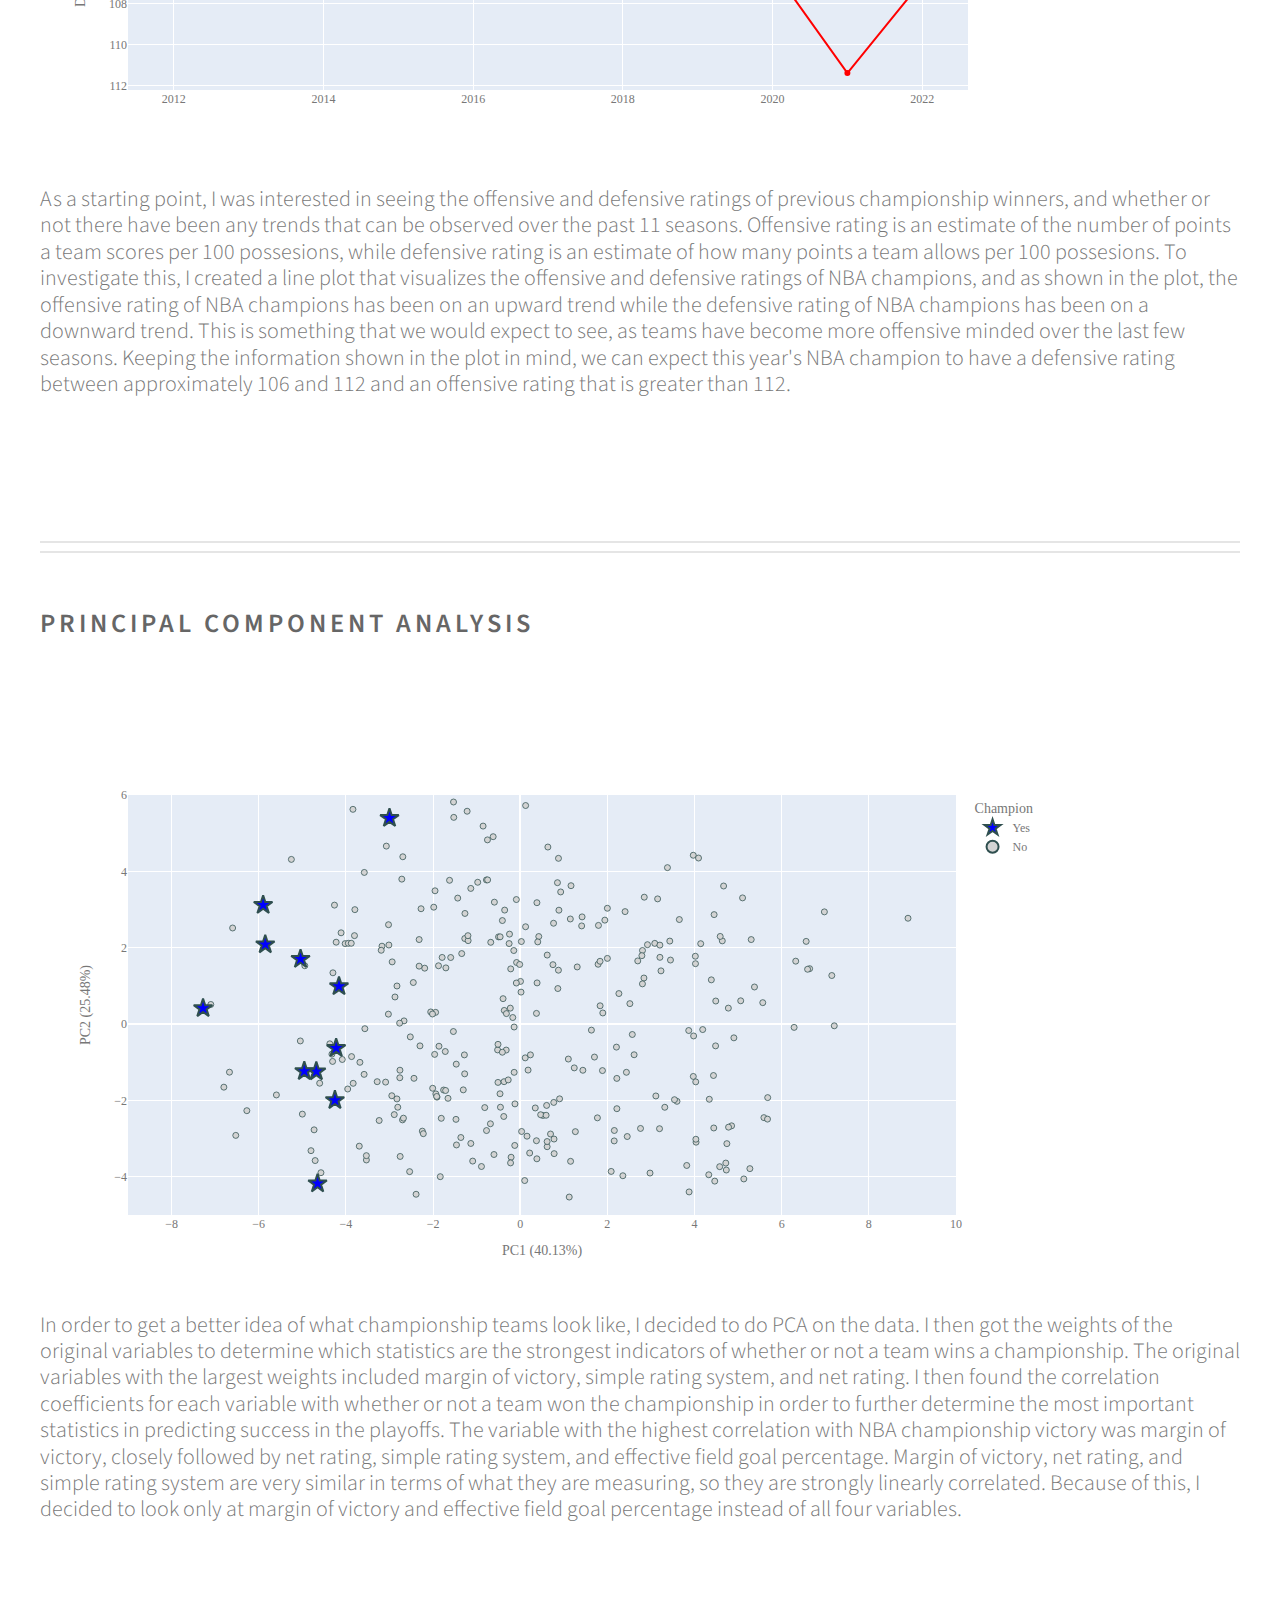
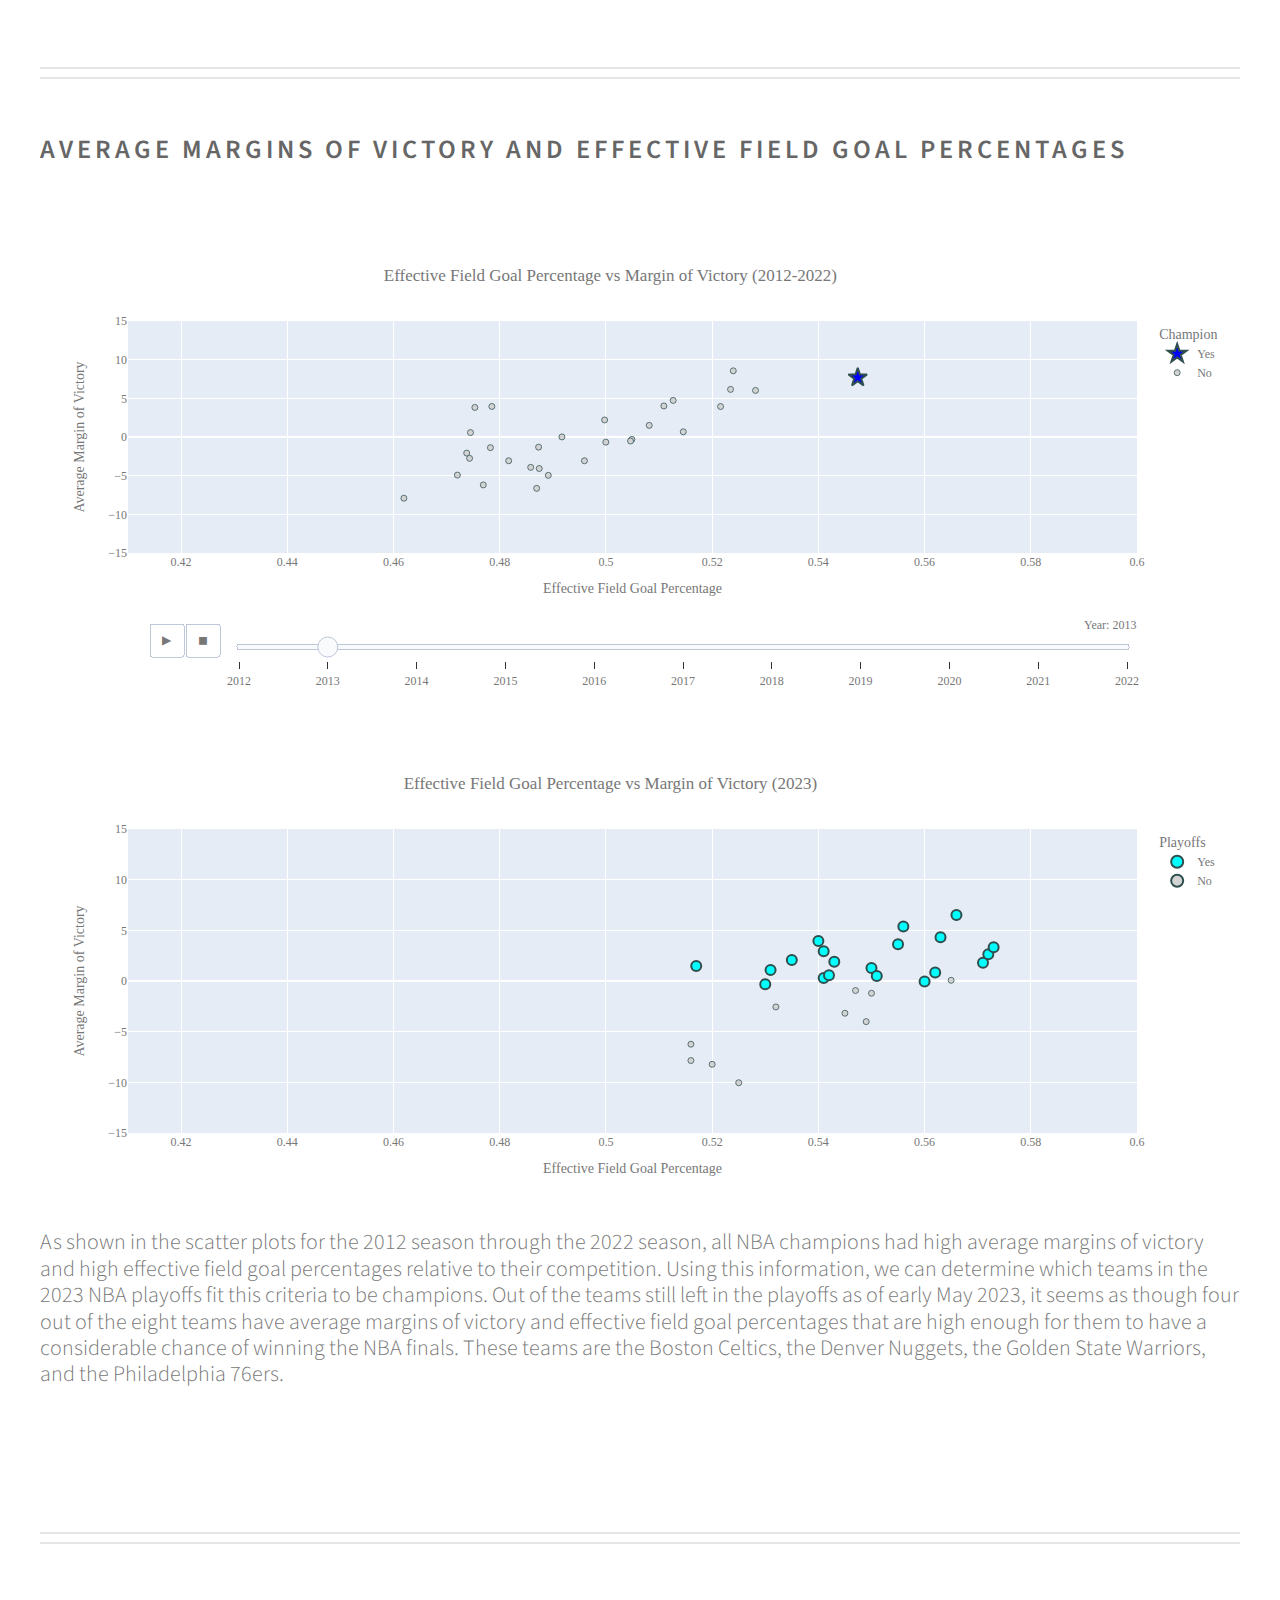
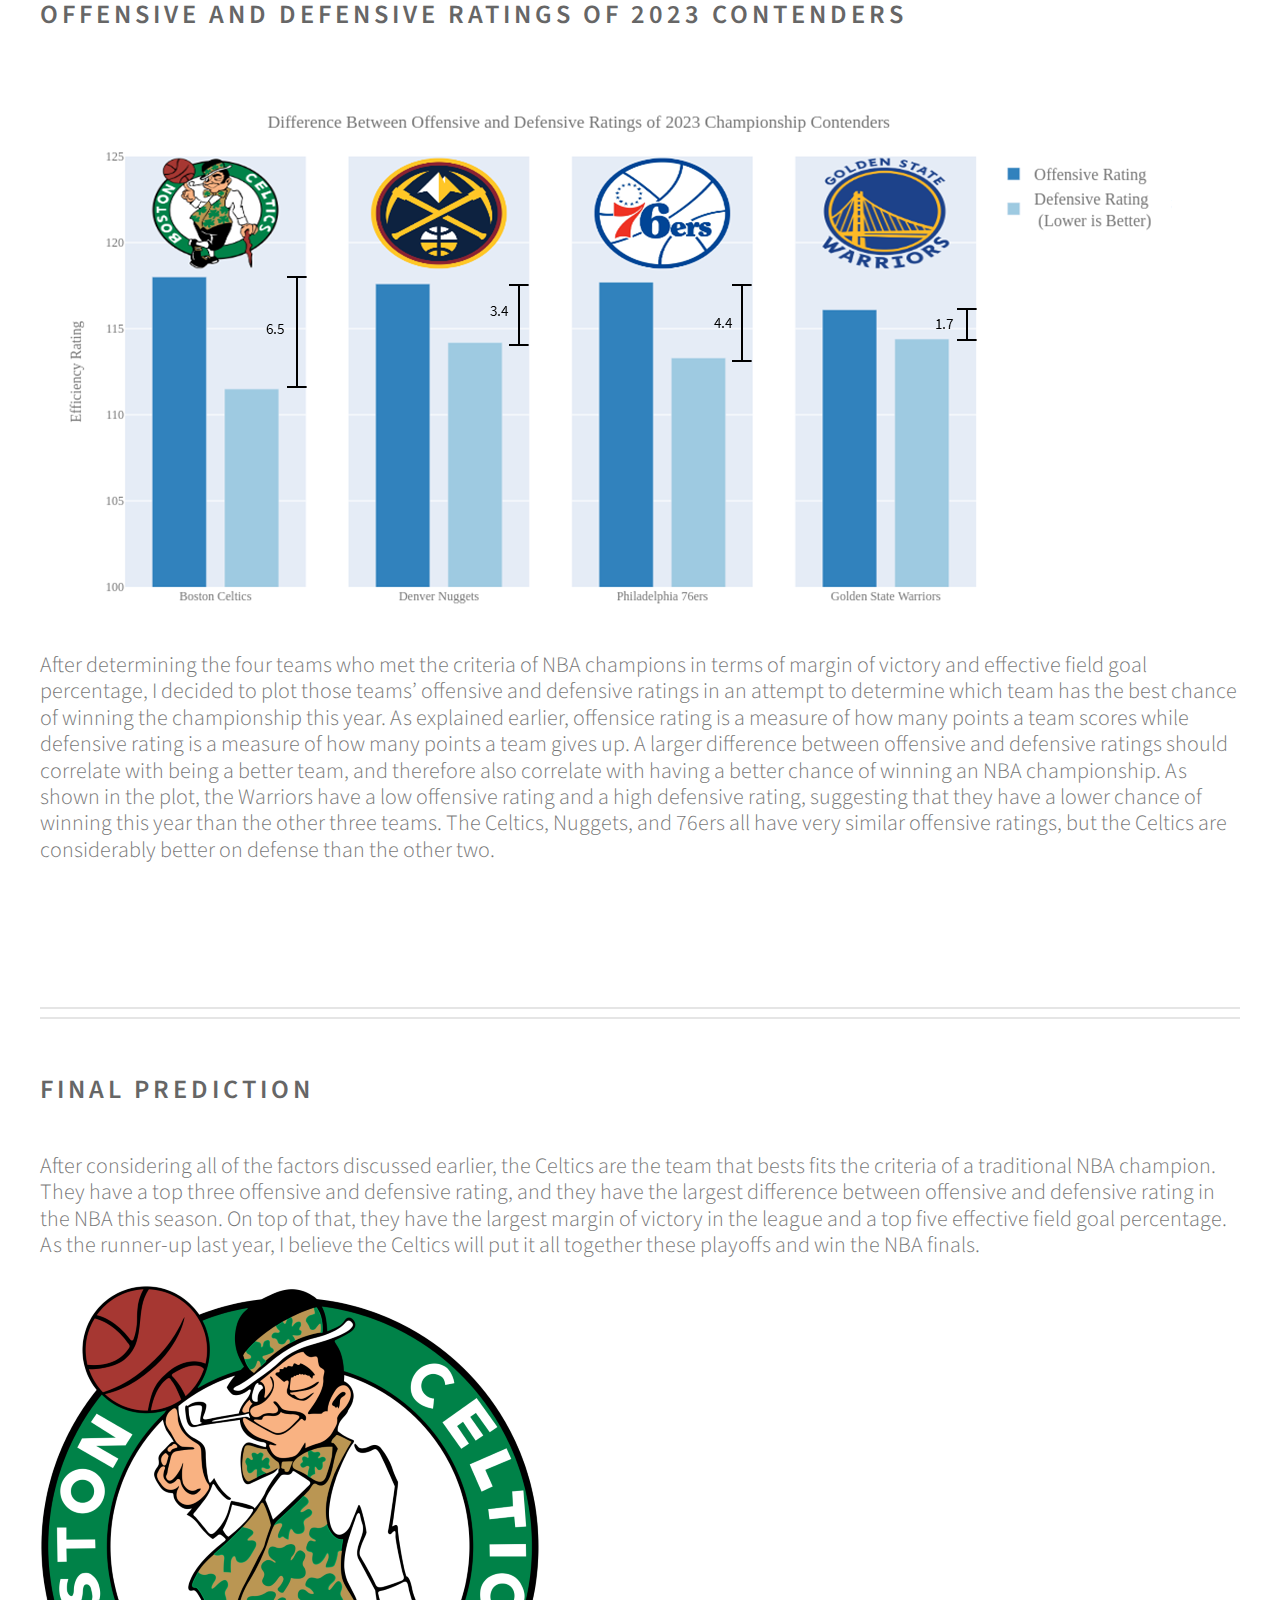
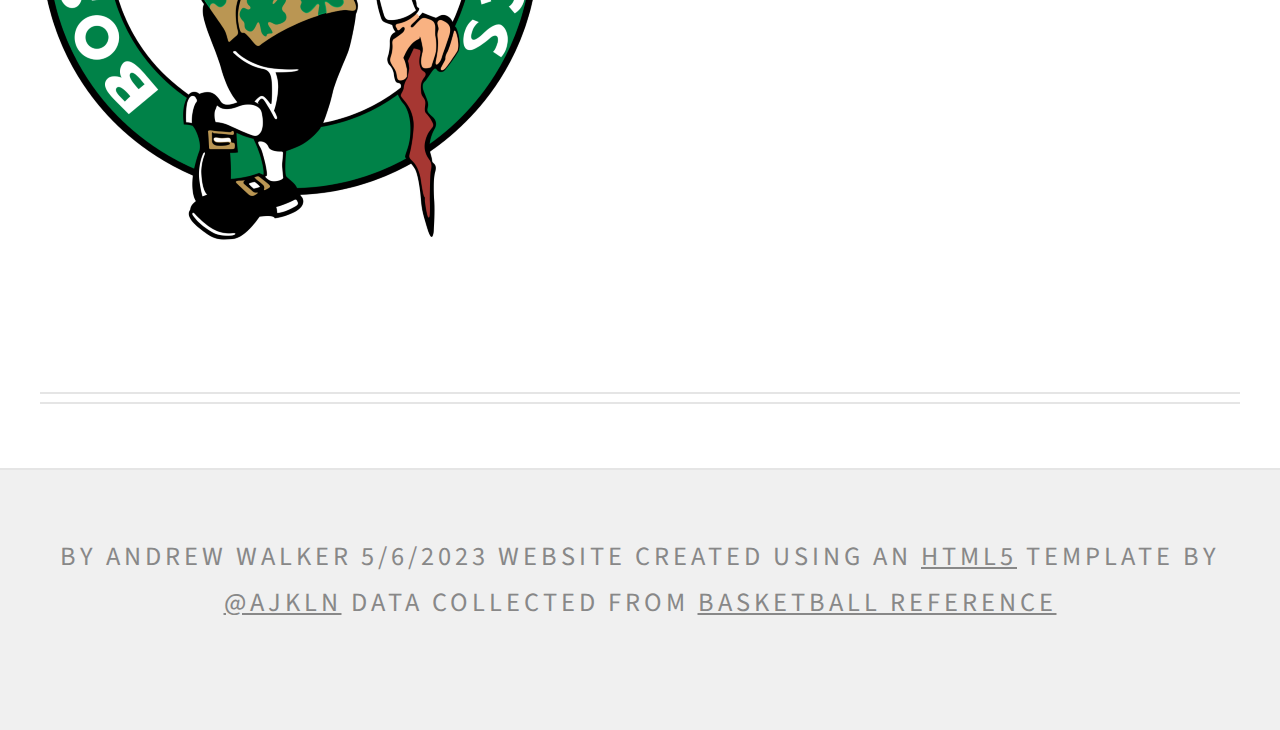
==== commit dfc1b177: "Update index.html" ====
--- a/index.html
+++ b/index.html
@@ -159,7 +159,7 @@
 									rating in the NBA this season. On top of that, they have the largest margin of victory in the league and a top five effective field goal
 									percentage. As the runner-up last year, I believe the Celtics will put it all together these playoffs and win the NBA finals. <br> <br>
 										
-									<div align="center"><iframe src="boston_celtics_logo.png" onload='javascript:(function(o){o.style.height=o.contentWindow.document.body.scrollHeight+"px";}(this));' style="height:500px;width:100%;border:none;overflow:hidden;"></iframe></div>
+									<iframe src="boston_celtics_logo.png" onload='javascript:(function(o){o.style.height=o.contentWindow.document.body.scrollHeight+"px";}(this));' style="height:500px;width:100%;border:none;overflow:hidden;"></iframe>
 									</p>
 									</section>
 								</article>
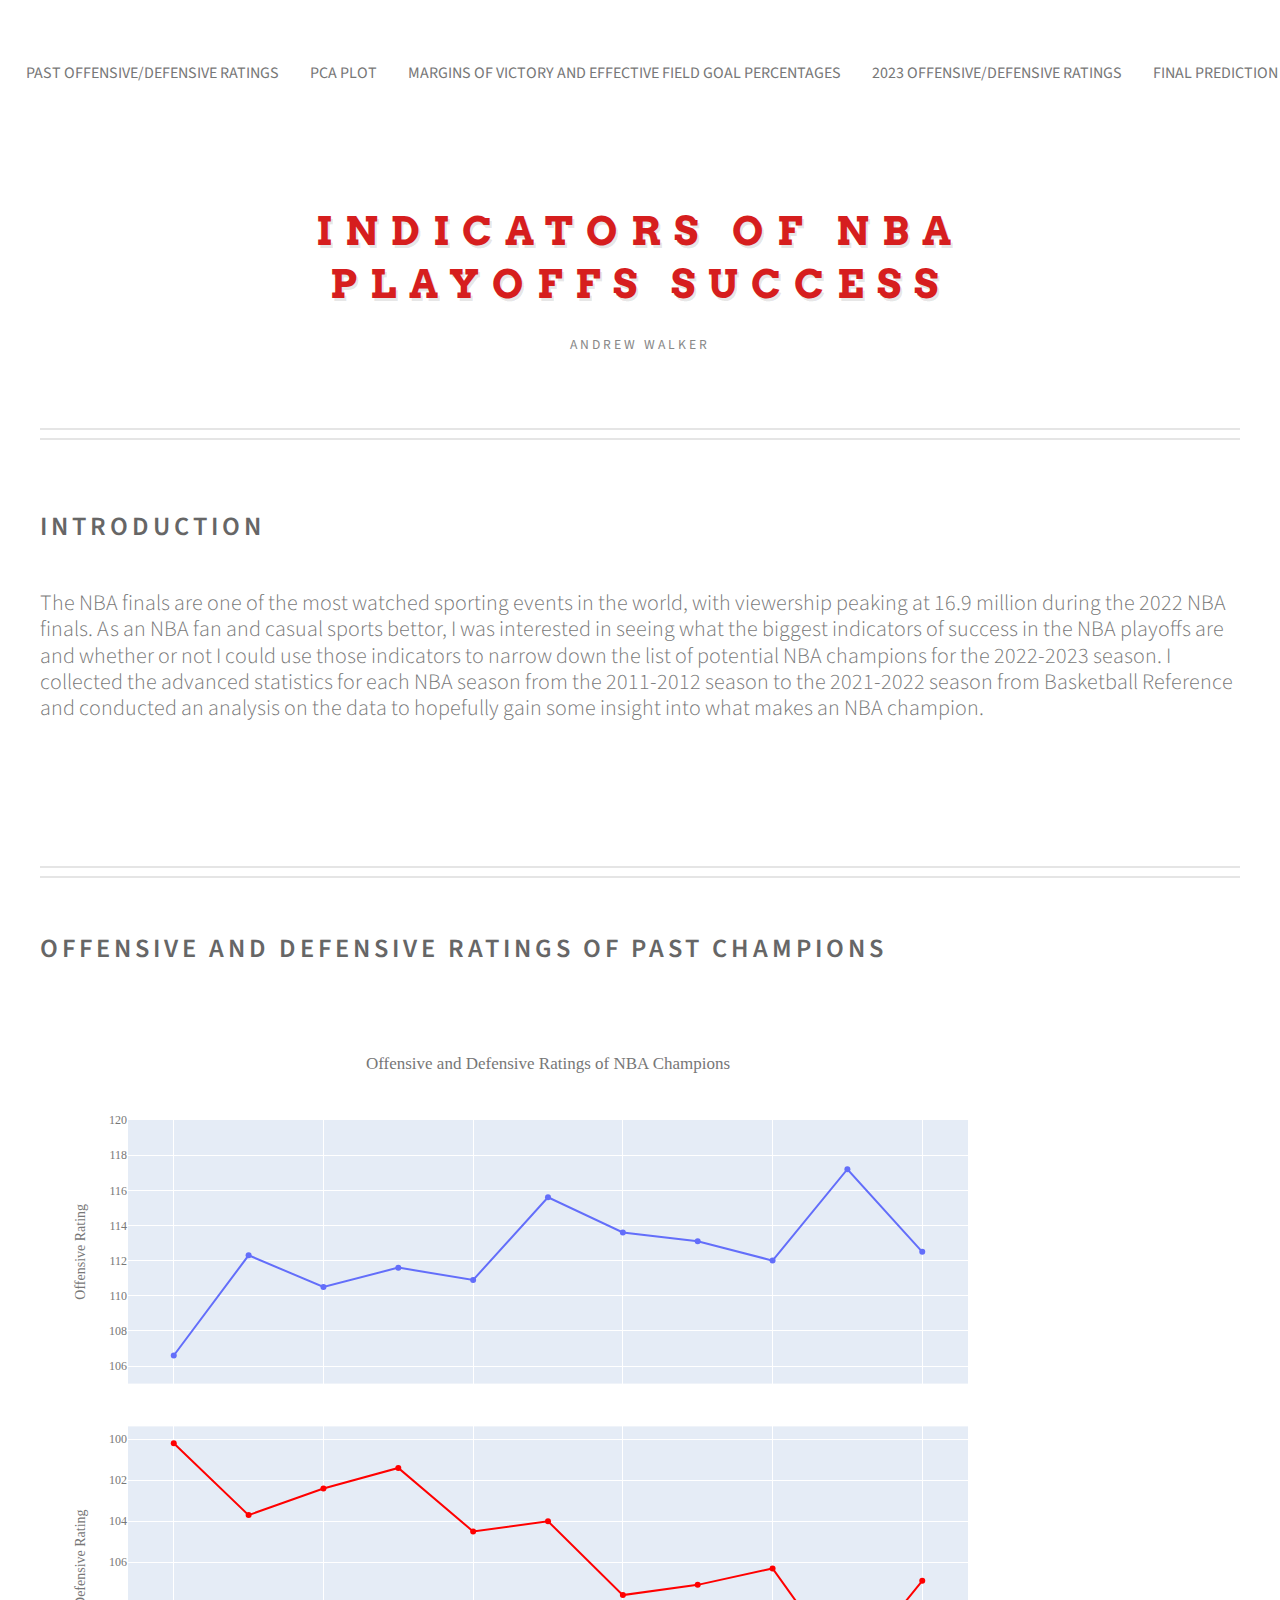
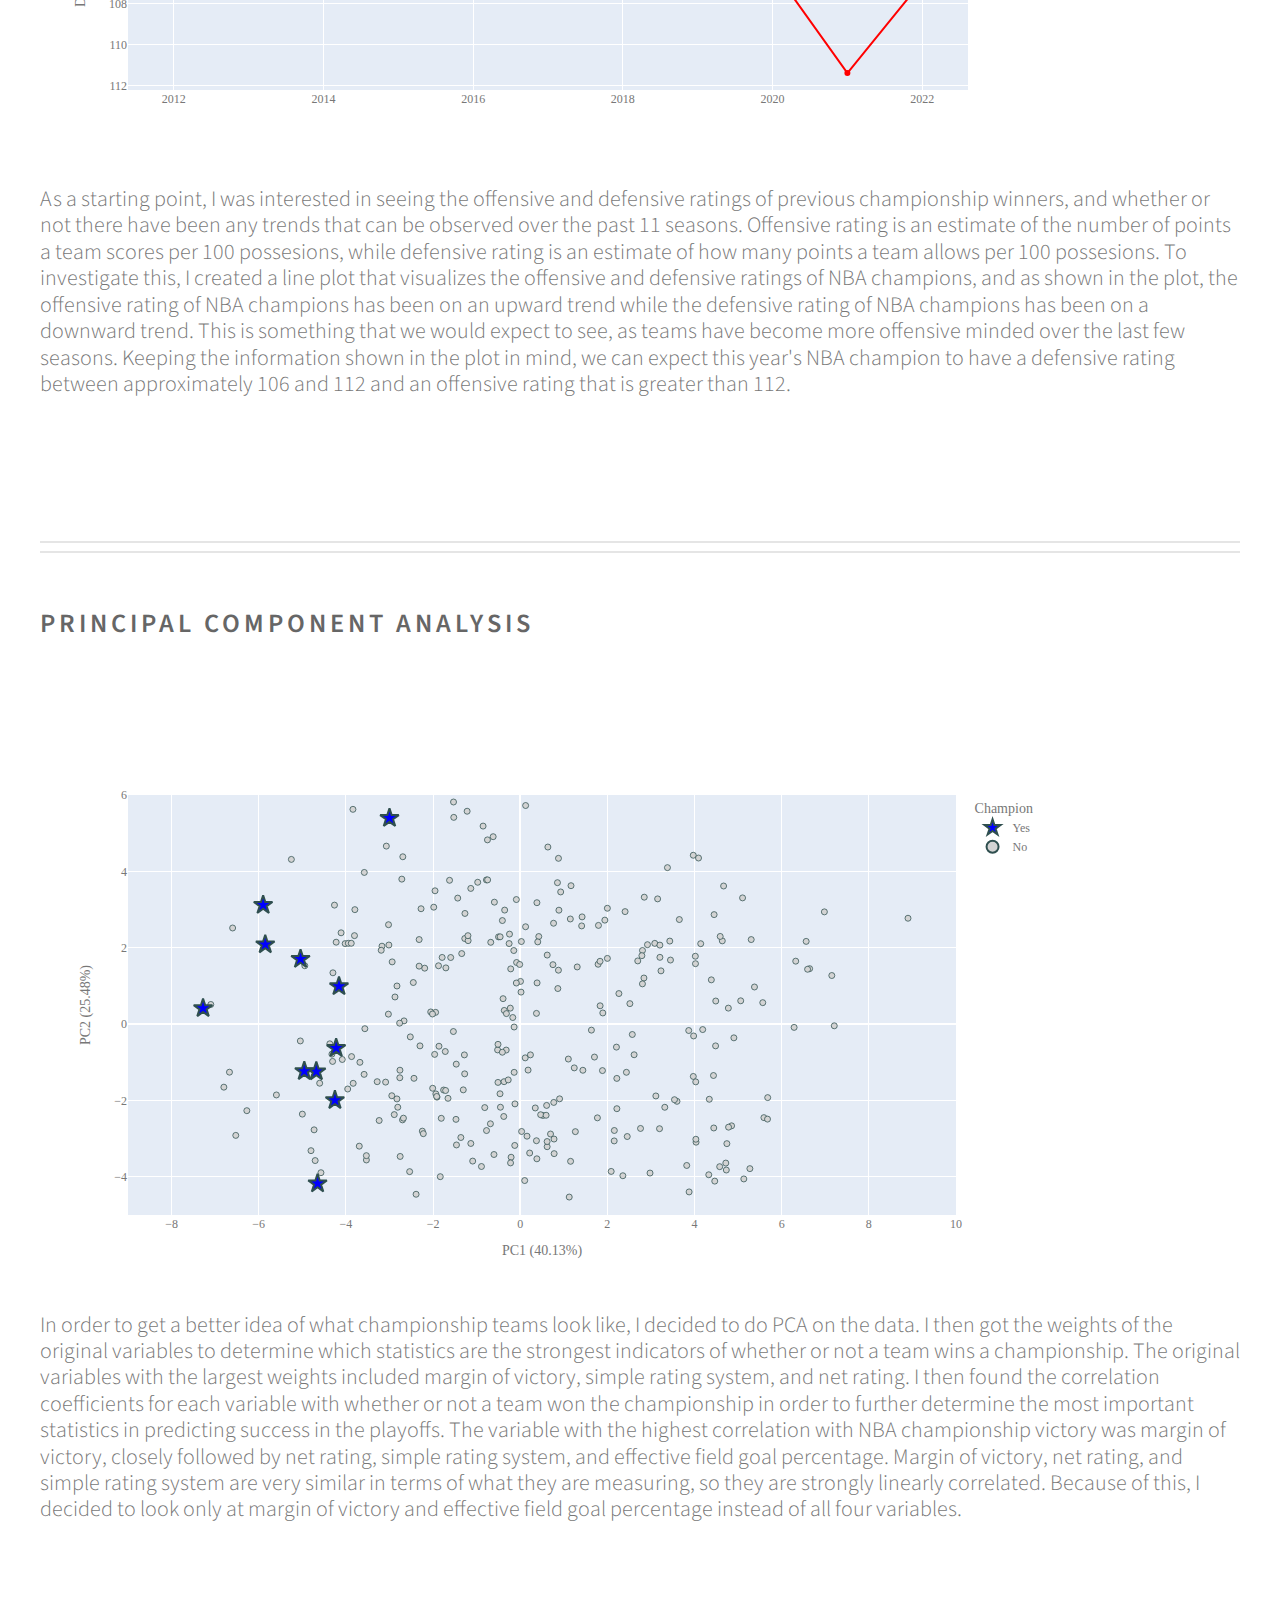
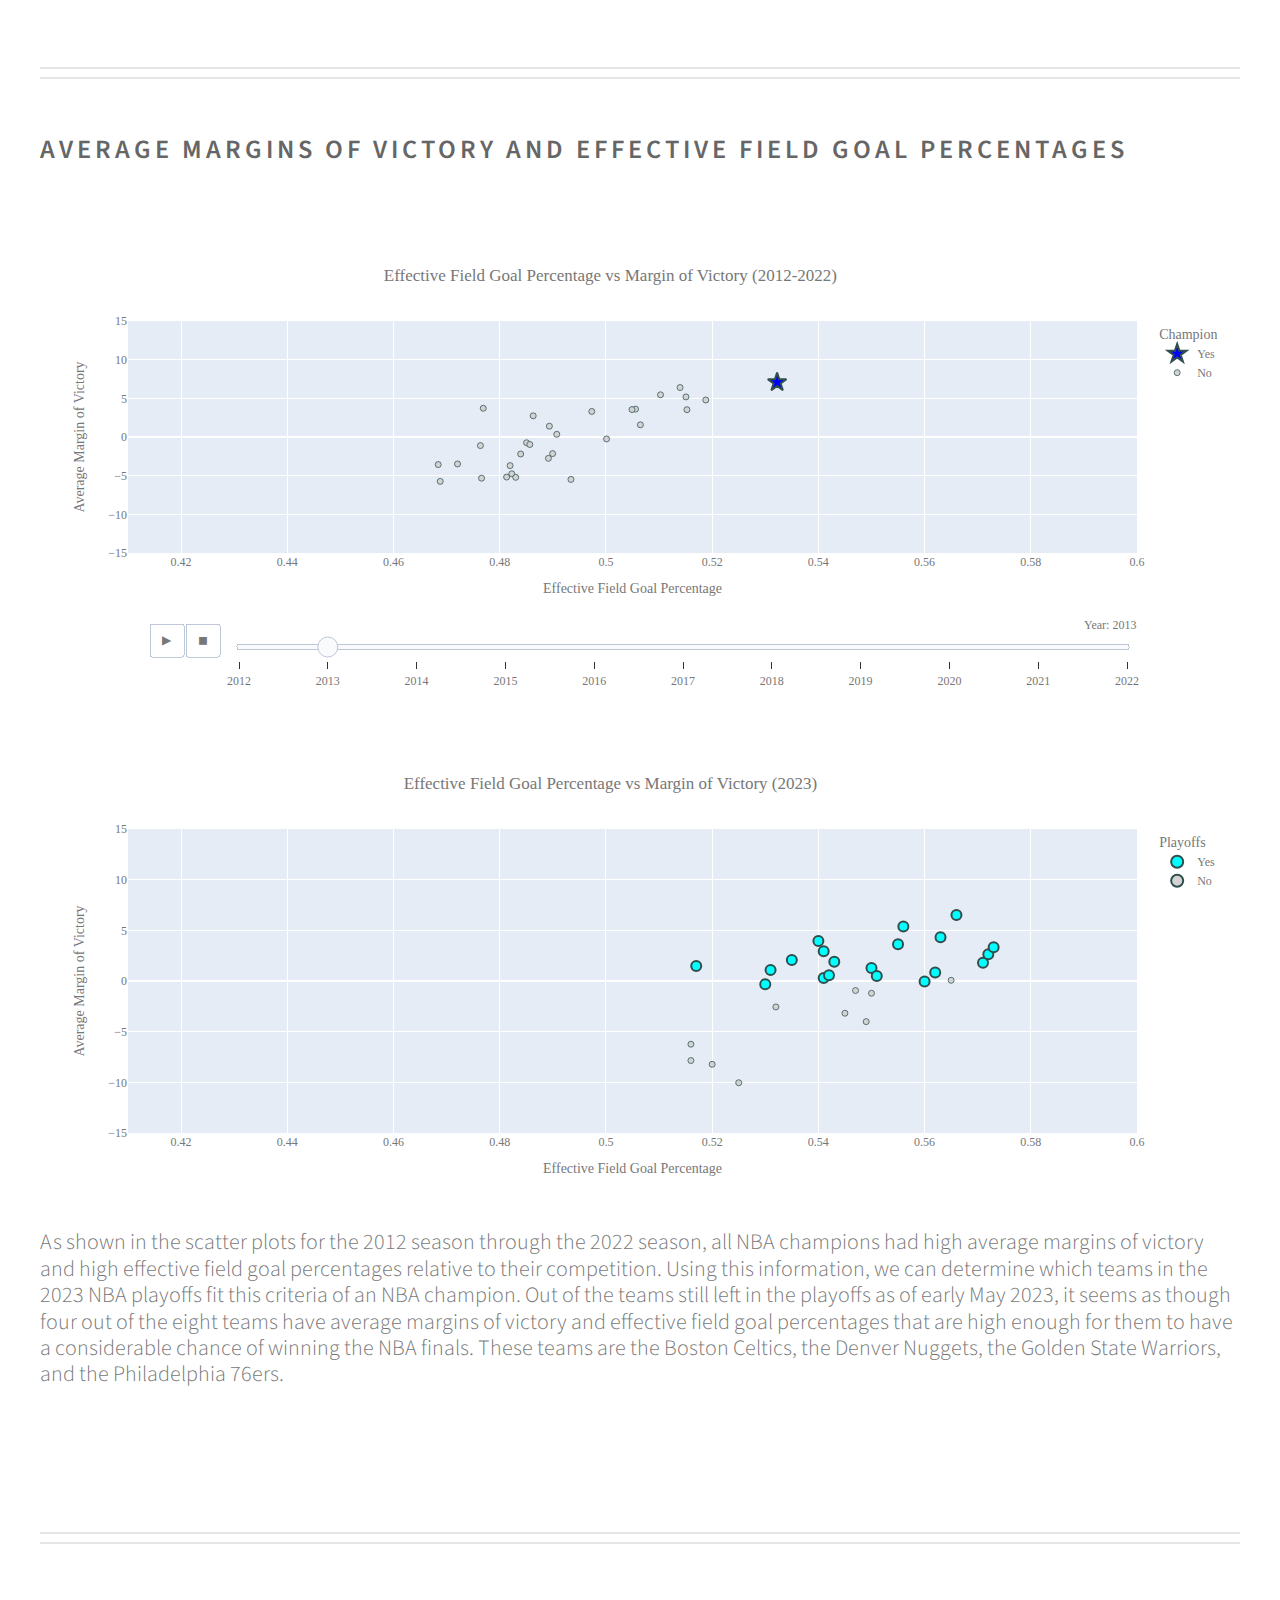
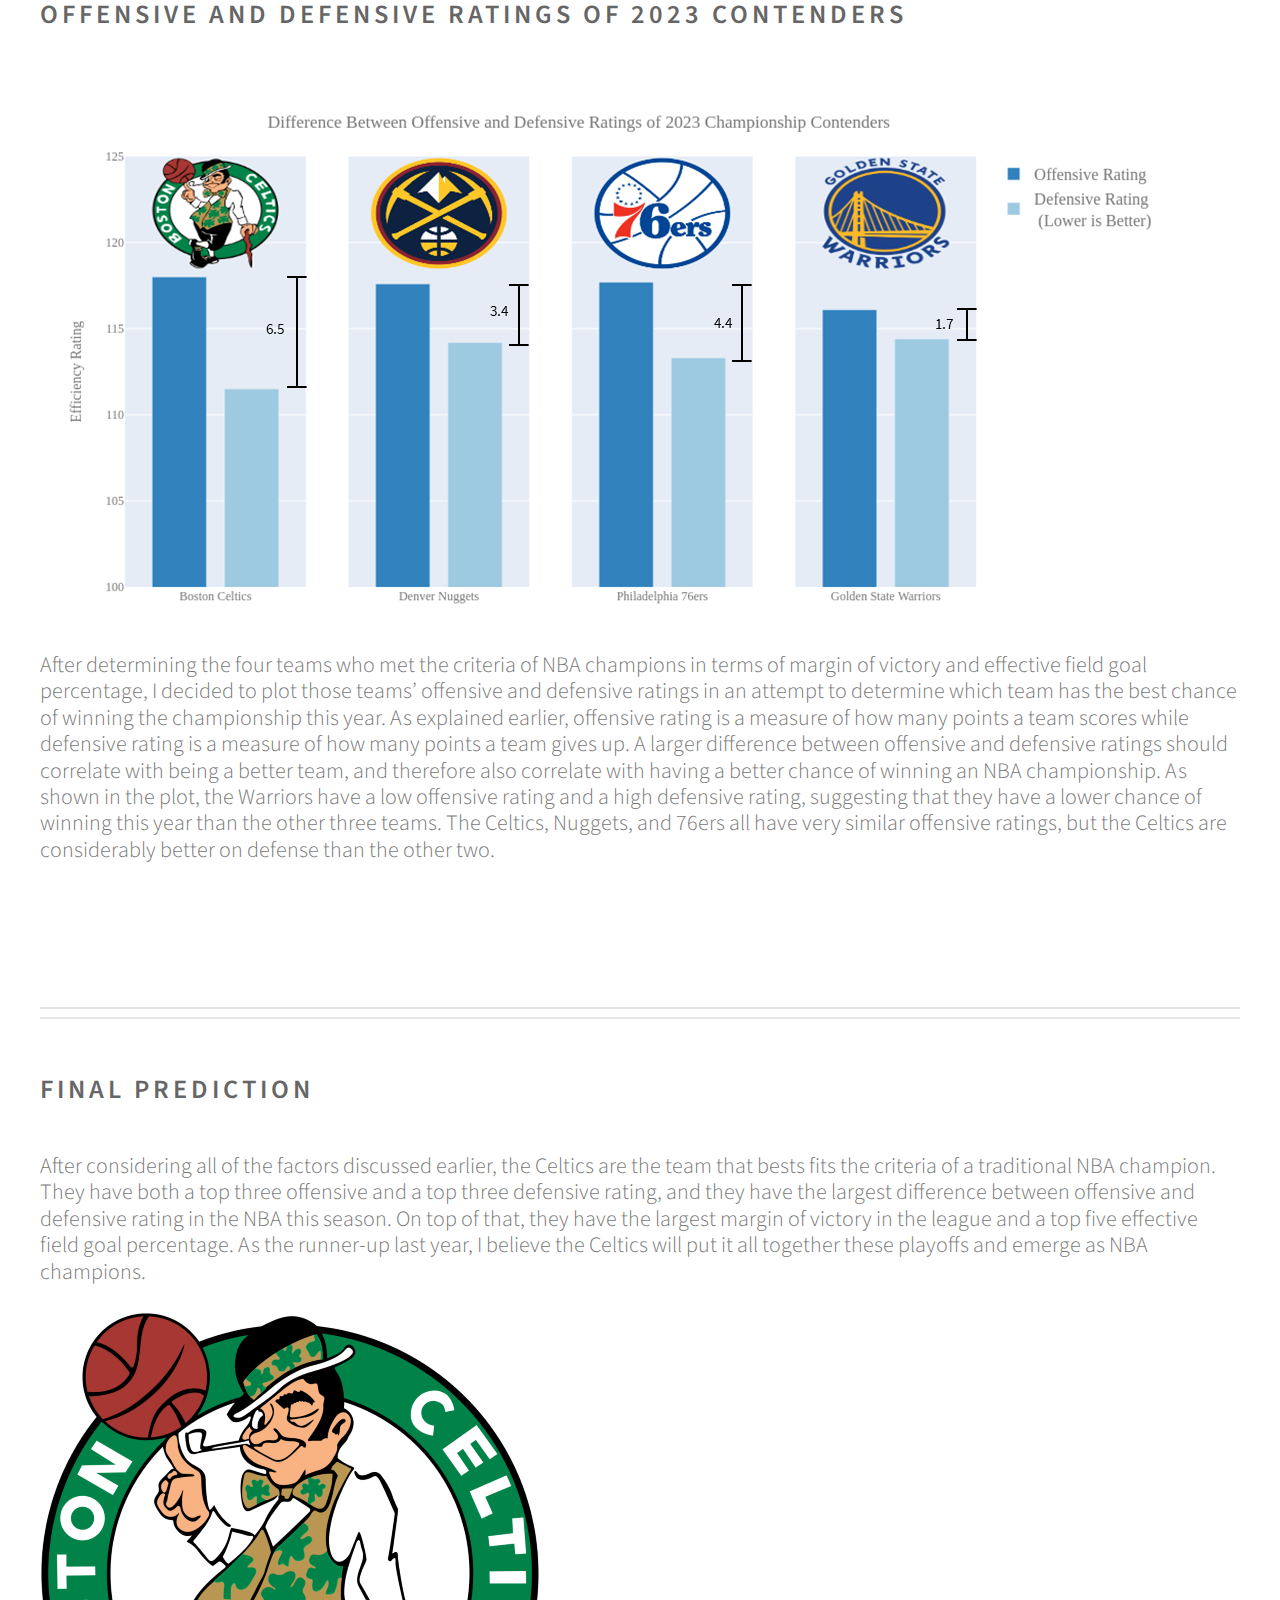
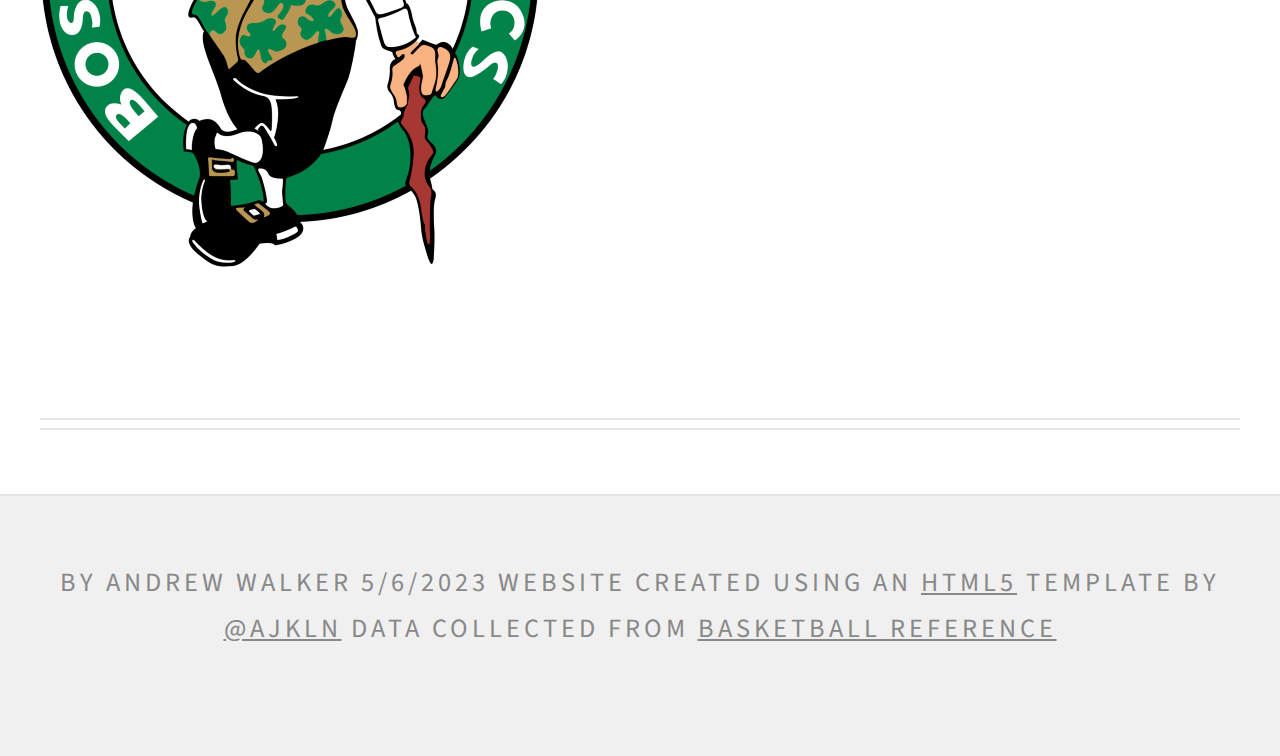
==== commit b6a0557d: "Update index.html" ====
--- a/index.html
+++ b/index.html
@@ -64,9 +64,9 @@
 									</header>
 									
 								<p> The NBA finals are one of the most watched sporting events in the world, with 
-								viewership peaking at 16.9 million people during the 2022 NBA finals. As an NBA 
+								viewership peaking at 16.9 million during the 2022 NBA finals. As an NBA 
 								fan and casual sports bettor, I was interested in seeing what the biggest indicators 
-								of success in the NBA playoffs are and see if I could use those indicators to narrow 
+								of success in the NBA playoffs are and whether or not I could use those indicators to narrow 
 								down the list of potential NBA champions for the 2022-2023 season. I collected the advanced 
 								statistics for each NBA season from the 2011-2012 season to the 2021-2022 season from 
 								Basketball Reference and conducted an analysis on the data to hopefully gain some insight 
@@ -124,7 +124,7 @@
 									<p>As shown in the scatter plots for the 2012 season through the 2022 season, all NBA 
 									champions had high average margins of victory and high effective field goal percentages 
 									relative to their competition. Using this information, we can determine which teams in 
-									the 2023 NBA playoffs fit this criteria to be champions. Out of the teams still left in 
+									the 2023 NBA playoffs fit this criteria of an NBA champion. Out of the teams still left in 
 									the playoffs as of early May 2023, it seems as though four out of the eight teams have average
 									margins of victory and effective field goal percentages that are high enough for them to have a 
 									considerable chance of winning the NBA finals. These teams are the Boston Celtics, the Denver Nuggets, 
@@ -140,7 +140,7 @@
 									<p> After determining the four teams who met the criteria of NBA champions in terms of margin of victory 
 									and effective field goal percentage, I decided to plot those teams’ offensive and defensive ratings in an 
 									attempt to determine which team has the best chance of winning the championship this year. As explained earlier,
-									offensice rating is a measure of how many points a team scores while defensive rating is a measure of how 
+									offensive rating is a measure of how many points a team scores while defensive rating is a measure of how 
 									many points a team gives up. A larger difference between offensive and defensive ratings should
 									correlate with being a better team, and therefore also correlate with having a better chance of winning
 									an NBA championship. As shown in the plot, the Warriors have a low offensive rating and
@@ -155,9 +155,9 @@
 									</header>
 									
 									<p> After considering all of the factors discussed earlier, the Celtics are the team that bests fits the criteria of a traditional
-									NBA champion. They have a top three offensive and defensive rating, and they have the largest difference between offensive and defensive
+									NBA champion. They have both a top three offensive and a top three defensive rating, and they have the largest difference between offensive and defensive
 									rating in the NBA this season. On top of that, they have the largest margin of victory in the league and a top five effective field goal
-									percentage. As the runner-up last year, I believe the Celtics will put it all together these playoffs and win the NBA finals. <br> <br>
+									percentage. As the runner-up last year, I believe the Celtics will put it all together these playoffs and emerge as NBA champions. <br> <br>
 										
 									<iframe src="boston_celtics_logo.png" onload='javascript:(function(o){o.style.height=o.contentWindow.document.body.scrollHeight+"px";}(this));' style="height:500px;width:100%;border:none;overflow:hidden;"></iframe>
 									</p>
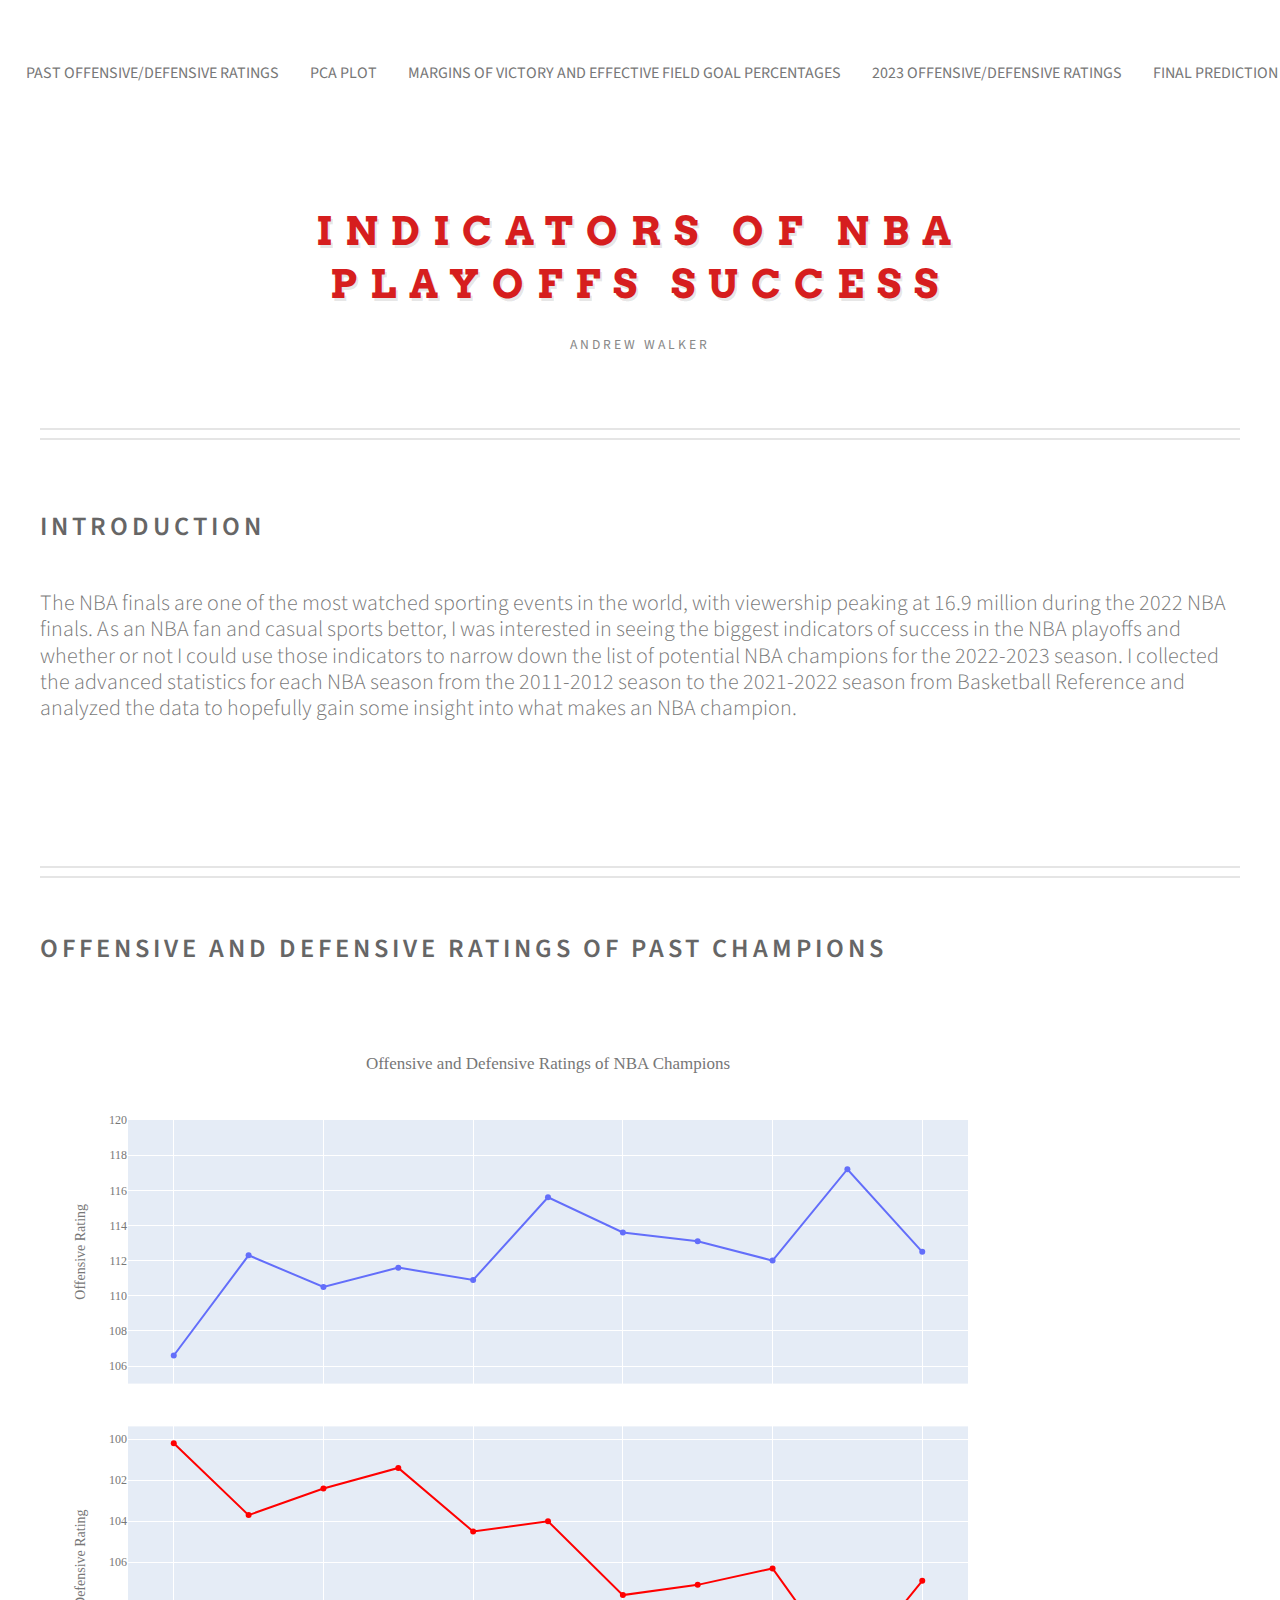
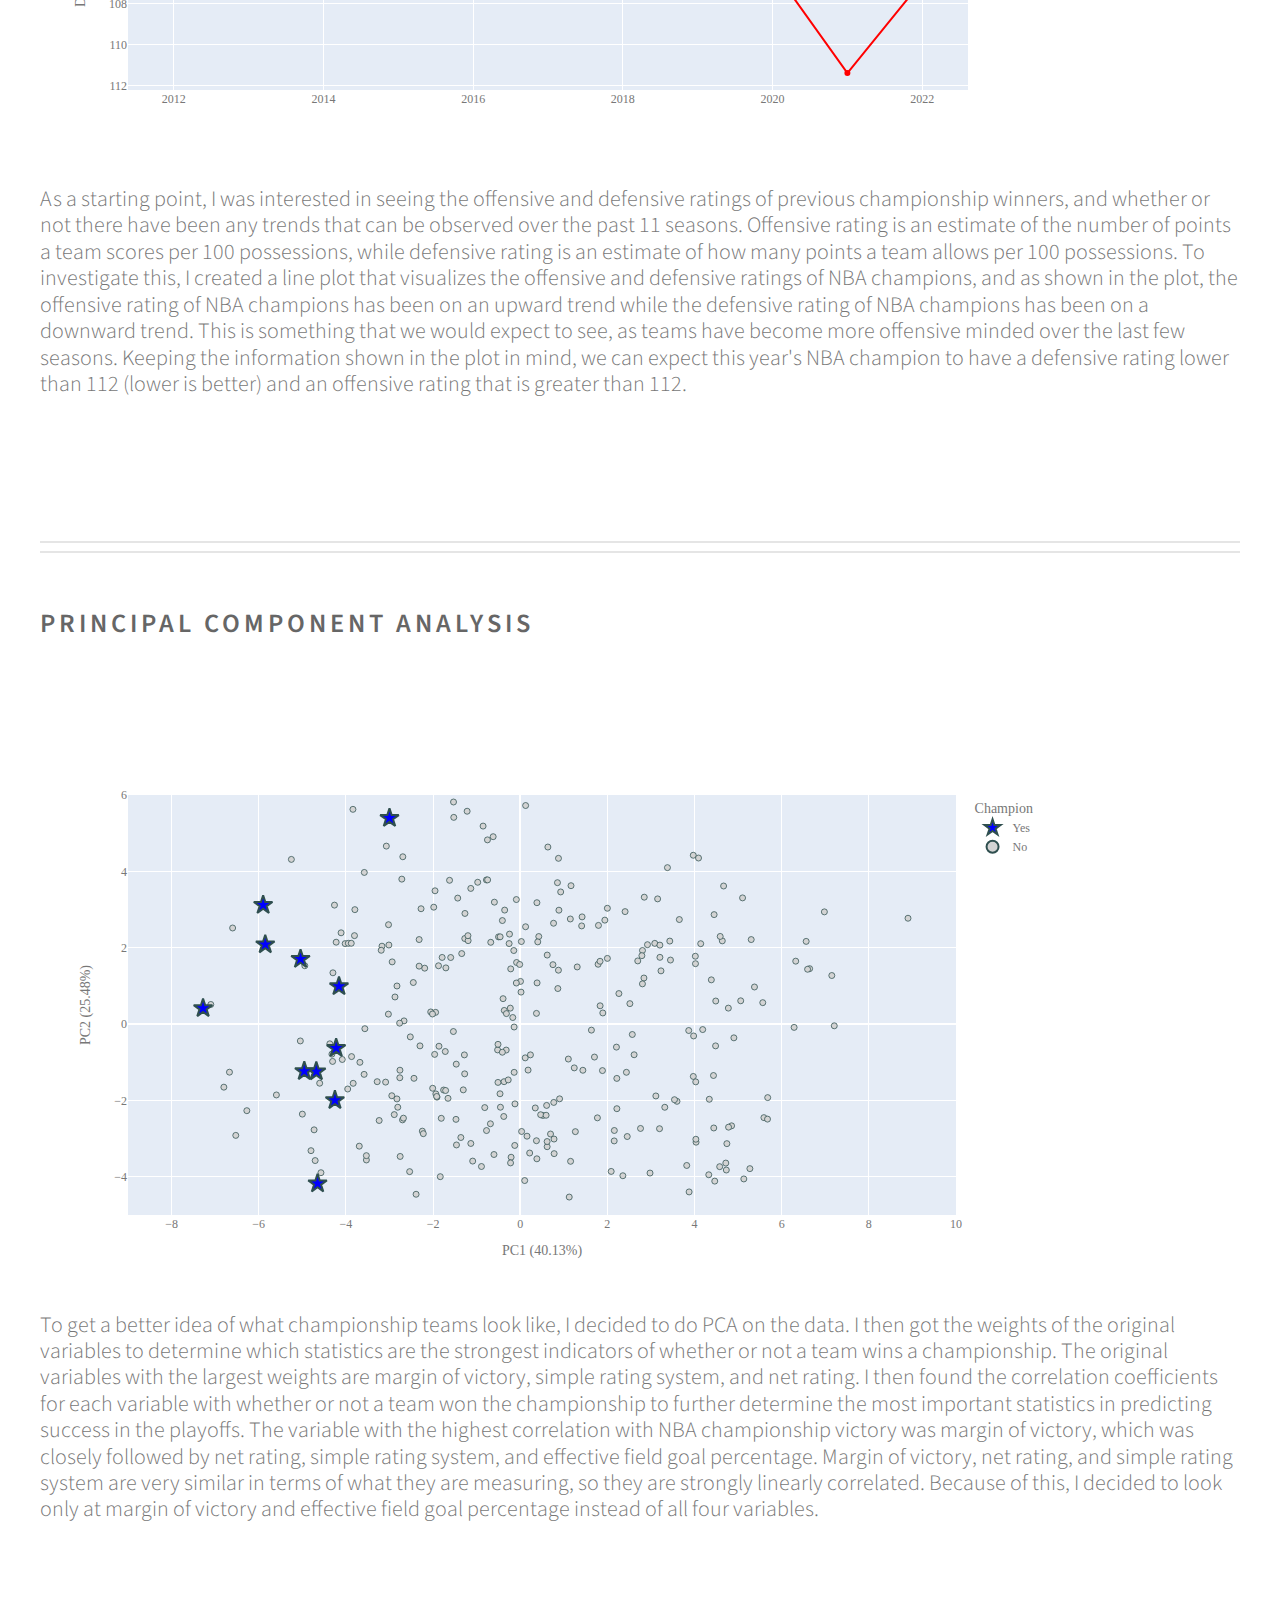
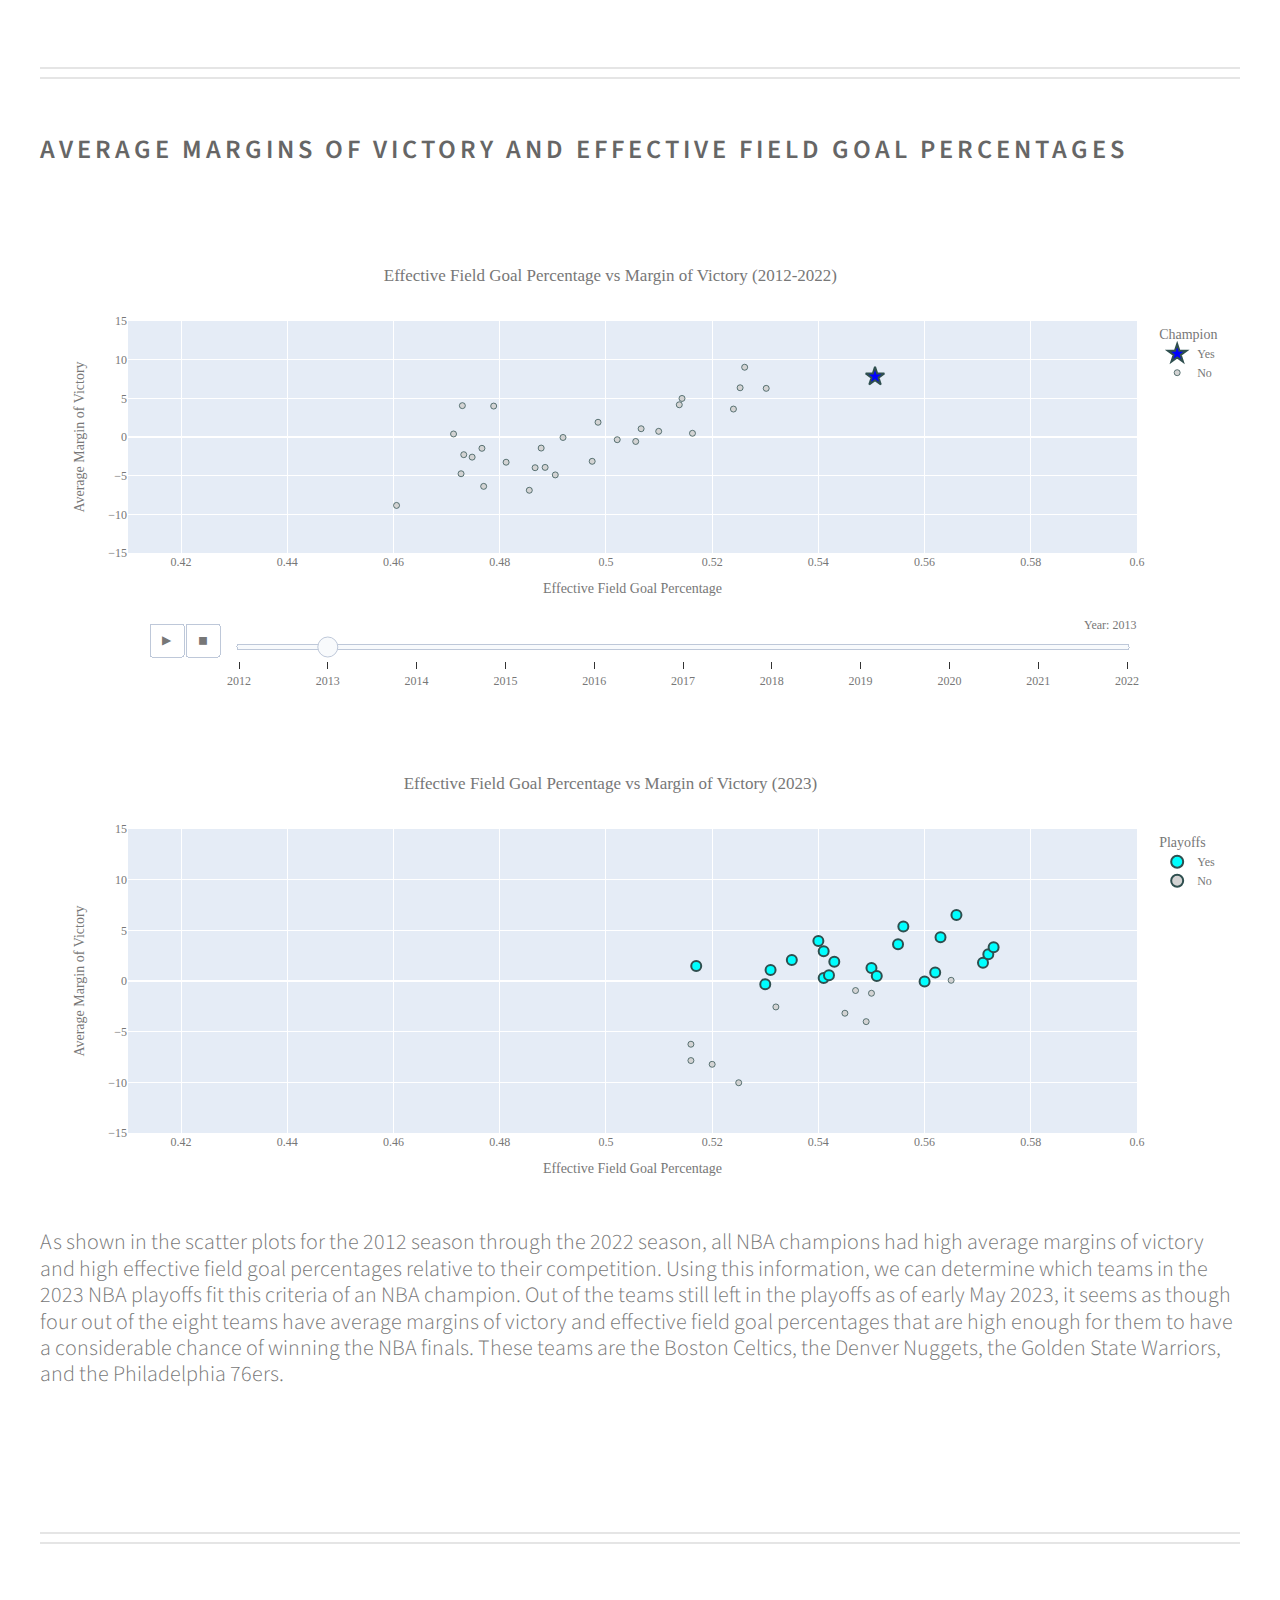
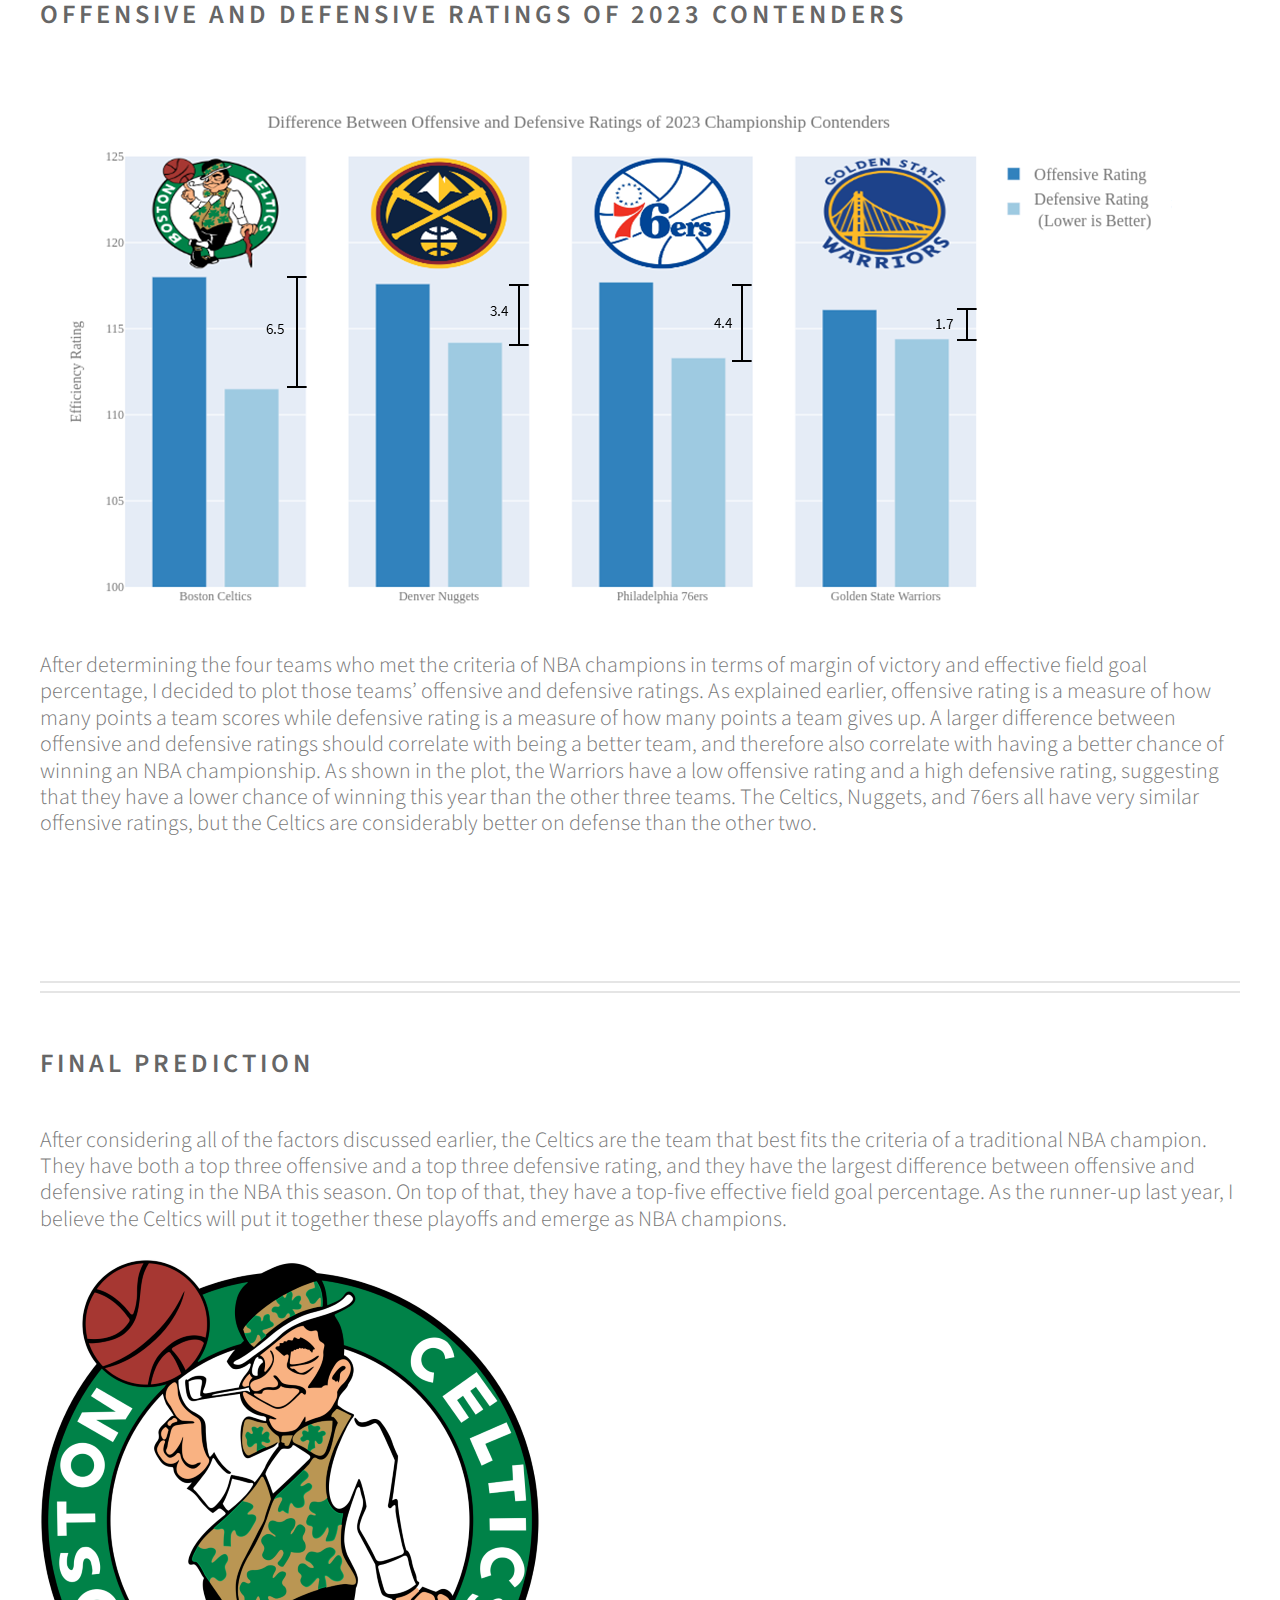
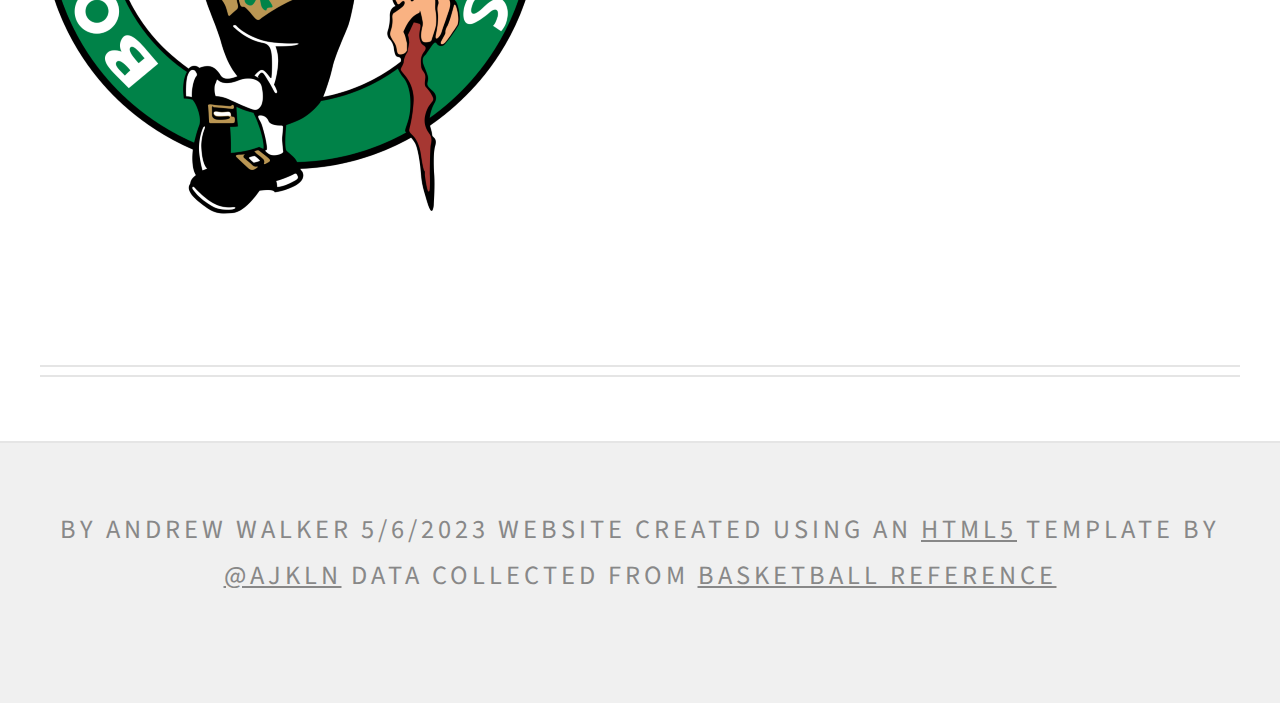
==== commit b01a46ce: "Update index.html" ====
--- a/index.html
+++ b/index.html
@@ -65,11 +65,11 @@
 									
 								<p> The NBA finals are one of the most watched sporting events in the world, with 
 								viewership peaking at 16.9 million during the 2022 NBA finals. As an NBA 
-								fan and casual sports bettor, I was interested in seeing what the biggest indicators 
-								of success in the NBA playoffs are and whether or not I could use those indicators to narrow 
+								fan and casual sports bettor, I was interested in seeing the biggest indicators 
+								of success in the NBA playoffs and whether or not I could use those indicators to narrow 
 								down the list of potential NBA champions for the 2022-2023 season. I collected the advanced 
 								statistics for each NBA season from the 2011-2012 season to the 2021-2022 season from 
-								Basketball Reference and conducted an analysis on the data to hopefully gain some insight 
+								Basketball Reference and analyzed the data to hopefully gain some insight 
 								into what makes an NBA champion.</p>
 									</section>
 								
@@ -84,13 +84,13 @@
 									
 									<p>As a starting point, I was interested in seeing the offensive and defensive ratings of previous championship winners, and whether or not there have been any trends that 
 									can be observed over the past 11 seasons. Offensive rating is an estimate of the number of points a team
-									scores per 100 possesions, while defensive rating is an estimate of how many points a team
-									allows per 100 possesions. To investigate this, I created a line plot that visualizes 
+									scores per 100 possessions, while defensive rating is an estimate of how many points a team
+									allows per 100 possessions. To investigate this, I created a line plot that visualizes 
 									the offensive and defensive ratings of NBA champions, and as shown in the plot, the offensive 
 									rating of NBA champions has been on an upward trend while the defensive rating of NBA champions 
 									has been on a downward trend. This is something that we would expect to see, as teams have become more offensive 
 									minded over the last few seasons. Keeping the information shown in the plot in mind, we can expect this year's NBA 
-									champion to have a defensive rating between approximately 106 and 112 and an offensive rating 
+									champion to have a defensive rating lower than 112 (lower is better) and an offensive rating 
 									that is greater than 112.</p>
 									</section>
 									
@@ -100,13 +100,13 @@
 									</header>
 										
 									<iframe src="PCA_plot.html" onload='javascript:(function(o){o.style.height=o.contentWindow.document.body.scrollHeight+"px";}(this));' style="height:200px;width:100%;border:none;overflow:hidden;"></iframe>
-									<p>In order to get a better idea of what championship teams look like, I decided to do PCA 
+									<p> To get a better idea of what championship teams look like, I decided to do PCA 
 									on the data. I then got the weights of the original variables to determine which statistics 
 									are the strongest indicators of whether or not a team wins a championship. The original variables 
-									with the largest weights included margin of victory, simple rating system, and net rating. I then 
+									with the largest weights are margin of victory, simple rating system, and net rating. I then 
 									found the correlation coefficients for each variable with whether or not a team won the championship 
-									in order to further determine the most important statistics in predicting success in the playoffs. 
-									The variable with the highest correlation with NBA championship victory was margin of victory, closely 
+									to further determine the most important statistics in predicting success in the playoffs. 
+									The variable with the highest correlation with NBA championship victory was margin of victory, which was closely 
 									followed by net rating, simple rating system, and effective field goal percentage. Margin of victory, net rating, 
 									and simple rating system are very similar in terms of what they are measuring, so they are strongly linearly 
 									correlated. Because of this, I decided to look only at margin of victory and effective field goal percentage 
@@ -138,8 +138,7 @@
 									<iframe src="c1.png" onload='javascript:(function(o){o.style.height=o.contentWindow.document.body.scrollHeight+"px";}(this));' style="height:500px;width:100%;border:none;overflow:hidden;"></iframe>
 									
 									<p> After determining the four teams who met the criteria of NBA champions in terms of margin of victory 
-									and effective field goal percentage, I decided to plot those teams’ offensive and defensive ratings in an 
-									attempt to determine which team has the best chance of winning the championship this year. As explained earlier,
+									and effective field goal percentage, I decided to plot those teams’ offensive and defensive ratings. As explained earlier,
 									offensive rating is a measure of how many points a team scores while defensive rating is a measure of how 
 									many points a team gives up. A larger difference between offensive and defensive ratings should
 									correlate with being a better team, and therefore also correlate with having a better chance of winning
@@ -154,10 +153,10 @@
 										<h2> <strong>Final Prediction</strong></h2>
 									</header>
 									
-									<p> After considering all of the factors discussed earlier, the Celtics are the team that bests fits the criteria of a traditional
+									<p> After considering all of the factors discussed earlier, the Celtics are the team that best fits the criteria of a traditional
 									NBA champion. They have both a top three offensive and a top three defensive rating, and they have the largest difference between offensive and defensive
-									rating in the NBA this season. On top of that, they have the largest margin of victory in the league and a top five effective field goal
-									percentage. As the runner-up last year, I believe the Celtics will put it all together these playoffs and emerge as NBA champions. <br> <br>
+									rating in the NBA this season. On top of that, they have a top-five effective field goal
+									percentage. As the runner-up last year, I believe the Celtics will put it together these playoffs and emerge as NBA champions. <br> <br>
 										
 									<iframe src="boston_celtics_logo.png" onload='javascript:(function(o){o.style.height=o.contentWindow.document.body.scrollHeight+"px";}(this));' style="height:500px;width:100%;border:none;overflow:hidden;"></iframe>
 									</p>
